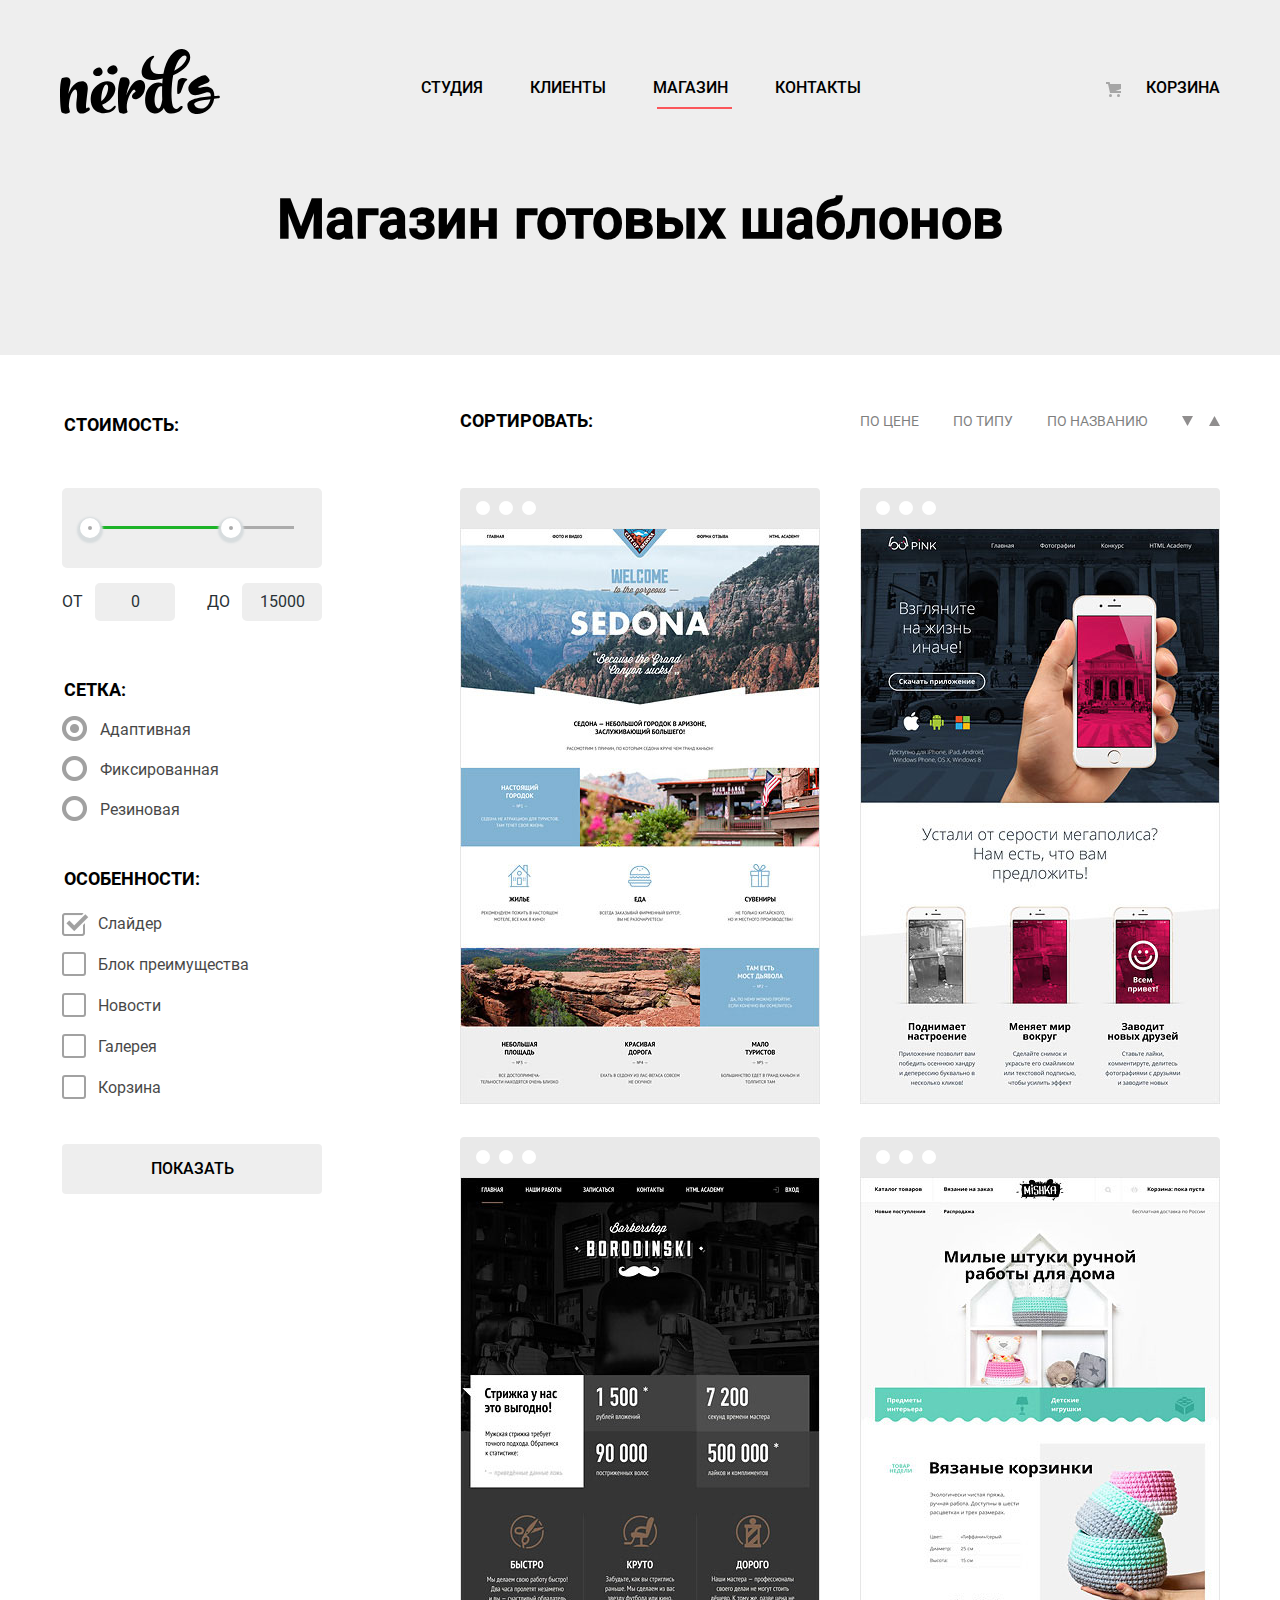
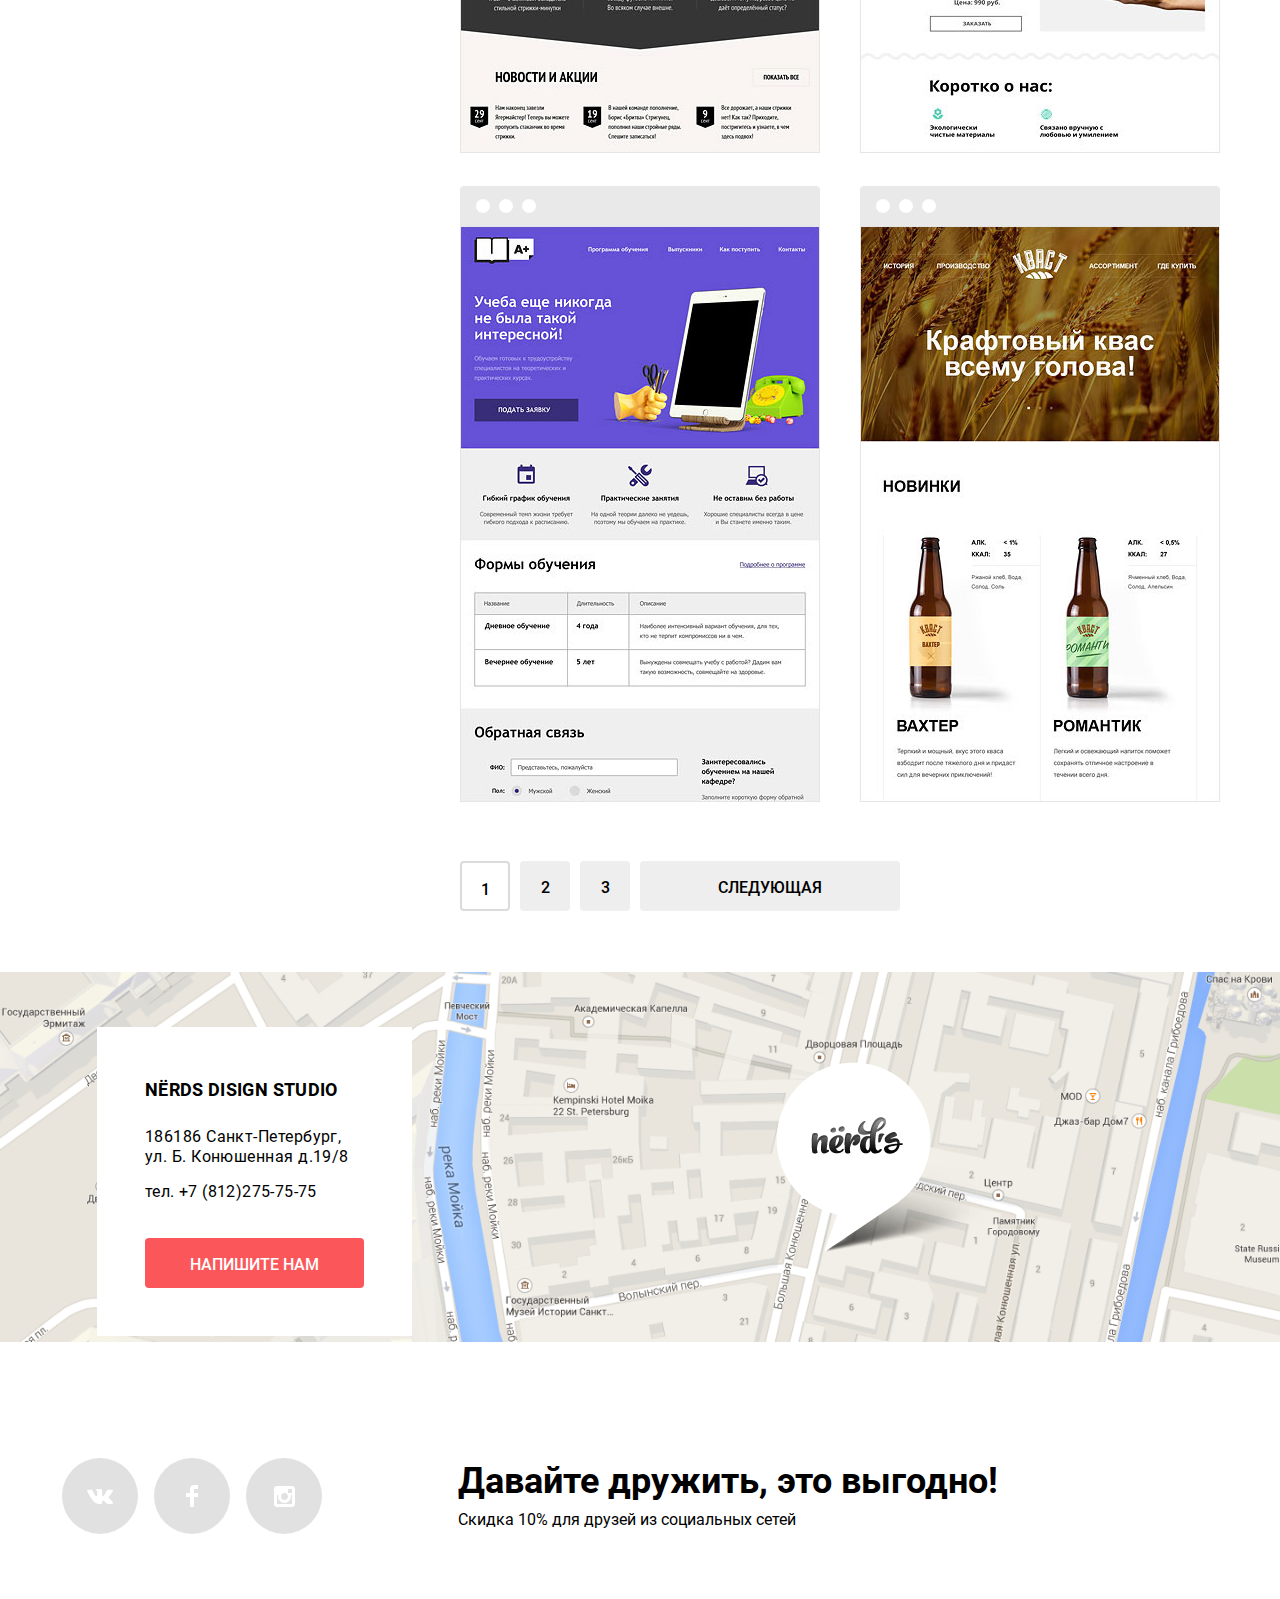
==== catalog.html @ 2cb6f75d "Update catalog.html" ====
<!DOCTYPE html>
  <html lang="ru">
  <head>
   <meta charset="UTF-8">
   <title>Каталог товара</title>
   <link href="https://fonts.googleapis.com/css?family=Roboto:400,500,700&display=swap" rel="stylesheet">
   <link rel="stylesheet" href="css/style.css">
   <link rel="stylesheet" href="css/style.css">
 </head>
 <body>
   <header >
     <nav class="nav upper type-medium">
     <a href="index.html" title="На главную страницу" > <img class="logo" src="img/nerds-logo.svg" width='160' height="65" alt="Логотип студии Нёрдс">
      </a>
      <div class="header-nav">
        <ul >     
          <li ><a href="#" >Студия</a></li>
          <li ><a href="#">Клиенты</a></li>
          <li class="active" ><a   href="#" >Магазин</a></li>
          <li ><a href="#"  >Контакты</a></li>
        </ul>
      </div>
      <div >
        <ul class="nav-cart">
          <li ><a  href="#"  >Корзина</a></li>
        </ul>
      </div>
    </nav>
  </header> 
  <main>
   <h1 class="catalog-h1 type-medium">Магазин готовых шаблонов</h1>
   <div class="box-catalog">
     <div class="main-conteiner"> 
       <section >
        <h2 class="visibility-hidden">Образцы сайтов</h2>
        <form class="form">
          <fieldset >
            <legend class="type-bold upper">Стоимость:</legend>
            <div class="range-style">
             
              <input type="button" name="range" id="range1" label="">
              <hr>

              <input type="button" name="range" id="range2" label="">
             </div>
            <div class="range-value">
              <p>от</p><input type="text" value='0' id='di1'>
              <p> до </p><input type="text" value="15000" id='di2'>
            </div>
          </fieldset>
          <fieldset class="radio">
            <legend class="type-bold upper">Сетка:</legend>
            <input type="radio" name='setka' id='setka1' checked/>
            <label for="setka1">Адаптивная</label>
            <input type="radio" name='setka' id='setka2' />
            <label for="setka2">Фиксированная</label>
            <input type="radio" name='setka' id='setka3' />
            <label for="setka3">Резиновая</label>
          </fieldset>
          <fieldset class="check" >
            <legend class="type-bold upper">Особенности:</legend>
            <input type="checkbox" name='che' id='che1' checked>
            <label for="che1">Слайдер</label>
            <input type="checkbox" name='che' id='che2' >
            <label for="che2">Блок преимущества</label>
            <input type="checkbox" name='che' id='che3' >
            <label for="che3">Новости</label>
            <input type="checkbox" name='che' id='che4' >
            <label for="che4">Галерея</label>
            <input type="checkbox" name='che' id='che5' >
            <label for="che5">Корзина</label>
            <input class='btn  ' type="submit" name='che' id='che6' value='Показать'>
          </fieldset>
        </form>
      </section>
      <div class="content">
        <section >
          <h2 class="visibility-hidden">Сортировать</h2>
          <div class="sort-common">
            <div class="sort-p">
             <p  class="upper type-bold" >Сортировать:</p>
           </div>
           <form>
             <input  type="radio" name='sort' id='sort1' checked>
             <input  type="radio" name='sort' id='sort2' checked>
             <input  type="radio" name='sort' id='sort3' checked>
             <input  type="radio" name='sort' id='sort4' checked>
             <input  type="radio" name='sort' id='sort5' checked>
             <div class="sort">
               <label for="sort1">По цене</label>
               <label for="sort2">По типу</label>
               <label for="sort3">По названию</label>
               <div class="up-down">
                 <label for="sort4"></label>
                 <label for="sort5"></label>
               </div>
             </div>
           </form>
         </div>
         <ul class="wrapp"> 
          <li > 
            <img class="img-wrapp" src="img/img-sedona.jpg" width="360" height="576" alt="Сайт Седона">
            <div class="activ">
              <a  href="#">  sedona  </a>
              <p>  Информационный сайт</p>
              <p>для туристов</p>
              <a class='btn ' href="#">  9 900 руб.  </a>
            </div>
          </li>
          <li>
            <img class="img-wrapp" src="img/img-pink.jpg" width="360" height="576" alt="Сайт Pink">
            <div class="activ">
              <a href=""> pink app  </a>
              <p>  Продуктовый лендинг</p>
              <p>приложения IOS и Аndroid</p>
              <a class='btn ' href="#">  9 900 руб.  </a>
            </div>
          </li>
          <li>
            <img  class="img-wrapp" src="img/img-barbershop.jpg" width="360" height="576" alt="Сайт BARBERSHOP">  
            <div class="activ">
              <a href="#">barbershop</a>
              <p>Сайт салона красоты.</p>
              <p>Для мужчин, да.</p>
              <a  class='btn ' href="#">  9 900 руб.  </a>
            </div>
          </li>
          <li>
            <img class="img-wrapp" src="img/img-mishka.jpg" width="360" height="576" alt="Сайт MISHKA">    
            <div class="activ">
              <a href="#">mishka</a> 
              <p>Интернет-магазин</p>
              <p> вязаных игрушек</p>
              <a class='btn ' href="#">  9 900 руб.  </a>
            </div>
          </li>
          <li>
            <img class="img-wrapp" src="img/img-aplus.jpg" width="360" height="576"  alt="Сайт PLUS">
            <div class="activ">
              <a href="#">a plus</a>
              <p>Лендинг курсов повышения</p>
              <p>квалификации</p>
              <a class='btn ' href="#">  9 900 РУБ.  </a>
            </div>
          </li>
          <li>
           <img class="img-wrapp" src="img/img-kvast.jpg" width="360" height="576" alt="Сайт КВАСТ">    
           <div class="activ">
            <a href="#">кваст</a>
            <p>Промо-сайт производителя</p>
            <p> крафтового пива</p>
            <a class='btn ' href="#">  9 900 РУБ.  </a>
          </div>
        </li>
      </ul>
    </section>
    <section >
      <h2 class="visibility-hidden">переход по страницам</h2>
      <ul class="page">
        <li><a class=' btn-activ btn '>1</a></li>
        <li><a class='btn' href="#">2</a></li>
        <li><a class='btn ' href="#">3</a></li>
        <li><a class='btn ' href="#">Следующая</a>
        </li>
      </ul>
    </section>
  </div>
</div>
</div> 
</main>
<footer>
  <section class="map-catalog">
    <div class="map-container">
     <iframe src="https://yandex.ru/map-widget/v1/?um=constructor%3A1e9a7cc974f137b6182f8d0ef8271dee35650666cb2e6c9179b720fbcc3f106a&amp;source=constructor" width="1440" height="416" ></iframe>
      <img  class="map-contact" src="img/map.png"  alt="Офис компании по адресу ул. Большая Конюшенная 19/8, Санкт-Петербург" width="1440" height="416">  
      <div class="contact">
        <h2 class="visibility-hidden">Контакты студии</h2>
        <p class='type-bold upper'>nёrds disign studio</p>
        <p>186186 Санкт-Петербург,<br>
          ул. Б. Конюшенная д.19/8</p>
          <a href="tel:+78122757575" class="phone" title="Позвоните нам" >тел. +7 (812)275-75-75</a>
          <a  class="btn write-link" href="#letter">напишите нам</a>
        </div>
        <img class="marker" src="img/map-marker.png"  alt="" width="231" height="190">
      </div>
    </section>  
    <section class="section-social" >
      <div class="social">
        <h2 class="visibility-hidden">Социальные контакты</h2>
        <ul class="social-icon">
          <li class="social-li" ><a href="#" title="В Контакте"></a></li>
          <li class="social-li" ><a  href="#" title="В Фейсбуке"></a></li>
          <li class="social-li"><a  href="#" title="В Инстаграмм"></a></li>
        </ul>
        <div class="discount">
          <p class='type-bold' >Давайте дружить, это выгодно!</p>
          <p>Скидка 10% для друзей из социальных сетей</p>
        </div>
      </div>
    </section>
  </footer>
  <section  class="letter">
    <h2 class="visibility-hidden">Форма письма</h2>
    <p class="type-medium">Напишите нам</p>
    <a href="#close" title="Закрыть" class="close">
    </a>
    <form action="https://echo.htmlacademy.ru" method="post">
      <div class="letter-form">
        <div class="letter-div1">
          <label class="type-bold" for="user">Ваше имя:
            <input type="text" name="user" placeholder="Имя Фамилия" id="user" required>
          </label>
        </div>
        <div class="letter-div2">
          <label class="type-bold" for="mail">Ваш e-mail 
            <input type="email" name="mail" placeholder="email@example.com" id="mail" required>
          </label>
        </div>
      </div>
      <div class="letter-div3">
        <label class="type-bold text" >Текст письма:</label>
        <textarea placeholder="В свободной форме" ></textarea>
        <button class='btn upper' type="submit"  value="Отправить">Отправить</button>
      </div>
    </form>
  </section>
  <script src="./js/script.js" ></script>
</body>
</html>
---- css/style.css ----
@font-face{
  font-family: "Roboto-Regular";
  src: url(../fonts/Roboto-Regular.ttf) format('ttf'), 
  url(../fonts/web/roboto.woff) format("woff"),
  url(../fonts/web/roboto.woff2) format("woff2");
  font-weight: 400;
}
@font-face{
  font-family: "Roboto-Medium";
  src: url(../fonts/Roboto-Medium.ttf),
  url(../fonts/web/robotomedium.woff) format("woff"),
  url(../fonts/web/robotomedium.woff2) format("woff2");
  font-weight: 500;
}
@font-face{
  font-family: "Roboto-Bold";
  src: url(../fonts/Roboto-Bold.ttf),
  url(../fonts/web/robotobold.woff) format("woff"),
  url(../fonts/web/robotobold.woff2) format("woff2");
  font-weight: 700;
}
.visibility-hidden{
  visibility:hidden;
  padding: 0;
  margin: 0;
  font-size: 0;
  line-height: 0;
}
body{
  margin: 0 auto;
  padding:0;
  background-color: #ffffff; 
  font-family: "Roboto-Regular","Arial",sans-serif; 
  font-size: 16px;
  line-height: 24px;
  color: #000000;
}
header{
  background-color: #eeeeee;
}
img{
  display: block;
  max-width: 100%;
  height: auto;
}
a{
  text-decoration: none;
}
﻿html, body, * {
  -webkit-box-sizing: border-box;
          box-sizing: border-box;
}

.section-project ul,
.nav ul,
.slider ul,
.info ul,
.indicator ul,
.page ul{
  list-style: none; 
}
.chief-slider{
  width: 1160px;
  margin: 0 auto;
}
.upper{
  text-transform: uppercase;
}
.btn{
  padding: 0;
  display: inline-block;
  text-align: center;
  height: 50px;
  text-transform: uppercase;
  border-radius: 4px;
  border-width: 0;
  cursor: pointer;
  font-size: 16px;
  font-family: "Roboto-Medium","Arial",sans-serif; 

}
.active {
  position: relative;
}
.active a::after{
  position: absolute;
  content: "";
  width: 75px;
  height: 2px;
  bottom: -9px;
  left: 4px;
  background-color: #fb565a;
}
.nav a{
  font-size: inherit;
}
.nav a:link{
  color: #000000; 
}
.nav a:visited{
  color: #000000; 
}
.nav a:hover{
  color: #fb565a;
}
.nav a:active{
  color: #a6a6a6;
}
a.btn{
 padding-top: 15px;
}
.slides .btn{
  color: #ffffff;
  background: #fb565a;
  width: 240px;
  margin-top: 39px;
  
}
.info p{
  margin: 0;
}
.info .btn{
  width:160px;
  color: #ffffff;
  margin-top: 32px;
  margin-bottom: 80px;
}
.info li:nth-child(1) .btn{
  background-color: #fb565a;
}
.info li:nth-child(1) .btn:hover,
.slides .btn:hover,
.contact .btn:hover{
  color: #ffffff;
  background: #e74246;
}
.info li:nth-child(1) .btn:active,
.slides .btn:active,
.contact .btn:active{
  background: #d7373b;
  color: #e37376;
  -webkit-box-shadow: 0 -2px 0 2px #c13135;
          box-shadow: 0 -2px 0 2px #c13135;
}
.info li:nth-child(2) .btn{
  background-color: #00ca74;
}
.info li:nth-child(3) .btn{
  background-color:  #efc84a;
}
.info li:nth-child(2) .btn:hover{
  color: #ffffff;
  background: #00bc6c;
}
.info li:nth-child(2) .btn:active{
  background: #00aa62;
  color: #38bd84; 
  -webkit-box-shadow: 0 -2px 0 2px #009958; 
          box-shadow: 0 -2px 0 2px #009958;
}
.info li:nth-child(3) .btn:hover{
  color: #ffffff;background: #eab534;
}
.info li:nth-child(3) .btn:active{
  background: #e5a722;
  color: #edc265; 
  -webkit-box-shadow: 0 -2px 0 2px #ce961f; 
          box-shadow: 0 -2px 0 2px #ce961f;
}
.contact .btn{
  color: #ffffff;
  background: #fb565a;
  width: 219px;
}
.form .btn,
.page .btn{
  background: #eeeeee; 
  color:#000000;
}
.form .btn{
  width: 260px;
}
.page .btn{
  width: 50px;
}
.page li:last-child .btn{
  width: 260px;
} 
.page .btn:hover,
.form .btn:hover{
  color: #000000;background: #dfdfdf;
}
.page .btn:active,
.form .btn:active{
  background: #d5d5d5;
  color: #b7b7b7; 
  -webkit-box-shadow: 0 -2px 0 2px #bfbfbf; 
          box-shadow: 0 -2px 0 2px #bfbfbf;
}
.page .btn-activ {
  border: 2px solid #dbdbdb;
  background-color: #ffffff ;
}
.hiddenwindow .btn-size{
  width: 260px;
}
.letter-div3 .btn-size {
  width: 260px; 
  margin-top: 40px;
}
.info h3{
  text-transform: uppercase;
  font-family: "Roboto-Bold","Arial",sans-serif;
  font-size: 24px; 
  line-height: 22px;
}
.type-bold{
  font-family: "Roboto-Bold","Arial",sans-serif;
}
.type-medium{
  font-family: "Roboto-Medium","Arial",sans-serif;
  line-height: 30px;
  border:none;
}
.type-size45{
  font-size:45px;
}
.type-size55{
  font-size:55px;
}
.slider .type-medium{
  font-size: 55px;
  line-height: 55px;
}
.nav{
  display: -webkit-box;
  display: -ms-flexbox;
  display: flex;
  width: 1160px;
  margin: 0 auto;
  min-height: 114px;
  -webkit-box-pack: justify;
      -ms-flex-pack: justify;
          justify-content: space-between; 
  -webkit-box-align: end; 
      -ms-flex-align: end; 
          align-items: flex-end;
}
.logo{ 
  display: block;
  opacity: 1;
}
.logo:hover{
 opacity: 0.81;
}
.logo:active{
 opacity: 0.35;
}
.header-nav ul{
  display: -webkit-box;
  display: -ms-flexbox;
  display: flex;
  -ms-flex-wrap: wrap;
      flex-wrap: wrap; 
  -webkit-box-pack: justify; 
      -ms-flex-pack: justify; 
          justify-content: space-between;
  min-width: 480px;
  margin: 0;
  margin-right: 84px;
  line-height: 24px;
  padding-bottom: 14px;
}
.info{
 margin: 0 auto;
}
.info ul{
  width:1160px;
  margin: 0 auto;
  display: -webkit-box;
  display: -ms-flexbox;
  display: flex;
  -ms-flex-wrap: wrap;
      flex-wrap: wrap;
  -webkit-box-pack: start;
      -ms-flex-pack: start;
          justify-content: flex-start;
  -webkit-box-orient: horizontal;
  -webkit-box-direction: normal;
      -ms-flex-direction: row;
          flex-direction: row; 
  padding: 0;
  margin-top: 80px;
}
.info li{
  display: block;
  margin: 0;
  padding: 0;
  margin-right: 100px;
}
.info li:last-child{
  margin-right: 0;
}
.info h3{
 margin: 29px 0 20px;
}
.section-company{
  background-color: #ffffff;
}
.company{
  width: 1160px;
  margin: 0 auto;
  display: -webkit-box;
  display: -ms-flexbox;
  display: flex;
  -webkit-box-pack: justify;
      -ms-flex-pack: justify;
          justify-content: space-between;
  -webkit-box-orient: horizontal;
  -webkit-box-direction: normal;
      -ms-flex-direction: row;
          flex-direction: row; 
  padding: 0; 
  -ms-flex-line-pack: center; 
      align-content: center;
  margin-bottom: 72px;
}
.quality{
  padding-top: 75px;
  width: 800px;
  border-top: 2px solid #eeeeee;
}
.quality p{
  margin: 0;
}
.quality p:nth-child(1),
.quality p:nth-child(2){
  font-size: 45px;
  line-height: 45px;
  font-family: "Roboto-Medium","Arial", sans-serif;
}
.quality p:nth-child(3){
  padding-top: 31px;
}
.quality p:nth-child(5){
  padding-top: 40px;
}
.quality span{
  letter-spacing: -0.45px;
}
.indicator{display: -webkit-box;display: -ms-flexbox;display: flex;
  -webkit-box-orient: vertical;
  -webkit-box-direction: normal;
      -ms-flex-direction: column;
          flex-direction: column;
  margin: 0 auto;
  padding-top: 40px;
  width: 360px;
  border-top: 2px solid #eeeeee;
  place-content: space-between;
}
.indicator p{
  margin: 0;
}
.reclama p:nth-child(1){
  font-size: 45px;
  font-family: "Roboto-Bold","Arial",sans-serif;
  padding-top: 2px;
  letter-spacing: 0.9px;
}
.reclama p:nth-child(2){
  font-size: inherit;
  padding-top: 24px;
}  
.spisok{
  margin: 0;
  padding: 0;
  padding-left: 36px;
  position: relative;
  list-style: none;
  margin-top: 0px;
}
.spisok li{display: block;
  padding: 0;
  padding-top: 24px;
}
.spisok li:before,
.spisok li:after{
  position: absolute;
  left: 0px;
  margin-top: 11px;
  content: ' ';
  width: 25px;
  height: 2px;
  background-color: red;
}
.section-project{
  background-color: #ffffff;
}
.indicator ul{
  width: 345px;
  display: -webkit-box;
  display: -ms-flexbox;
  display: flex;
  -webkit-box-orient: horizontal;
  -webkit-box-direction: normal;
      -ms-flex-direction: row;
          flex-direction: row;
  height: 95px;
  -webkit-box-pack: justify;
      -ms-flex-pack: justify;
          justify-content: space-between;
  -webkit-padding-start: 0px;
          padding-inline-start: 0px;
  margin: 0;
}
.indicator div:nth-child(2){
  margin-bottom: 14px;
  padding-left: 17px;
  letter-spacing: 0.2px;
}
.indicator img{
  display: block;
  margin: 0;
}
.project{
  display: -webkit-box;
  display: -ms-flexbox;
  display: flex;
  width: 1160px;
  margin: 0 auto;
  -webkit-box-pack:justify;
      -ms-flex-pack:justify;
          justify-content:space-between;
  border-bottom: 2px solid #eeeeee;
  border-top: 2px solid #eeeeee;
  -webkit-box-align: center;
      -ms-flex-align: center;
          align-items: center;
  -webkit-padding-start: 0px;
          padding-inline-start: 0px;
}
.project li{
  display: -webkit-box;
  display: -ms-flexbox;
  display: flex;
  width: 260px;
  height: 181px;
  margin: 0 auto;
 
  margin-right: 40px;
  position: relative;
  text-align: center;
}
.project a{
  position: absolute;
  top: 54%;
  left: 50%;
  margin-right: -50%;
  -webkit-transform: translate(-50%, -50%);
      -ms-transform: translate(-50%, -50%);
          transform: translate(-50%, -50%);
   opacity: 0.5;
}
.project li:after{
  content:"";
  width: 2px;
  height: 50px;
  background-color: #000000;
  position: absolute;
  top: 64px;
  right: -23px;
   opacity: 0.5;
}
.project li:last-child{
  margin-right: 0px;
}
.project a:hover {
  opacity: 1;
}
.project li:active,
.section-project a:active {
  opacity: 0.35;
} 
.main-slider{
  background-color: #eeeeee;
}
.nav-cart{
  margin: 0;
  -webkit-box-align: end;
      -ms-flex-align: end;
          align-items: flex-end;
}
.nav-cart li{
  position: relative;
  line-height: 24px;
  margin: 0;
  padding-bottom: 14px;
}
.nav-cart a::before{
  position: absolute;
  content:url(../img/cart-icon.svg); 
  left: -40px;
  top: 4px;
}
.chief-slider{ 
  height: 431px;
  margin: 0 auto 0;
  position: relative;
  width: 1160px;
}
.slider {
  padding: 0;
  margin: 0;
  height: inherit;
  overflow: hidden;
  position: relative;
  width: inherit;
}
.slider p:first-child{
  font-family: "Roboto-Medium","Arial",sans-serif;
  font-size: 55px;
  line-height: 55px;
  margin: 0;
  padding-top: 76px;
  letter-spacing: 0.3px;
}
.slider p:nth-child(2){
  margin: 0;
  padding-top: 26px;
  letter-spacing: 0.3px;
}
.chief-slider > input{
  display: none;
}
.slides {list-style: none;
  height: inherit;
  position: absolute;
  width: inherit;
}
.slide1 {
  background-image: url(../img/slide1.png);
  background-repeat: no-repeat;
  background-position: right 31px bottom 0px;
  background-color: #eeeeee;
}
.slide2 {
  background-image: url(../img/slide2.png);
  background-repeat: no-repeat;
  background-position: right;
   background-color: #eeeeee;
}
.slide3 {
  background-image: url(../img/slide3.png);
  background-repeat: no-repeat;
  background-position: right;
   background-color: #eeeeee;
}
.label-control{
  display: -webkit-box;
  display: -ms-flexbox;
  display: flex;
  -webkit-box-pack: justify;
      -ms-flex-pack: justify;
          justify-content: space-between; 
  position: absolute;
  margin: 0;
  left: 534px;
  bottom:  89px;
  width: 90px;
  height: 25px;
  padding: 0;
}
.label-control label{
  height: 17px;
  width: 17px;
  border-radius: 50%;
  background-color: #ffffff;
  z-index: 1;
}
#slide1:checked ~ .label-control label:nth-child(1){
  background-image: url(../img/active-button.png); 
  background-repeat: no-repeat;
  background-position: center;
  background-color: #ffffff;
  z-index: 1;
}
#slide2:checked ~ .label-control label:nth-child(2){
  background-image: url(../img/active-button.png); 
  background-repeat: no-repeat;
  background-position: center;
   background-color: #ffffff;
  z-index: 1;
}
#slide3:checked ~ .label-control label:nth-child(3){
  background-image: url(../img/active-button.png); 
  background-repeat: no-repeat;
  background-position: center;
   background-color: #ffffff;
  z-index: 1;
}
.label-control label:hover{
  background-color: #8d8d8d;
}
.slides {
  height: inherit;
  opacity: 0;
  position: absolute;
  width: inherit;
  z-index: 0;
}
#slide1:checked ~ .slider > .slide1,
#slide2:checked ~ .slider > .slide2,
#slide3:checked ~ .slider > .slide3{
  opacity: 1;
  z-index: 1;
}
.map-container{
  display: -webkit-box;
  display: -ms-flexbox;
  display: flex;
  position: relative;
  max-width:  1440px;
  margin: 0 auto;
}

.map-container iframe{
   margin-top: 80px;
  position:relative;
  z-index: 2;
  border: none;
  
  left: 0;
}

.map-catalog >.map-container iframe{
  margin-top: 61px;
}

.map-contact{
  -o-object-fit: cover;
     object-fit: cover;
  display: block;
  margin: 0 auto;
  overflow: hidden;
  position: absolute;
  top: 80px;
  left: 0;
  z-index: 1;
}
.map-catalog .map-contact{
  top: 61px;
}
.contact{
  position: absolute; 
  background-color:#ffffff; 
  top: 134px; 
  text-align: left; 
  padding: 48px;
  left:  97px; 
  /*width: 223px; 
  height: 212px;*/
  z-index: 999;
}
.contact a{
  margin-top: 34px;
}
.contact a:first-of-type{
  display: block;
  color: #000000;
  letter-spacing: 0.4px;
  cursor: pointer;
  margin:0;
}

.contact a:first-of-type:hover{
  color: #fb565a;
}


.contact>.type-bold{
  font-size: 18px;
  line-height: 30px;
  padding-bottom: 22px;
  letter-spacing: 0.35px;
}
.contact p{
  margin: 0;
  letter-spacing: 0.45px;
  line-height: 20px;
  padding-bottom: 13px;
}
.contact p:nth-child(4){
  line-height: 11px;
}
.marker{
  position: absolute;
  top: 168px;
  left: 776px;
  z-index: 1;
}
.section-social{
  display: -webkit-box;
  display: -ms-flexbox;
  display: flex;
  -ms-flex-wrap: wrap;
      flex-wrap: wrap;
  -webkit-box-align: center;
      -ms-flex-align: center;
          align-items: center;
  -webkit-box-pack: center;
      -ms-flex-pack: center;
          justify-content: center;
  padding-bottom: 65px;
  background-color: #ffffff;
  padding-top: 70px;
}
.social{
  display: -webkit-box;
  display: -ms-flexbox;
  display: flex;
  width: 1160px;
}
.social-icon{
  padding: 0;
  margin: 0 auto;
  display: -webkit-box;
  display: -ms-flexbox;
  display: flex ;
  display: flex;
  -ms-flex-wrap: wrap;
      flex-wrap: wrap;
  min-width: 290px;
  padding-left: 2px;
}
.social-icon li{
  list-style: none;
}

.social p{
  margin: 0;
}
.social a{
  display: block;
  width: 76px; 
  height: 76px;
  background: #e1e1e1;
  background-repeat: no-repeat;
  background-position:50% 50%;
  border-radius: 50%;
  margin-right: 16px;
}

.social-icon a:hover{
  background: #e74246;
  background-repeat: no-repeat;
  background-position:50% 50%;
  
  
}
.social-icon a:active{
  background: rgba(227,55,59,0.7);
  background-repeat: no-repeat;
  background-position:50% 50%;
  
  -webkit-box-shadow: 0 0 0 40px rgb(227,115,118,0.55) inset;
          box-shadow: 0 0 0 40px rgb(227,115,118,0.55) inset;
}


.social-li:nth-child(1) a{
background-image: url(../img/vk-icon.svg);
}  

.social-li:nth-child(2) a{
background-image: url(../img/fb-icon.svg);
}  
.social-li:nth-child(3) a{
background-image: url(../img/insta-icon.svg);
}  

.discount p:first-child{
  font-size: 36px;
  padding-bottom: 15px;
  letter-spacing: 0.05px;
}
.discount{
  display: block;
  width: 900px;
  margin: 0;
  padding-top: 11px;
  padding-left: 108px;
}
.form{
  width: 260px;
  margin-top: 55px;
}
.form legend{
  font-size: 18px;
  line-height: 30px;
  font-family: "Roboto-Bold","Arial",sans-serif;
}
.form fieldset {
  display: block;
  border-width: 0px;
  padding-left: 0px;
  
}
.catalog-h1{
  display: block;
  min-width: 722px;
  font-size: 55px; 
  margin: 0;
  text-align: center; 
  padding-top:  90px; 
  background-color: #eeeeee; 
  padding-bottom: 121px;
}
.sort-p{
  width: 360px;
  margin-right: 40px;
  font-size: 18px;
  font-family: "Roboto-Bold","Arial",sans-serif;
}
.sort-p p{
  margin: 0;
}
.sort{
  display: -webkit-box;
  display: -ms-flexbox;
  display: flex;
  -webkit-box-pack: justify;
      -ms-flex-pack: justify;
          justify-content: space-between;
  width: 360px;
}
.sort-common input{
  display: none;
} 
.up-down{
  display: -webkit-box;
  display: -ms-flexbox;
  display: flex;
  -webkit-box-pack: justify;
      -ms-flex-pack: justify;
          justify-content: space-between;
  width: 38px;
}
.up-down label:nth-of-type(1){
  color:transparent;
  width: 11px;
  background-image: url(../img/icon-down-dir.svg);
  background-repeat: no-repeat; 
  background-position:right center;
}
.up-down label:nth-of-type(2){
  color:transparent;
  width: 11px;
  background-image: url(../img/icon-down-dir.svg);
  background-repeat: no-repeat; 
  background-position:right center;
  -webkit-transform: rotate(180deg);
      -ms-transform: rotate(180deg);
          transform: rotate(180deg);
}
.sort label{
  font-size: 14px;
  font-family: inherit;
  text-transform: uppercase;
  opacity: 0.5;
}
.sort label:hover{
  opacity: 0.7;
}
.sort label:active{
  opacity: 1;
}
.box-catalog{
  margin: 0 auto;
  padding: 0;
  background-color: #ffffff;
}
.main-conteiner{
  display: -webkit-box;
  display: -ms-flexbox;
  display: flex; 
  -webkit-box-pack: justify; 
      -ms-flex-pack: justify; 
          justify-content: space-between;
  background-color: #ffffff;
  width: 1160px;
  margin: 0 auto;
  padding: 0;
}
.wrapp{
  width: 760px;
  display: -webkit-box;
  display: -ms-flexbox;
  display: flex; 
  -ms-flex-wrap: wrap; 
      flex-wrap: wrap;
  list-style: none;
  -webkit-box-pack: justify;
      -ms-flex-pack: justify;
          justify-content: space-between; 
  margin: auto;
  padding: 0;
  padding-top: 43px; 
}
.content{
  display: -webkit-box;
  display: -ms-flexbox;
  display: flex;
  -webkit-box-orient: vertical;
  -webkit-box-direction: normal;
      -ms-flex-direction: column;
          flex-direction: column; 
  width: 760px; 
  -webkit-box-align: start; 
      -ms-flex-align: start; 
          align-items: flex-start; 
  -ms-flex-wrap: wrap; 
      flex-wrap: wrap;
}
.wrapp li{
  position: relative;
}
.activ{
  margin: auto;
  text-align: center; 
  width: 360px;
  height: 230px;
  position: absolute;
  bottom: 0px;
  background: #eeeeee;
  line-height: 18px;
  display: none;
}
.wrapp li::before{
  height: 40px;
  content:url('../img/browser-gray.png');
  position: absolute; top: -40px;
  background-color: #e1e1e1;
}
.wrapp li:hover::before{
  height: 40px; 
  content:url('../img/browser.png');
  position: absolute; 
  top: -40px;
}
.wrapp li{
  display: block;
  margin: 0;
  margin-bottom: 73px;
}
.wrapp li:hover .activ{
  display: block;
}
.activ .btn{
  width: 200px;
  background: #fb565a;
  color: #ffffff;
  margin-top: 27px;
}
.activ a:first-of-type{
  display: block;
  text-transform: uppercase;
  font-size: 18px;
  font-family: "Roboto-Bold","Arial",sans-serif;
  color: #000000;
  padding-top: 32px;
  padding-bottom: 22px;
}
.activ a:first-of-type:hover{

  color:#fb565a;
}
.activ p{
  margin: 0;
  padding: 0;
  padding-bottom: 2px;
}
.sort-common{
  display: -webkit-box;
  display: -ms-flexbox;
  display: flex;
  width: 760px;
  padding-top: 54px;
  padding-bottom: 52px;
  
}
.page{
  display: -webkit-box;
  display: -ms-flexbox;
  display: flex;
  list-style: none; 
  width: 440px; 
  -webkit-box-pack: justify; 
      -ms-flex-pack: justify; 
          justify-content: space-between;
  margin: -14px 14px 0 0;
  padding: 0;
  
}
.page:nth-child{
  -webkit-box-flex: 5;
      -ms-flex-positive: 5;
          flex-grow: 5;
}
.letter{
  display: none;
  width: 960px; height: 
  590px;
  position: fixed;
  -webkit-box-shadow: 0 14px 28px rgba(0,0,0,0.25),
  0 10px 10px rgba(0,0,0,0.22);
          box-shadow: 0 14px 28px rgba(0,0,0,0.25),
  0 10px 10px rgba(0,0,0,0.22);
  bottom: 50px;
  background-color: #ffffff;
  z-index: 9999;
  top: 50%;
  left: 50%;
  -webkit-transform: translate(-50%, -50%);
      -ms-transform: translate(-50%, -50%);
          transform: translate(-50%, -50%)
}
.letter-form{
  display: -webkit-box;
  display: -ms-flexbox;
  display: flex; 
  -webkit-box-pack: justify; 
      -ms-flex-pack: justify; 
          justify-content: space-between; 
  -webkit-box-align: center; 
      -ms-flex-align: center; 
          align-items: center; 
  margin: 0;
  padding-right: 100px; 
  padding-left: 100px; 
}
.letter-div1,
.letter-div2{
  width: 360px; 
  margin-top: 41px; 
  padding: 0;
}
.letter-div1 input,
.letter-div2 input{
  font-family: "Roboto-Regular","Arial",sans-serif; 
  font-size: 16px;
  width: 360px; 
  margin: 0; 
  height: 50px; 
  margin-top: 6px;
  -webkit-box-align: center;
      -ms-flex-align: center;
          align-items: center; 
  padding-left: 14px;
  border: 1px solid #d7dcde; 
  border-radius: 5px;
  color: #b0a7a7;
}
.letter textarea{
  min-width: 760px;
  height: 120px;  
  padding: 0;
  padding-top: 12px;
  padding-left: 14px; 
  border: 1px solid #d7dcde; 
  border-radius: 5px;
  font-family: "Roboto-Regular","Arial",sans-serif; 
  font-size: 16px;
  color: #b0a7a7;
}
.letter p{
  margin: 0; 
  padding-left: 100px; 
  padding-top: 73px;
  font-size: 45px;
}
.letter .btn{
  width: 260px;
  background-color: #fb565a;
  color: #ffffff;
  margin-top: 47px;
}
.letter-div3 {
  padding-left: 100px;
  padding-top: 29px; 
}
.letter-div3 label{
  display: block;
  font-size: inherit;
}
.letter a{
  position: absolute; 
  top: 73px; 
  right: 86px;
}
.close {
  position: absolute;
  right: 32px;
  top: 32px;
  width: 32px;
  height: 32px;
  opacity: 0.4;
}
.close:hover {
  opacity: 1;
}
.close:active {
  opacity:0.2;
}
.close:before,
.close:after {
  position: absolute;
  left: 15px;
  content: ' ';
  height: 29px;
  width: 4px;
  background-color:red;
}
.close:before {
  -webkit-transform: rotate(45deg);
      -ms-transform: rotate(45deg);
          transform: rotate(45deg);
}
.close:after {
  -webkit-transform: rotate(-45deg);
      -ms-transform: rotate(-45deg);
          transform: rotate(-45deg);
}
.range-style{
  display: -webkit-box;
  display: -ms-flexbox;
  display: flex;
  width: 260px;
  background-color: #eeeeee;
  height: 80px;
  -webkit-box-align: center;
      -ms-flex-align: center;
          align-items: center;
  margin-top: 42px; 
  border-radius: 5px; 
  position: relative;
}

.range-value input{
  width: 80px;
  height: 38px;
  background-color: #eeeeee;
  border: none; 
  border-radius: 5px;
  text-align: center;
  font-size: 16px;
  color: #283136;
  font-family: "Roboto-Regular","Arial",sans-serif; 
  margin-left:  -20px;
}
.range-value{
  margin-top: 6px;
  display: -webkit-box;
  display: -ms-flexbox;
  display: flex;
  width: 260px;
  -webkit-box-pack: justify;
      -ms-flex-pack: justify;
          justify-content: space-between;
  text-transform: uppercase;
  -webkit-box-align: center;
      -ms-flex-align: center;
          align-items: center;
  color: #283136;
}

#range1,#range2 {
  display: block;
  position: absolute;
  width: 14px;
  height: 14px;
  padding: 2px 2px;
  background-color: #ababab;
  border-radius: 50%;
  border: 8px solid #ffffff;
  -webkit-box-shadow: 0px 2px 2px 3px #d7dcde;
   
          box-shadow: 0px 2px 2px 3px #d7dcde;
   
  cursor: pointer;
}
#range1{
  top: 30px;
  left: 18px;
}
#range2{
  top: 30px;
  left: 159px;
}
.range-style hr{
 margin-left: 17px;
 border: none;
 background:linear-gradient(to right, #1cb327 70% ,#ababab 30%);
 width: 215px;
 height: 3px;
}

.radio{
  width: 260px;
  margin-top: 35px;
}
.radio label{
  display: block;
  width: 260px;
  position: relative;
  cursor: pointer;
  padding-left: 38px;
  padding-bottom: 4px;
  padding-top: 4px;
  line-height: 32px;
  opacity: .72;
}
.radio input[type=radio] {
  display: none;
}
.radio label:before{
  position: absolute;
  content:url(../img/radio-off.png);
  cursor: pointer;
  opacity: 0.72;
  left:  0;
  bottom: -2px;
}
.radio input[type=radio]:checked + label:before {
  content: url(../img/radio-on.png);
}
.check{
  width: 260px;
  margin-top: 24px;
  line-height: 40px;
}
.check label{
  display: block;
  width: 260px;
  position: relative;
  cursor: pointer;
  padding-left: 36px;
  opacity: 0.72;
  padding-top: 7px;
  line-height: 34px;
}
.check input[type=checkbox] {
  display: none;
}
.check label:before{
  position: absolute;
  content:"";
  width: 20px;
  height: 20px;
  border: 2px solid #4d4d4d;
  border-radius: 3px;
  opacity: 0.72;
  left:  0;
  bottom: 6px;
}
.check input[type=checkbox]:checked + label:before {
 
  content: url(../img/checkbox-on.png);
  border: 0;
  bottom: 8px;
}
.radio label:hover{
  opacity: 1.0;
}
.radio label:active{
  opacity: 0.2;
}
.check label:hover{
  opacity: 1.0;
}
.check label:active{
  opacity: 0.2;
}
.check .btn{
  margin-top: 39px;
}


.map-catalog .contact{
  top: 116px;
}
.map-catalog .marker{
  top: 151px;
}
.modal-show {
  display: block;
}
---- css/style.css ----
@font-face{
  font-family: "Roboto-Regular";
  src: url(../fonts/Roboto-Regular.ttf) format('ttf'), 
  url(../fonts/web/roboto.woff) format("woff"),
  url(../fonts/web/roboto.woff2) format("woff2");
  font-weight: 400;
}
@font-face{
  font-family: "Roboto-Medium";
  src: url(../fonts/Roboto-Medium.ttf),
  url(../fonts/web/robotomedium.woff) format("woff"),
  url(../fonts/web/robotomedium.woff2) format("woff2");
  font-weight: 500;
}
@font-face{
  font-family: "Roboto-Bold";
  src: url(../fonts/Roboto-Bold.ttf),
  url(../fonts/web/robotobold.woff) format("woff"),
  url(../fonts/web/robotobold.woff2) format("woff2");
  font-weight: 700;
}
.visibility-hidden{
  visibility:hidden;
  padding: 0;
  margin: 0;
  font-size: 0;
  line-height: 0;
}
body{
  margin: 0 auto;
  padding:0;
  background-color: #ffffff; 
  font-family: "Roboto-Regular","Arial",sans-serif; 
  font-size: 16px;
  line-height: 24px;
  color: #000000;
}
header{
  background-color: #eeeeee;
}
img{
  display: block;
  max-width: 100%;
  height: auto;
}
a{
  text-decoration: none;
}
﻿html, body, * {
  -webkit-box-sizing: border-box;
          box-sizing: border-box;
}

.section-project ul,
.nav ul,
.slider ul,
.info ul,
.indicator ul,
.page ul{
  list-style: none; 
}
.chief-slider{
  width: 1160px;
  margin: 0 auto;
}
.upper{
  text-transform: uppercase;
}
.btn{
  padding: 0;
  display: inline-block;
  text-align: center;
  height: 50px;
  text-transform: uppercase;
  border-radius: 4px;
  border-width: 0;
  cursor: pointer;
  font-size: 16px;
  font-family: "Roboto-Medium","Arial",sans-serif; 

}
.active {
  position: relative;
}
.active a::after{
  position: absolute;
  content: "";
  width: 75px;
  height: 2px;
  bottom: -9px;
  left: 4px;
  background-color: #fb565a;
}
.nav a{
  font-size: inherit;
}
.nav a:link{
  color: #000000; 
}
.nav a:visited{
  color: #000000; 
}
.nav a:hover{
  color: #fb565a;
}
.nav a:active{
  color: #a6a6a6;
}
a.btn{
 padding-top: 15px;
}
.slides .btn{
  color: #ffffff;
  background: #fb565a;
  width: 240px;
  margin-top: 39px;
  
}
.info p{
  margin: 0;
}
.info .btn{
  width:160px;
  color: #ffffff;
  margin-top: 32px;
  margin-bottom: 80px;
}
.info li:nth-child(1) .btn{
  background-color: #fb565a;
}
.info li:nth-child(1) .btn:hover,
.slides .btn:hover,
.contact .btn:hover{
  color: #ffffff;
  background: #e74246;
}
.info li:nth-child(1) .btn:active,
.slides .btn:active,
.contact .btn:active{
  background: #d7373b;
  color: #e37376;
  -webkit-box-shadow: 0 -2px 0 2px #c13135;
          box-shadow: 0 -2px 0 2px #c13135;
}
.info li:nth-child(2) .btn{
  background-color: #00ca74;
}
.info li:nth-child(3) .btn{
  background-color:  #efc84a;
}
.info li:nth-child(2) .btn:hover{
  color: #ffffff;
  background: #00bc6c;
}
.info li:nth-child(2) .btn:active{
  background: #00aa62;
  color: #38bd84; 
  -webkit-box-shadow: 0 -2px 0 2px #009958; 
          box-shadow: 0 -2px 0 2px #009958;
}
.info li:nth-child(3) .btn:hover{
  color: #ffffff;background: #eab534;
}
.info li:nth-child(3) .btn:active{
  background: #e5a722;
  color: #edc265; 
  -webkit-box-shadow: 0 -2px 0 2px #ce961f; 
          box-shadow: 0 -2px 0 2px #ce961f;
}
.contact .btn{
  color: #ffffff;
  background: #fb565a;
  width: 219px;
}
.form .btn,
.page .btn{
  background: #eeeeee; 
  color:#000000;
}
.form .btn{
  width: 260px;
}
.page .btn{
  width: 50px;
}
.page li:last-child .btn{
  width: 260px;
} 
.page .btn:hover,
.form .btn:hover{
  color: #000000;background: #dfdfdf;
}
.page .btn:active,
.form .btn:active{
  background: #d5d5d5;
  color: #b7b7b7; 
  -webkit-box-shadow: 0 -2px 0 2px #bfbfbf; 
          box-shadow: 0 -2px 0 2px #bfbfbf;
}
.page .btn-activ {
  border: 2px solid #dbdbdb;
  background-color: #ffffff ;
}
.hiddenwindow .btn-size{
  width: 260px;
}
.letter-div3 .btn-size {
  width: 260px; 
  margin-top: 40px;
}
.info h3{
  text-transform: uppercase;
  font-family: "Roboto-Bold","Arial",sans-serif;
  font-size: 24px; 
  line-height: 22px;
}
.type-bold{
  font-family: "Roboto-Bold","Arial",sans-serif;
}
.type-medium{
  font-family: "Roboto-Medium","Arial",sans-serif;
  line-height: 30px;
  border:none;
}
.type-size45{
  font-size:45px;
}
.type-size55{
  font-size:55px;
}
.slider .type-medium{
  font-size: 55px;
  line-height: 55px;
}
.nav{
  display: -webkit-box;
  display: -ms-flexbox;
  display: flex;
  width: 1160px;
  margin: 0 auto;
  min-height: 114px;
  -webkit-box-pack: justify;
      -ms-flex-pack: justify;
          justify-content: space-between; 
  -webkit-box-align: end; 
      -ms-flex-align: end; 
          align-items: flex-end;
}
.logo{ 
  display: block;
  opacity: 1;
}
.logo:hover{
 opacity: 0.81;
}
.logo:active{
 opacity: 0.35;
}
.header-nav ul{
  display: -webkit-box;
  display: -ms-flexbox;
  display: flex;
  -ms-flex-wrap: wrap;
      flex-wrap: wrap; 
  -webkit-box-pack: justify; 
      -ms-flex-pack: justify; 
          justify-content: space-between;
  min-width: 480px;
  margin: 0;
  margin-right: 84px;
  line-height: 24px;
  padding-bottom: 14px;
}
.info{
 margin: 0 auto;
}
.info ul{
  width:1160px;
  margin: 0 auto;
  display: -webkit-box;
  display: -ms-flexbox;
  display: flex;
  -ms-flex-wrap: wrap;
      flex-wrap: wrap;
  -webkit-box-pack: start;
      -ms-flex-pack: start;
          justify-content: flex-start;
  -webkit-box-orient: horizontal;
  -webkit-box-direction: normal;
      -ms-flex-direction: row;
          flex-direction: row; 
  padding: 0;
  margin-top: 80px;
}
.info li{
  display: block;
  margin: 0;
  padding: 0;
  margin-right: 100px;
}
.info li:last-child{
  margin-right: 0;
}
.info h3{
 margin: 29px 0 20px;
}
.section-company{
  background-color: #ffffff;
}
.company{
  width: 1160px;
  margin: 0 auto;
  display: -webkit-box;
  display: -ms-flexbox;
  display: flex;
  -webkit-box-pack: justify;
      -ms-flex-pack: justify;
          justify-content: space-between;
  -webkit-box-orient: horizontal;
  -webkit-box-direction: normal;
      -ms-flex-direction: row;
          flex-direction: row; 
  padding: 0; 
  -ms-flex-line-pack: center; 
      align-content: center;
  margin-bottom: 72px;
}
.quality{
  padding-top: 75px;
  width: 800px;
  border-top: 2px solid #eeeeee;
}
.quality p{
  margin: 0;
}
.quality p:nth-child(1),
.quality p:nth-child(2){
  font-size: 45px;
  line-height: 45px;
  font-family: "Roboto-Medium","Arial", sans-serif;
}
.quality p:nth-child(3){
  padding-top: 31px;
}
.quality p:nth-child(5){
  padding-top: 40px;
}
.quality span{
  letter-spacing: -0.45px;
}
.indicator{display: -webkit-box;display: -ms-flexbox;display: flex;
  -webkit-box-orient: vertical;
  -webkit-box-direction: normal;
      -ms-flex-direction: column;
          flex-direction: column;
  margin: 0 auto;
  padding-top: 40px;
  width: 360px;
  border-top: 2px solid #eeeeee;
  place-content: space-between;
}
.indicator p{
  margin: 0;
}
.reclama p:nth-child(1){
  font-size: 45px;
  font-family: "Roboto-Bold","Arial",sans-serif;
  padding-top: 2px;
  letter-spacing: 0.9px;
}
.reclama p:nth-child(2){
  font-size: inherit;
  padding-top: 24px;
}  
.spisok{
  margin: 0;
  padding: 0;
  padding-left: 36px;
  position: relative;
  list-style: none;
  margin-top: 0px;
}
.spisok li{display: block;
  padding: 0;
  padding-top: 24px;
}
.spisok li:before,
.spisok li:after{
  position: absolute;
  left: 0px;
  margin-top: 11px;
  content: ' ';
  width: 25px;
  height: 2px;
  background-color: red;
}
.section-project{
  background-color: #ffffff;
}
.indicator ul{
  width: 345px;
  display: -webkit-box;
  display: -ms-flexbox;
  display: flex;
  -webkit-box-orient: horizontal;
  -webkit-box-direction: normal;
      -ms-flex-direction: row;
          flex-direction: row;
  height: 95px;
  -webkit-box-pack: justify;
      -ms-flex-pack: justify;
          justify-content: space-between;
  -webkit-padding-start: 0px;
          padding-inline-start: 0px;
  margin: 0;
}
.indicator div:nth-child(2){
  margin-bottom: 14px;
  padding-left: 17px;
  letter-spacing: 0.2px;
}
.indicator img{
  display: block;
  margin: 0;
}
.project{
  display: -webkit-box;
  display: -ms-flexbox;
  display: flex;
  width: 1160px;
  margin: 0 auto;
  -webkit-box-pack:justify;
      -ms-flex-pack:justify;
          justify-content:space-between;
  border-bottom: 2px solid #eeeeee;
  border-top: 2px solid #eeeeee;
  -webkit-box-align: center;
      -ms-flex-align: center;
          align-items: center;
  -webkit-padding-start: 0px;
          padding-inline-start: 0px;
}
.project li{
  display: -webkit-box;
  display: -ms-flexbox;
  display: flex;
  width: 260px;
  height: 181px;
  margin: 0 auto;
 
  margin-right: 40px;
  position: relative;
  text-align: center;
}
.project a{
  position: absolute;
  top: 54%;
  left: 50%;
  margin-right: -50%;
  -webkit-transform: translate(-50%, -50%);
      -ms-transform: translate(-50%, -50%);
          transform: translate(-50%, -50%);
   opacity: 0.5;
}
.project li:after{
  content:"";
  width: 2px;
  height: 50px;
  background-color: #000000;
  position: absolute;
  top: 64px;
  right: -23px;
   opacity: 0.5;
}
.project li:last-child{
  margin-right: 0px;
}
.project a:hover {
  opacity: 1;
}
.project li:active,
.section-project a:active {
  opacity: 0.35;
} 
.main-slider{
  background-color: #eeeeee;
}
.nav-cart{
  margin: 0;
  -webkit-box-align: end;
      -ms-flex-align: end;
          align-items: flex-end;
}
.nav-cart li{
  position: relative;
  line-height: 24px;
  margin: 0;
  padding-bottom: 14px;
}
.nav-cart a::before{
  position: absolute;
  content:url(../img/cart-icon.svg); 
  left: -40px;
  top: 4px;
}
.chief-slider{ 
  height: 431px;
  margin: 0 auto 0;
  position: relative;
  width: 1160px;
}
.slider {
  padding: 0;
  margin: 0;
  height: inherit;
  overflow: hidden;
  position: relative;
  width: inherit;
}
.slider p:first-child{
  font-family: "Roboto-Medium","Arial",sans-serif;
  font-size: 55px;
  line-height: 55px;
  margin: 0;
  padding-top: 76px;
  letter-spacing: 0.3px;
}
.slider p:nth-child(2){
  margin: 0;
  padding-top: 26px;
  letter-spacing: 0.3px;
}
.chief-slider > input{
  display: none;
}
.slides {list-style: none;
  height: inherit;
  position: absolute;
  width: inherit;
}
.slide1 {
  background-image: url(../img/slide1.png);
  background-repeat: no-repeat;
  background-position: right 31px bottom 0px;
  background-color: #eeeeee;
}
.slide2 {
  background-image: url(../img/slide2.png);
  background-repeat: no-repeat;
  background-position: right;
   background-color: #eeeeee;
}
.slide3 {
  background-image: url(../img/slide3.png);
  background-repeat: no-repeat;
  background-position: right;
   background-color: #eeeeee;
}
.label-control{
  display: -webkit-box;
  display: -ms-flexbox;
  display: flex;
  -webkit-box-pack: justify;
      -ms-flex-pack: justify;
          justify-content: space-between; 
  position: absolute;
  margin: 0;
  left: 534px;
  bottom:  89px;
  width: 90px;
  height: 25px;
  padding: 0;
}
.label-control label{
  height: 17px;
  width: 17px;
  border-radius: 50%;
  background-color: #ffffff;
  z-index: 1;
}
#slide1:checked ~ .label-control label:nth-child(1){
  background-image: url(../img/active-button.png); 
  background-repeat: no-repeat;
  background-position: center;
  background-color: #ffffff;
  z-index: 1;
}
#slide2:checked ~ .label-control label:nth-child(2){
  background-image: url(../img/active-button.png); 
  background-repeat: no-repeat;
  background-position: center;
   background-color: #ffffff;
  z-index: 1;
}
#slide3:checked ~ .label-control label:nth-child(3){
  background-image: url(../img/active-button.png); 
  background-repeat: no-repeat;
  background-position: center;
   background-color: #ffffff;
  z-index: 1;
}
.label-control label:hover{
  background-color: #8d8d8d;
}
.slides {
  height: inherit;
  opacity: 0;
  position: absolute;
  width: inherit;
  z-index: 0;
}
#slide1:checked ~ .slider > .slide1,
#slide2:checked ~ .slider > .slide2,
#slide3:checked ~ .slider > .slide3{
  opacity: 1;
  z-index: 1;
}
.map-container{
  display: -webkit-box;
  display: -ms-flexbox;
  display: flex;
  position: relative;
  max-width:  1440px;
  margin: 0 auto;
}

.map-container iframe{
   margin-top: 80px;
  position:relative;
  z-index: 2;
  border: none;
  
  left: 0;
}

.map-catalog >.map-container iframe{
  margin-top: 61px;
}

.map-contact{
  -o-object-fit: cover;
     object-fit: cover;
  display: block;
  margin: 0 auto;
  overflow: hidden;
  position: absolute;
  top: 80px;
  left: 0;
  z-index: 1;
}
.map-catalog .map-contact{
  top: 61px;
}
.contact{
  position: absolute; 
  background-color:#ffffff; 
  top: 134px; 
  text-align: left; 
  padding: 48px;
  left:  97px; 
  /*width: 223px; 
  height: 212px;*/
  z-index: 999;
}
.contact a{
  margin-top: 34px;
}
.contact a:first-of-type{
  display: block;
  color: #000000;
  letter-spacing: 0.4px;
  cursor: pointer;
  margin:0;
}

.contact a:first-of-type:hover{
  color: #fb565a;
}


.contact>.type-bold{
  font-size: 18px;
  line-height: 30px;
  padding-bottom: 22px;
  letter-spacing: 0.35px;
}
.contact p{
  margin: 0;
  letter-spacing: 0.45px;
  line-height: 20px;
  padding-bottom: 13px;
}
.contact p:nth-child(4){
  line-height: 11px;
}
.marker{
  position: absolute;
  top: 168px;
  left: 776px;
  z-index: 1;
}
.section-social{
  display: -webkit-box;
  display: -ms-flexbox;
  display: flex;
  -ms-flex-wrap: wrap;
      flex-wrap: wrap;
  -webkit-box-align: center;
      -ms-flex-align: center;
          align-items: center;
  -webkit-box-pack: center;
      -ms-flex-pack: center;
          justify-content: center;
  padding-bottom: 65px;
  background-color: #ffffff;
  padding-top: 70px;
}
.social{
  display: -webkit-box;
  display: -ms-flexbox;
  display: flex;
  width: 1160px;
}
.social-icon{
  padding: 0;
  margin: 0 auto;
  display: -webkit-box;
  display: -ms-flexbox;
  display: flex ;
  display: flex;
  -ms-flex-wrap: wrap;
      flex-wrap: wrap;
  min-width: 290px;
  padding-left: 2px;
}
.social-icon li{
  list-style: none;
}

.social p{
  margin: 0;
}
.social a{
  display: block;
  width: 76px; 
  height: 76px;
  background: #e1e1e1;
  background-repeat: no-repeat;
  background-position:50% 50%;
  border-radius: 50%;
  margin-right: 16px;
}

.social-icon a:hover{
  background: #e74246;
  background-repeat: no-repeat;
  background-position:50% 50%;
  
  
}
.social-icon a:active{
  background: rgba(227,55,59,0.7);
  background-repeat: no-repeat;
  background-position:50% 50%;
  
  -webkit-box-shadow: 0 0 0 40px rgb(227,115,118,0.55) inset;
          box-shadow: 0 0 0 40px rgb(227,115,118,0.55) inset;
}


.social-li:nth-child(1) a{
background-image: url(../img/vk-icon.svg);
}  

.social-li:nth-child(2) a{
background-image: url(../img/fb-icon.svg);
}  
.social-li:nth-child(3) a{
background-image: url(../img/insta-icon.svg);
}  

.discount p:first-child{
  font-size: 36px;
  padding-bottom: 15px;
  letter-spacing: 0.05px;
}
.discount{
  display: block;
  width: 900px;
  margin: 0;
  padding-top: 11px;
  padding-left: 108px;
}
.form{
  width: 260px;
  margin-top: 55px;
}
.form legend{
  font-size: 18px;
  line-height: 30px;
  font-family: "Roboto-Bold","Arial",sans-serif;
}
.form fieldset {
  display: block;
  border-width: 0px;
  padding-left: 0px;
  
}
.catalog-h1{
  display: block;
  min-width: 722px;
  font-size: 55px; 
  margin: 0;
  text-align: center; 
  padding-top:  90px; 
  background-color: #eeeeee; 
  padding-bottom: 121px;
}
.sort-p{
  width: 360px;
  margin-right: 40px;
  font-size: 18px;
  font-family: "Roboto-Bold","Arial",sans-serif;
}
.sort-p p{
  margin: 0;
}
.sort{
  display: -webkit-box;
  display: -ms-flexbox;
  display: flex;
  -webkit-box-pack: justify;
      -ms-flex-pack: justify;
          justify-content: space-between;
  width: 360px;
}
.sort-common input{
  display: none;
} 
.up-down{
  display: -webkit-box;
  display: -ms-flexbox;
  display: flex;
  -webkit-box-pack: justify;
      -ms-flex-pack: justify;
          justify-content: space-between;
  width: 38px;
}
.up-down label:nth-of-type(1){
  color:transparent;
  width: 11px;
  background-image: url(../img/icon-down-dir.svg);
  background-repeat: no-repeat; 
  background-position:right center;
}
.up-down label:nth-of-type(2){
  color:transparent;
  width: 11px;
  background-image: url(../img/icon-down-dir.svg);
  background-repeat: no-repeat; 
  background-position:right center;
  -webkit-transform: rotate(180deg);
      -ms-transform: rotate(180deg);
          transform: rotate(180deg);
}
.sort label{
  font-size: 14px;
  font-family: inherit;
  text-transform: uppercase;
  opacity: 0.5;
}
.sort label:hover{
  opacity: 0.7;
}
.sort label:active{
  opacity: 1;
}
.box-catalog{
  margin: 0 auto;
  padding: 0;
  background-color: #ffffff;
}
.main-conteiner{
  display: -webkit-box;
  display: -ms-flexbox;
  display: flex; 
  -webkit-box-pack: justify; 
      -ms-flex-pack: justify; 
          justify-content: space-between;
  background-color: #ffffff;
  width: 1160px;
  margin: 0 auto;
  padding: 0;
}
.wrapp{
  width: 760px;
  display: -webkit-box;
  display: -ms-flexbox;
  display: flex; 
  -ms-flex-wrap: wrap; 
      flex-wrap: wrap;
  list-style: none;
  -webkit-box-pack: justify;
      -ms-flex-pack: justify;
          justify-content: space-between; 
  margin: auto;
  padding: 0;
  padding-top: 43px; 
}
.content{
  display: -webkit-box;
  display: -ms-flexbox;
  display: flex;
  -webkit-box-orient: vertical;
  -webkit-box-direction: normal;
      -ms-flex-direction: column;
          flex-direction: column; 
  width: 760px; 
  -webkit-box-align: start; 
      -ms-flex-align: start; 
          align-items: flex-start; 
  -ms-flex-wrap: wrap; 
      flex-wrap: wrap;
}
.wrapp li{
  position: relative;
}
.activ{
  margin: auto;
  text-align: center; 
  width: 360px;
  height: 230px;
  position: absolute;
  bottom: 0px;
  background: #eeeeee;
  line-height: 18px;
  display: none;
}
.wrapp li::before{
  height: 40px;
  content:url('../img/browser-gray.png');
  position: absolute; top: -40px;
  background-color: #e1e1e1;
}
.wrapp li:hover::before{
  height: 40px; 
  content:url('../img/browser.png');
  position: absolute; 
  top: -40px;
}
.wrapp li{
  display: block;
  margin: 0;
  margin-bottom: 73px;
}
.wrapp li:hover .activ{
  display: block;
}
.activ .btn{
  width: 200px;
  background: #fb565a;
  color: #ffffff;
  margin-top: 27px;
}
.activ a:first-of-type{
  display: block;
  text-transform: uppercase;
  font-size: 18px;
  font-family: "Roboto-Bold","Arial",sans-serif;
  color: #000000;
  padding-top: 32px;
  padding-bottom: 22px;
}
.activ a:first-of-type:hover{

  color:#fb565a;
}
.activ p{
  margin: 0;
  padding: 0;
  padding-bottom: 2px;
}
.sort-common{
  display: -webkit-box;
  display: -ms-flexbox;
  display: flex;
  width: 760px;
  padding-top: 54px;
  padding-bottom: 52px;
  
}
.page{
  display: -webkit-box;
  display: -ms-flexbox;
  display: flex;
  list-style: none; 
  width: 440px; 
  -webkit-box-pack: justify; 
      -ms-flex-pack: justify; 
          justify-content: space-between;
  margin: -14px 14px 0 0;
  padding: 0;
  
}
.page:nth-child{
  -webkit-box-flex: 5;
      -ms-flex-positive: 5;
          flex-grow: 5;
}
.letter{
  display: none;
  width: 960px; height: 
  590px;
  position: fixed;
  -webkit-box-shadow: 0 14px 28px rgba(0,0,0,0.25),
  0 10px 10px rgba(0,0,0,0.22);
          box-shadow: 0 14px 28px rgba(0,0,0,0.25),
  0 10px 10px rgba(0,0,0,0.22);
  bottom: 50px;
  background-color: #ffffff;
  z-index: 9999;
  top: 50%;
  left: 50%;
  -webkit-transform: translate(-50%, -50%);
      -ms-transform: translate(-50%, -50%);
          transform: translate(-50%, -50%)
}
.letter-form{
  display: -webkit-box;
  display: -ms-flexbox;
  display: flex; 
  -webkit-box-pack: justify; 
      -ms-flex-pack: justify; 
          justify-content: space-between; 
  -webkit-box-align: center; 
      -ms-flex-align: center; 
          align-items: center; 
  margin: 0;
  padding-right: 100px; 
  padding-left: 100px; 
}
.letter-div1,
.letter-div2{
  width: 360px; 
  margin-top: 41px; 
  padding: 0;
}
.letter-div1 input,
.letter-div2 input{
  font-family: "Roboto-Regular","Arial",sans-serif; 
  font-size: 16px;
  width: 360px; 
  margin: 0; 
  height: 50px; 
  margin-top: 6px;
  -webkit-box-align: center;
      -ms-flex-align: center;
          align-items: center; 
  padding-left: 14px;
  border: 1px solid #d7dcde; 
  border-radius: 5px;
  color: #b0a7a7;
}
.letter textarea{
  min-width: 760px;
  height: 120px;  
  padding: 0;
  padding-top: 12px;
  padding-left: 14px; 
  border: 1px solid #d7dcde; 
  border-radius: 5px;
  font-family: "Roboto-Regular","Arial",sans-serif; 
  font-size: 16px;
  color: #b0a7a7;
}
.letter p{
  margin: 0; 
  padding-left: 100px; 
  padding-top: 73px;
  font-size: 45px;
}
.letter .btn{
  width: 260px;
  background-color: #fb565a;
  color: #ffffff;
  margin-top: 47px;
}
.letter-div3 {
  padding-left: 100px;
  padding-top: 29px; 
}
.letter-div3 label{
  display: block;
  font-size: inherit;
}
.letter a{
  position: absolute; 
  top: 73px; 
  right: 86px;
}
.close {
  position: absolute;
  right: 32px;
  top: 32px;
  width: 32px;
  height: 32px;
  opacity: 0.4;
}
.close:hover {
  opacity: 1;
}
.close:active {
  opacity:0.2;
}
.close:before,
.close:after {
  position: absolute;
  left: 15px;
  content: ' ';
  height: 29px;
  width: 4px;
  background-color:red;
}
.close:before {
  -webkit-transform: rotate(45deg);
      -ms-transform: rotate(45deg);
          transform: rotate(45deg);
}
.close:after {
  -webkit-transform: rotate(-45deg);
      -ms-transform: rotate(-45deg);
          transform: rotate(-45deg);
}
.range-style{
  display: -webkit-box;
  display: -ms-flexbox;
  display: flex;
  width: 260px;
  background-color: #eeeeee;
  height: 80px;
  -webkit-box-align: center;
      -ms-flex-align: center;
          align-items: center;
  margin-top: 42px; 
  border-radius: 5px; 
  position: relative;
}

.range-value input{
  width: 80px;
  height: 38px;
  background-color: #eeeeee;
  border: none; 
  border-radius: 5px;
  text-align: center;
  font-size: 16px;
  color: #283136;
  font-family: "Roboto-Regular","Arial",sans-serif; 
  margin-left:  -20px;
}
.range-value{
  margin-top: 6px;
  display: -webkit-box;
  display: -ms-flexbox;
  display: flex;
  width: 260px;
  -webkit-box-pack: justify;
      -ms-flex-pack: justify;
          justify-content: space-between;
  text-transform: uppercase;
  -webkit-box-align: center;
      -ms-flex-align: center;
          align-items: center;
  color: #283136;
}

#range1,#range2 {
  display: block;
  position: absolute;
  width: 14px;
  height: 14px;
  padding: 2px 2px;
  background-color: #ababab;
  border-radius: 50%;
  border: 8px solid #ffffff;
  -webkit-box-shadow: 0px 2px 2px 3px #d7dcde;
   
          box-shadow: 0px 2px 2px 3px #d7dcde;
   
  cursor: pointer;
}
#range1{
  top: 30px;
  left: 18px;
}
#range2{
  top: 30px;
  left: 159px;
}
.range-style hr{
 margin-left: 17px;
 border: none;
 background:linear-gradient(to right, #1cb327 70% ,#ababab 30%);
 width: 215px;
 height: 3px;
}

.radio{
  width: 260px;
  margin-top: 35px;
}
.radio label{
  display: block;
  width: 260px;
  position: relative;
  cursor: pointer;
  padding-left: 38px;
  padding-bottom: 4px;
  padding-top: 4px;
  line-height: 32px;
  opacity: .72;
}
.radio input[type=radio] {
  display: none;
}
.radio label:before{
  position: absolute;
  content:url(../img/radio-off.png);
  cursor: pointer;
  opacity: 0.72;
  left:  0;
  bottom: -2px;
}
.radio input[type=radio]:checked + label:before {
  content: url(../img/radio-on.png);
}
.check{
  width: 260px;
  margin-top: 24px;
  line-height: 40px;
}
.check label{
  display: block;
  width: 260px;
  position: relative;
  cursor: pointer;
  padding-left: 36px;
  opacity: 0.72;
  padding-top: 7px;
  line-height: 34px;
}
.check input[type=checkbox] {
  display: none;
}
.check label:before{
  position: absolute;
  content:"";
  width: 20px;
  height: 20px;
  border: 2px solid #4d4d4d;
  border-radius: 3px;
  opacity: 0.72;
  left:  0;
  bottom: 6px;
}
.check input[type=checkbox]:checked + label:before {
 
  content: url(../img/checkbox-on.png);
  border: 0;
  bottom: 8px;
}
.radio label:hover{
  opacity: 1.0;
}
.radio label:active{
  opacity: 0.2;
}
.check label:hover{
  opacity: 1.0;
}
.check label:active{
  opacity: 0.2;
}
.check .btn{
  margin-top: 39px;
}


.map-catalog .contact{
  top: 116px;
}
.map-catalog .marker{
  top: 151px;
}
.modal-show {
  display: block;
}
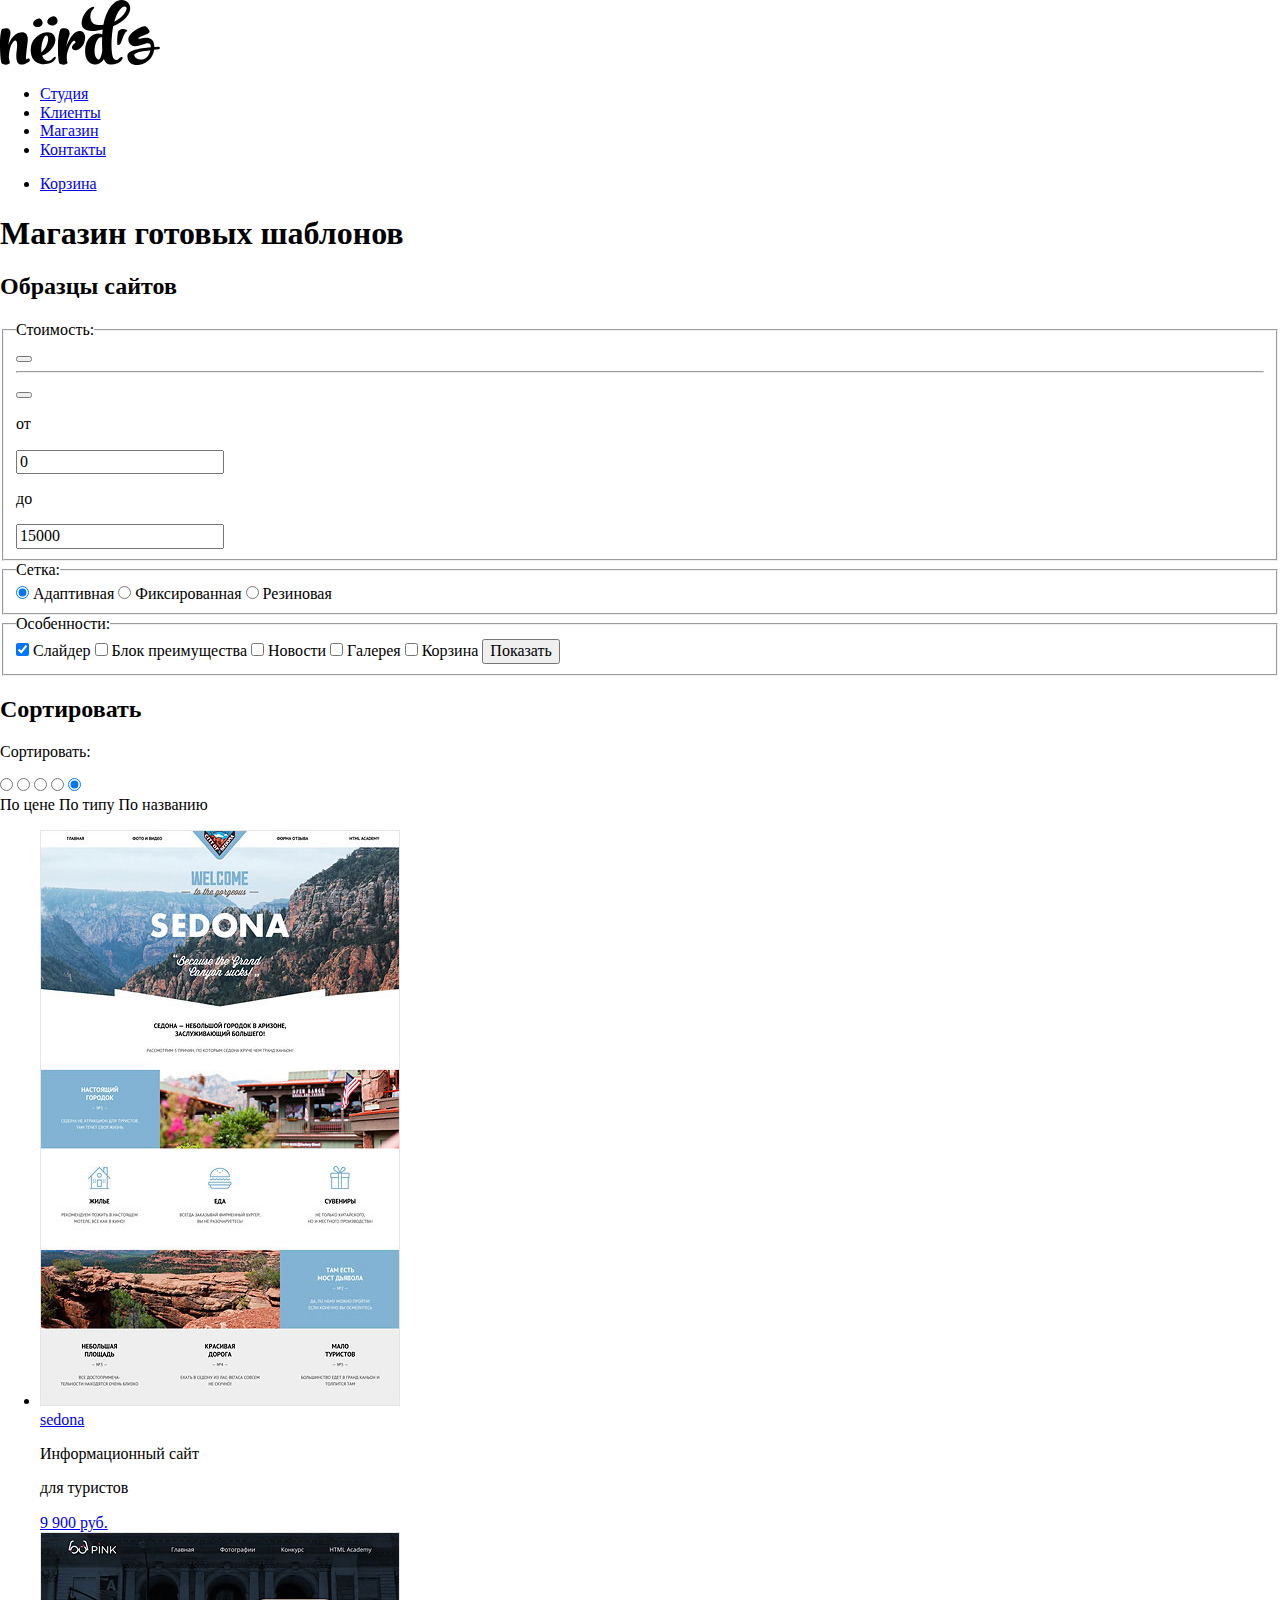
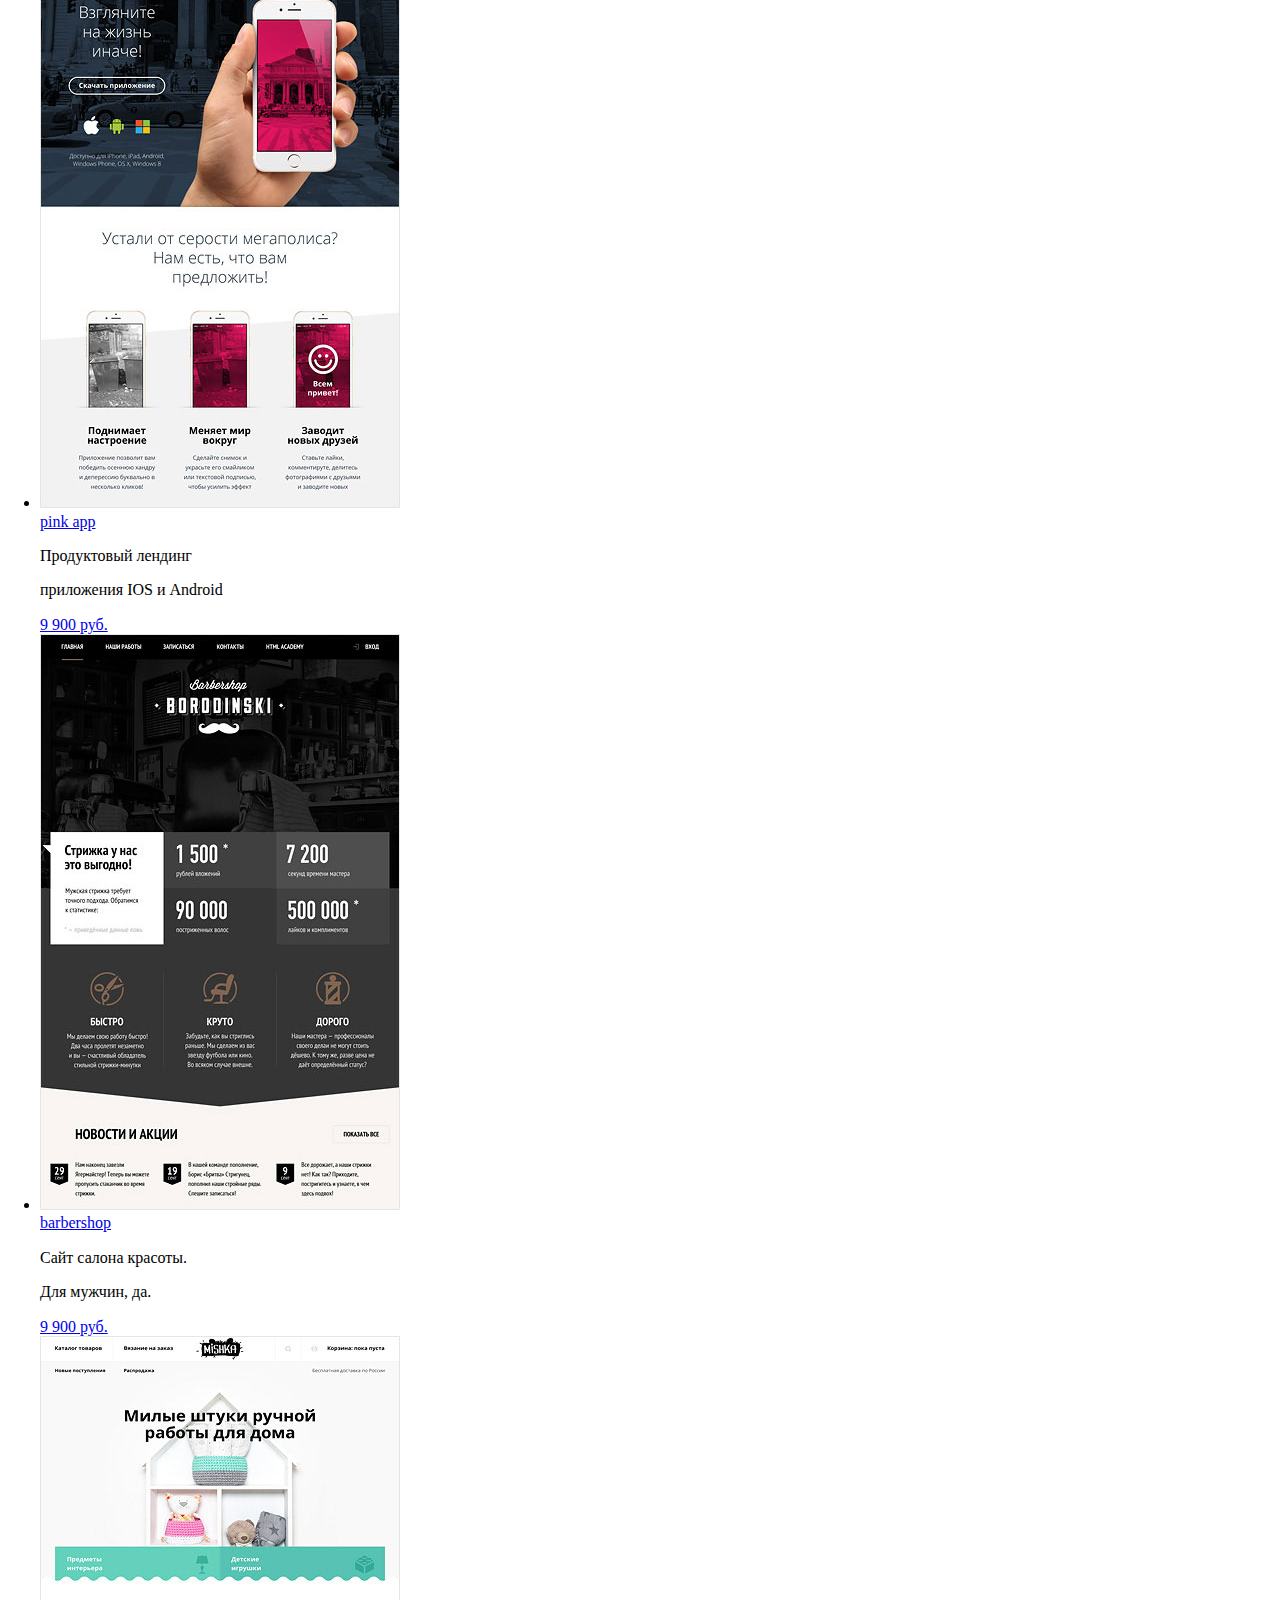
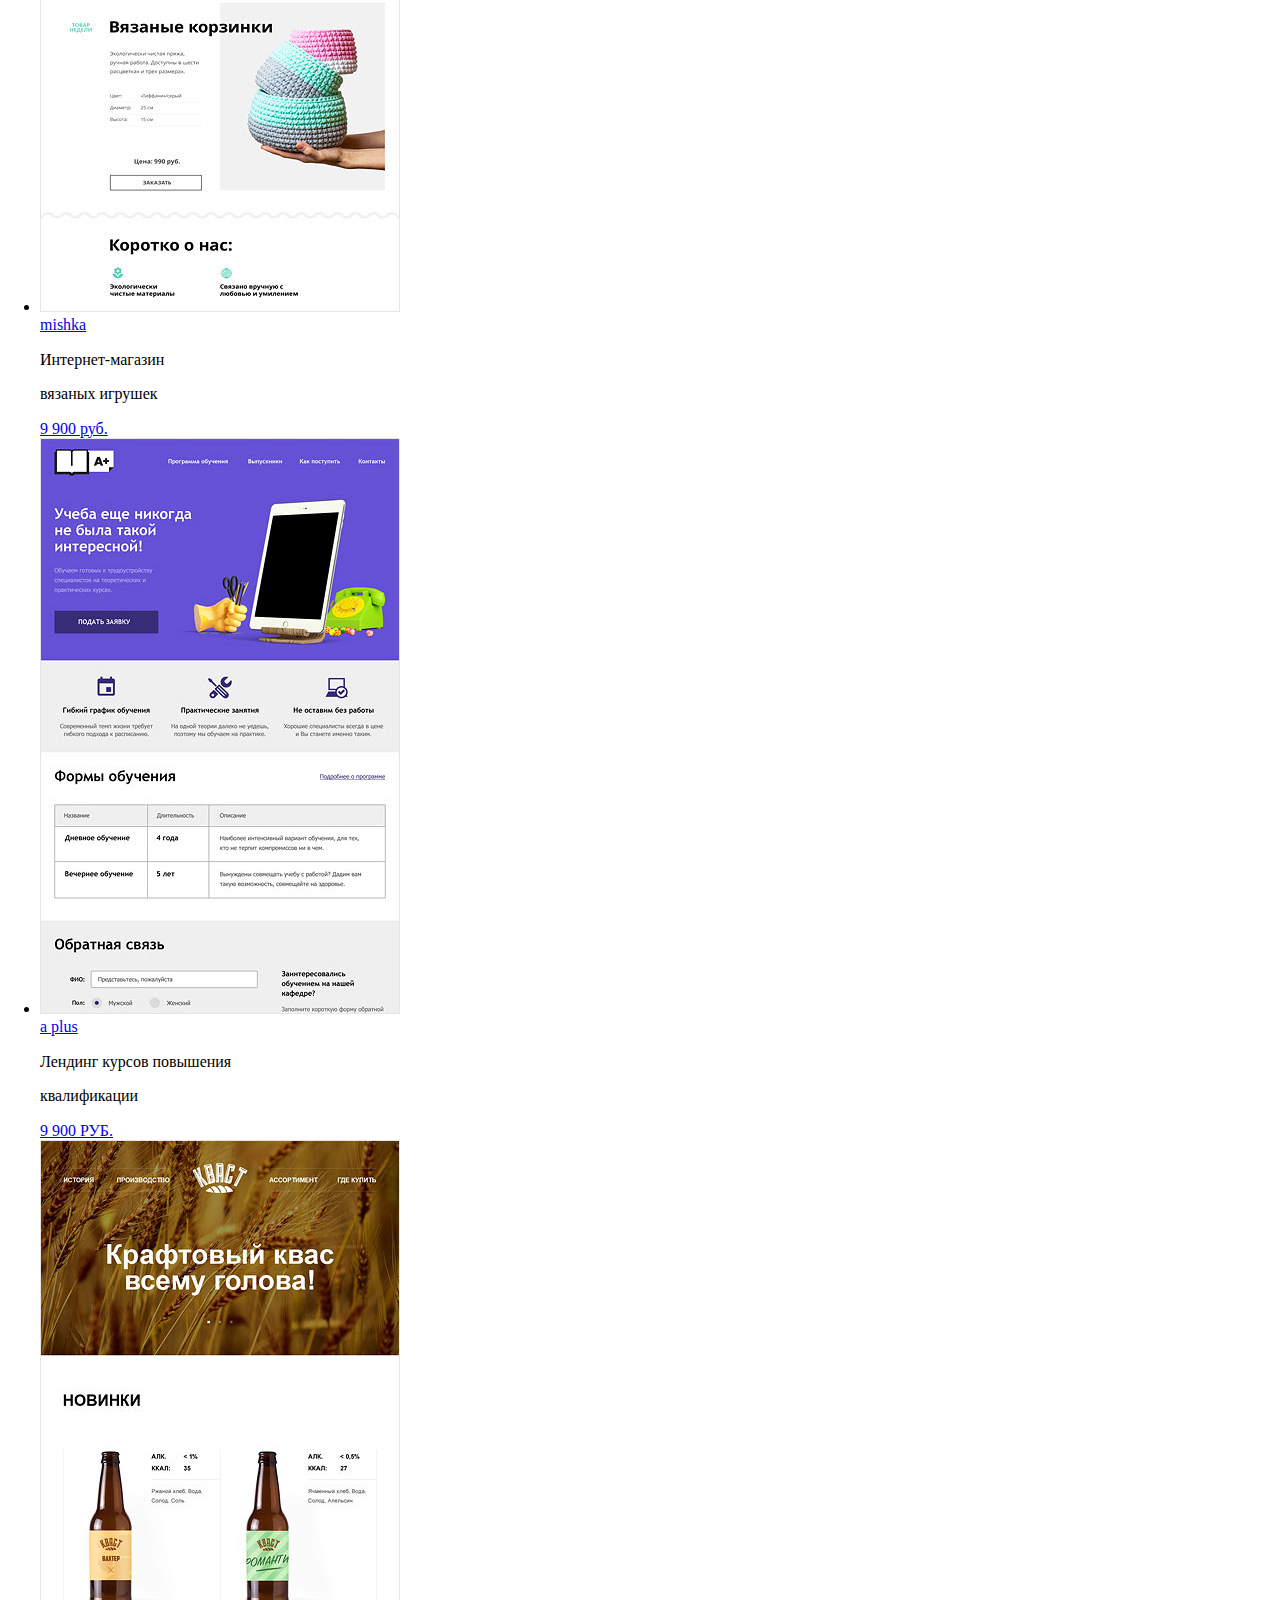
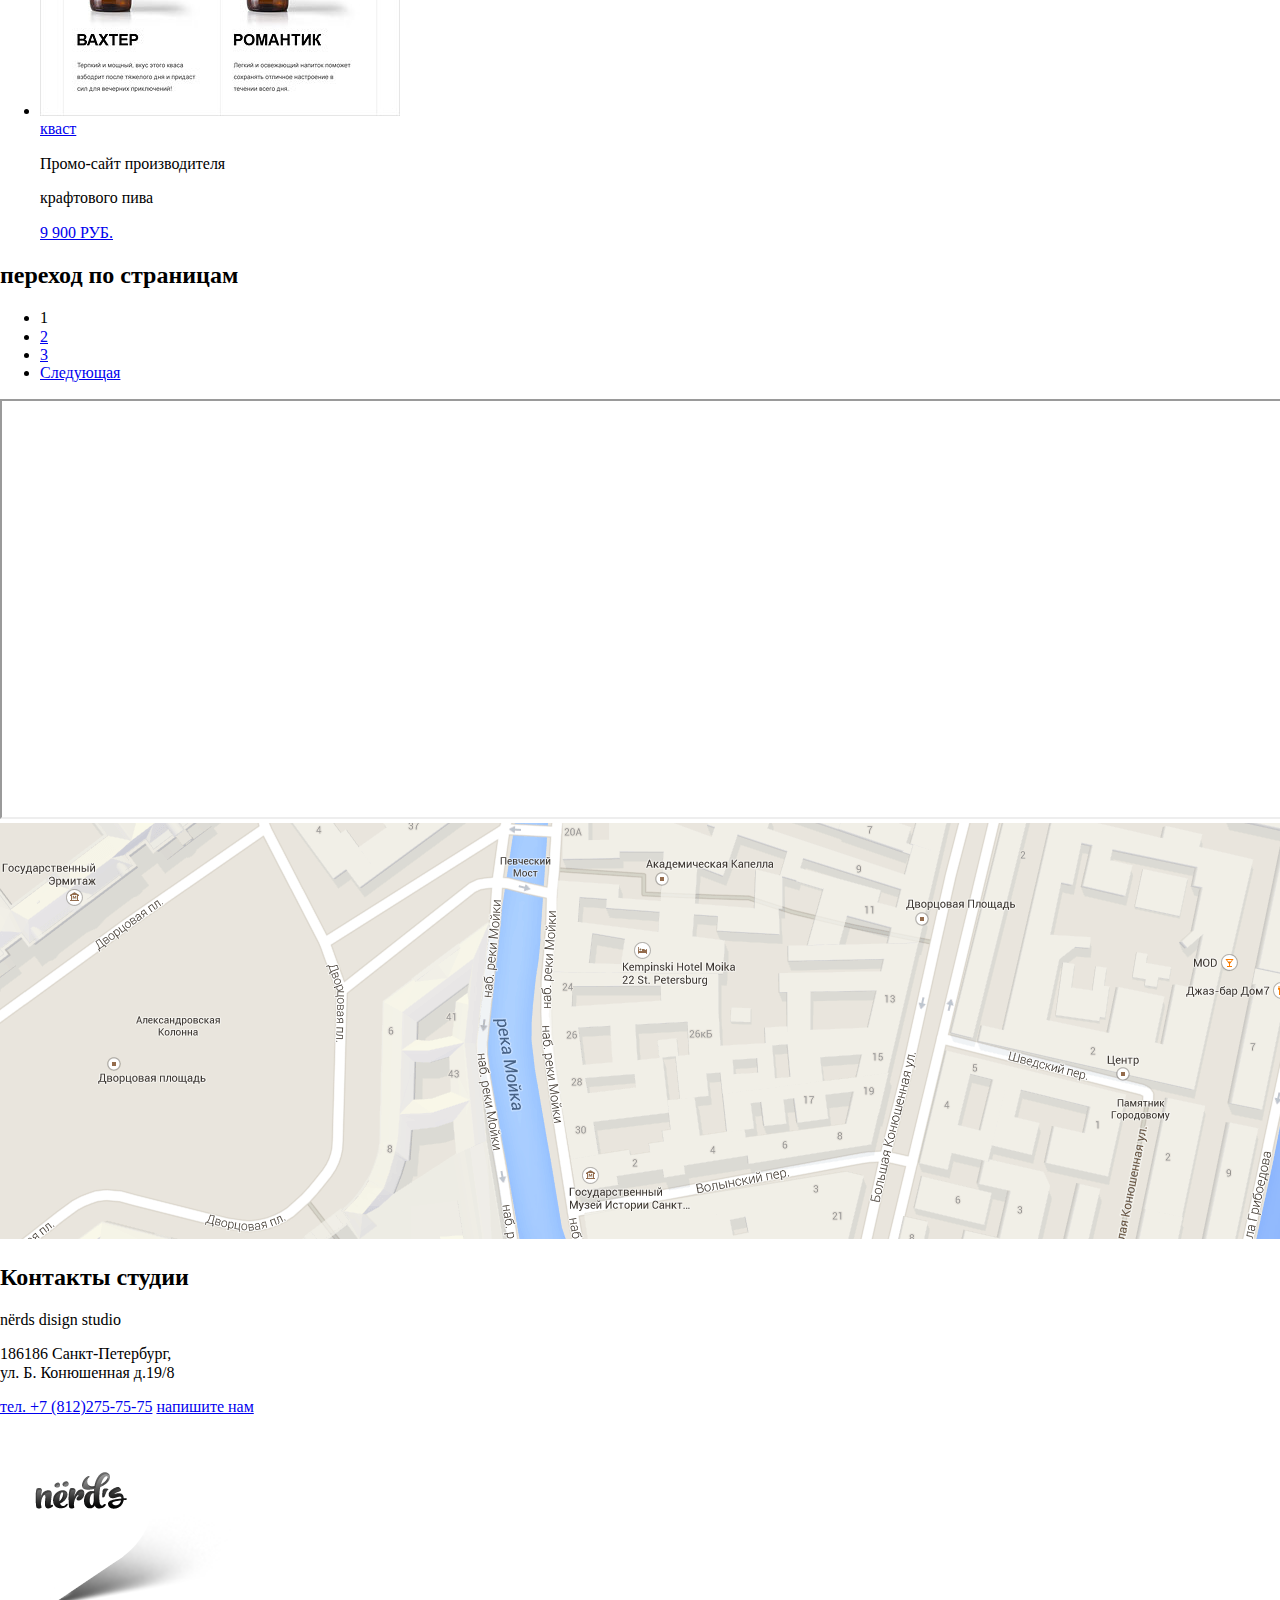
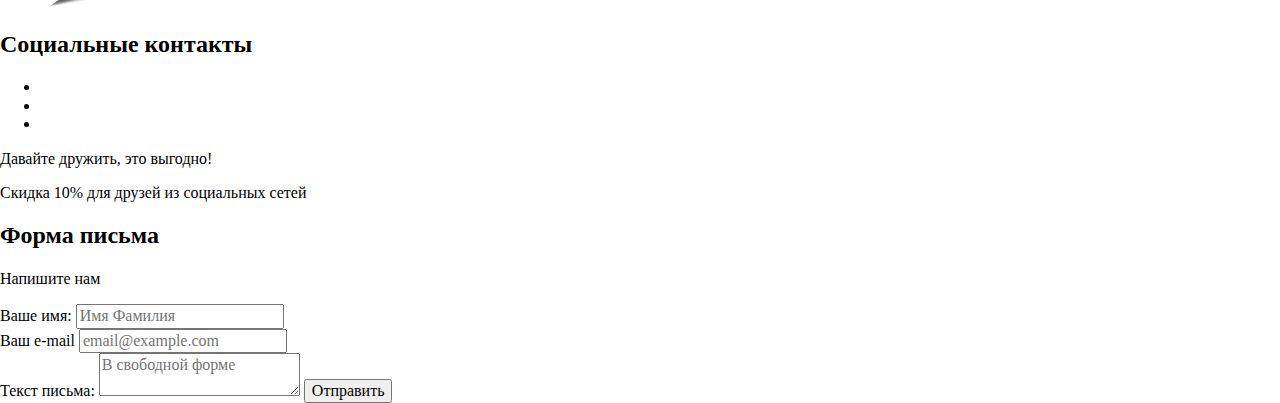
==== commit 665e805a: "Update catalog.html" ====
--- a/catalog.html
+++ b/catalog.html
@@ -4,25 +4,26 @@
    <meta charset="UTF-8">
    <title>Каталог товара</title>
    <link href="https://fonts.googleapis.com/css?family=Roboto:400,500,700&display=swap" rel="stylesheet">
-   <link rel="stylesheet" href="css/style.css">
-   <link rel="stylesheet" href="css/style.css">
+  <link rel="stylesheet" href="css/normalize.css">
+  <!--  <link rel="stylesheet" href="css/style.css"> -->
+  <link rel="stylesheet" href="css/minimize.css">
  </head>
  <body>
    <header >
      <nav class="nav upper type-medium">
-     <a href="index.html" title="На главную страницу" > <img class="logo" src="img/nerds-logo.svg" width='160' height="65" alt="Логотип студии Нёрдс">
-      </a>
-      <div class="header-nav">
+       <a href="index.html" title="На главную страницу" > <img class="logo" src="img/nerds-logo.svg" width='160' height="65" alt="Логотип студии Нёрдс">
+       </a>
+       <div class="header-nav">
         <ul >     
-          <li ><a href="#" >Студия</a></li>
-          <li ><a href="#">Клиенты</a></li>
-          <li class="active" ><a   href="#" >Магазин</a></li>
-          <li ><a href="#"  >Контакты</a></li>
+          <li ><a href="#" aria-label="На страницу студия" >Студия</a></li>
+          <li ><a href="#" aria-label="На страницу клиенты">Клиенты</a></li>
+          <li class="active" ><a  href="#" aria-label="Текущая страница">Магазин</a></li>
+          <li ><a href="#" aria-label="На страницу контакты" >Контакты</a></li>
         </ul>
       </div>
       <div >
         <ul class="nav-cart">
-          <li ><a  href="#"  >Корзина</a></li>
+          <li ><a  href="#" aria-label="На страницу покупок" >Корзина</a></li>
         </ul>
       </div>
     </nav>
@@ -33,138 +34,136 @@
      <div class="main-conteiner"> 
        <section >
         <h2 class="visibility-hidden">Образцы сайтов</h2>
-        <form class="form">
+        <form class="form" method="get" action="https://echo.htmlacademy.ru">
           <fieldset >
             <legend class="type-bold upper">Стоимость:</legend>
             <div class="range-style">
-             
-              <input type="button" name="range" id="range1" label="">
-              <hr>
-
-              <input type="button" name="range" id="range2" label="">
+             <button></button>
+             <hr>
+             <button></button>
+           </div>
+           <div class="range-value">
+            <p>от</p><input type="text" value='0' id='di1'>
+            <p> до </p><input type="text" value="15000" id='di2'>
+          </div>
+        </fieldset>
+        <fieldset class="radio">
+          <legend class="type-bold upper">Сетка:</legend>
+          <input type="radio" name='setka' id='setka1' checked/>
+          <label for="setka1">Адаптивная</label>
+          <input type="radio" name='setka' id='setka2' />
+          <label for="setka2">Фиксированная</label>
+          <input type="radio" name='setka' id='setka3' />
+          <label for="setka3">Резиновая</label>
+        </fieldset>
+        <fieldset class="check" >
+          <legend class="type-bold upper">Особенности:</legend>
+          <input type="checkbox" name='che' id='che1' checked>
+          <label for="che1">Слайдер</label>
+          <input type="checkbox" name='che' id='che2' >
+          <label for="che2">Блок преимущества</label>
+          <input type="checkbox" name='che' id='che3' >
+          <label for="che3">Новости</label>
+          <input type="checkbox" name='che' id='che4' >
+          <label for="che4">Галерея</label>
+          <input type="checkbox" name='che' id='che5' >
+          <label for="che5">Корзина</label>
+          <input class='btn  ' type="submit" name='che' id='che6' value='Показать'>
+        </fieldset>
+      </form>
+    </section>
+    <div class="content">
+      <section >
+        <h2 class="visibility-hidden">Сортировать</h2>
+        <div class="sort-common">
+          <div class="sort-p">
+           <p  class="upper type-bold" >Сортировать:</p>
+         </div>
+         <form>
+           <input  type="radio" name='sort' id='sort1' checked>
+           <input  type="radio" name='sort' id='sort2' checked>
+           <input  type="radio" name='sort' id='sort3' checked>
+           <input  type="radio" name='sort' id='sort4' checked aria-label="Сортировать по убыванию">
+           <input  type="radio" name='sort' id='sort5' checked aria-label="Сортировать по возрастанию">
+           <div class="sort">
+             <label for="sort1">По цене</label>
+             <label for="sort2">По типу</label>
+             <label for="sort3">По названию</label>
+             <div class="up-down">
+               <label for="sort4"></label>
+               <label for="sort5"></label>
              </div>
-            <div class="range-value">
-              <p>от</p><input type="text" value='0' id='di1'>
-              <p> до </p><input type="text" value="15000" id='di2'>
-            </div>
-          </fieldset>
-          <fieldset class="radio">
-            <legend class="type-bold upper">Сетка:</legend>
-            <input type="radio" name='setka' id='setka1' checked/>
-            <label for="setka1">Адаптивная</label>
-            <input type="radio" name='setka' id='setka2' />
-            <label for="setka2">Фиксированная</label>
-            <input type="radio" name='setka' id='setka3' />
-            <label for="setka3">Резиновая</label>
-          </fieldset>
-          <fieldset class="check" >
-            <legend class="type-bold upper">Особенности:</legend>
-            <input type="checkbox" name='che' id='che1' checked>
-            <label for="che1">Слайдер</label>
-            <input type="checkbox" name='che' id='che2' >
-            <label for="che2">Блок преимущества</label>
-            <input type="checkbox" name='che' id='che3' >
-            <label for="che3">Новости</label>
-            <input type="checkbox" name='che' id='che4' >
-            <label for="che4">Галерея</label>
-            <input type="checkbox" name='che' id='che5' >
-            <label for="che5">Корзина</label>
-            <input class='btn  ' type="submit" name='che' id='che6' value='Показать'>
-          </fieldset>
-        </form>
-      </section>
-      <div class="content">
-        <section >
-          <h2 class="visibility-hidden">Сортировать</h2>
-          <div class="sort-common">
-            <div class="sort-p">
-             <p  class="upper type-bold" >Сортировать:</p>
            </div>
-           <form>
-             <input  type="radio" name='sort' id='sort1' checked>
-             <input  type="radio" name='sort' id='sort2' checked>
-             <input  type="radio" name='sort' id='sort3' checked>
-             <input  type="radio" name='sort' id='sort4' checked>
-             <input  type="radio" name='sort' id='sort5' checked>
-             <div class="sort">
-               <label for="sort1">По цене</label>
-               <label for="sort2">По типу</label>
-               <label for="sort3">По названию</label>
-               <div class="up-down">
-                 <label for="sort4"></label>
-                 <label for="sort5"></label>
-               </div>
-             </div>
-           </form>
-         </div>
-         <ul class="wrapp"> 
-          <li > 
-            <img class="img-wrapp" src="img/img-sedona.jpg" width="360" height="576" alt="Сайт Седона">
-            <div class="activ">
-              <a  href="#">  sedona  </a>
-              <p>  Информационный сайт</p>
-              <p>для туристов</p>
-              <a class='btn ' href="#">  9 900 руб.  </a>
-            </div>
-          </li>
-          <li>
-            <img class="img-wrapp" src="img/img-pink.jpg" width="360" height="576" alt="Сайт Pink">
-            <div class="activ">
-              <a href=""> pink app  </a>
-              <p>  Продуктовый лендинг</p>
-              <p>приложения IOS и Аndroid</p>
-              <a class='btn ' href="#">  9 900 руб.  </a>
-            </div>
-          </li>
-          <li>
-            <img  class="img-wrapp" src="img/img-barbershop.jpg" width="360" height="576" alt="Сайт BARBERSHOP">  
-            <div class="activ">
-              <a href="#">barbershop</a>
-              <p>Сайт салона красоты.</p>
-              <p>Для мужчин, да.</p>
-              <a  class='btn ' href="#">  9 900 руб.  </a>
-            </div>
-          </li>
-          <li>
-            <img class="img-wrapp" src="img/img-mishka.jpg" width="360" height="576" alt="Сайт MISHKA">    
-            <div class="activ">
-              <a href="#">mishka</a> 
-              <p>Интернет-магазин</p>
-              <p> вязаных игрушек</p>
-              <a class='btn ' href="#">  9 900 руб.  </a>
-            </div>
-          </li>
-          <li>
-            <img class="img-wrapp" src="img/img-aplus.jpg" width="360" height="576"  alt="Сайт PLUS">
-            <div class="activ">
-              <a href="#">a plus</a>
-              <p>Лендинг курсов повышения</p>
-              <p>квалификации</p>
-              <a class='btn ' href="#">  9 900 РУБ.  </a>
-            </div>
-          </li>
-          <li>
-           <img class="img-wrapp" src="img/img-kvast.jpg" width="360" height="576" alt="Сайт КВАСТ">    
-           <div class="activ">
-            <a href="#">кваст</a>
-            <p>Промо-сайт производителя</p>
-            <p> крафтового пива</p>
-            <a class='btn ' href="#">  9 900 РУБ.  </a>
-          </div>
-        </li>
-      </ul>
-    </section>
-    <section >
-      <h2 class="visibility-hidden">переход по страницам</h2>
-      <ul class="page">
-        <li><a class=' btn-activ btn '>1</a></li>
-        <li><a class='btn' href="#">2</a></li>
-        <li><a class='btn ' href="#">3</a></li>
-        <li><a class='btn ' href="#">Следующая</a>
-        </li>
-      </ul>
-    </section>
-  </div>
+         </form>
+       </div>
+       <ul class="wrapp"> 
+        <li > 
+          <img class="img-wrapp" src="img/img-sedona.jpg" width="360" height="576" alt="Готовый шаблон сайта Sedona">
+          <div class="activ">
+            <a  href="cart-item.html">  sedona  </a>
+            <p>  Информационный сайт</p>
+            <p>для туристов</p>
+            <a class='btn ' href="#" aria-label="Положить в корзину шаблон Sedona за ">  9 900 руб.  </a>
+          </div>
+        </li>
+        <li>
+          <img class="img-wrapp" src="img/img-pink.jpg" width="360" height="576" alt="Готовый шаблон сайта Pink">
+          <div class="activ">
+            <a href="cart-item.html"> pink app  </a>
+            <p>  Продуктовый лендинг</p>
+            <p>приложения IOS и Аndroid</p>
+            <a class='btn ' href="#" aria-label="Положить в корзину шаблон Pink за ">  9 900 руб.  </a>
+          </div>
+        </li>
+        <li>
+          <img  class="img-wrapp" src="img/img-barbershop.jpg" width="360" height="576" alt="Готовый шаблон сайта BARBERSHOP">  
+          <div class="activ">
+            <a href="cart-item.html">barbershop</a>
+            <p>Сайт салона красоты.</p>
+            <p>Для мужчин, да.</p>
+            <a  class='btn ' href="#" aria-label="Положить в корзину шаблон BARBERSHOP за ">  9 900 руб.  </a>
+          </div>
+        </li>
+        <li>
+          <img class="img-wrapp" src="img/img-mishka.jpg" width="360" height="576" alt="Готовый шаблон сайта MISHKA">    
+          <div class="activ">
+            <a href="cart-item.html">mishka</a> 
+            <p>Интернет-магазин</p>
+            <p> вязаных игрушек</p>
+            <a class='btn ' href="#" aria-label="Положить в корзину шаблон MISHKA за ">  9 900 руб.  </a>
+          </div>
+        </li>
+        <li>
+          <img class="img-wrapp" src="img/img-aplus.jpg" width="360" height="576"  alt="Готовый шаблон сайта PLUS">
+          <div class="activ">
+            <a href="cart-item.html">a plus</a>
+            <p>Лендинг курсов повышения</p>
+            <p>квалификации</p>
+            <a class='btn ' href="#" aria-label="Положить в корзину шаблон PLUS за ">  9 900 РУБ.  </a>
+          </div>
+        </li>
+        <li>
+         <img class="img-wrapp" src="img/img-kvast.jpg" width="360" height="576" alt="Готовый шаблон сайта КВАСТ">    
+         <div class="activ">
+          <a href="cart-item.html">кваст</a>
+          <p>Промо-сайт производителя</p>
+          <p> крафтового пива</p>
+          <a class='btn ' href="#" aria-label="Положить в корзину шаблон КВАСТ за ">  9 900 РУБ.  </a>
+        </div>
+      </li>
+    </ul>
+  </section>
+  <section >
+    <h2 class="visibility-hidden">переход по страницам</h2>
+    <ul class="page">
+      <li><a class=' btn-activ btn '>1</a></li>
+      <li><a class='btn' href="#">2</a></li>
+      <li><a class='btn ' href="#">3</a></li>
+      <li><a class='btn ' href="#">Следующая</a>
+      </li>
+    </ul>
+  </section>
+</div>
 </div>
 </div> 
 </main>
@@ -172,58 +171,58 @@
   <section class="map-catalog">
     <div class="map-container">
      <iframe src="https://yandex.ru/map-widget/v1/?um=constructor%3A1e9a7cc974f137b6182f8d0ef8271dee35650666cb2e6c9179b720fbcc3f106a&amp;source=constructor" width="1440" height="416" ></iframe>
-      <img  class="map-contact" src="img/map.png"  alt="Офис компании по адресу ул. Большая Конюшенная 19/8, Санкт-Петербург" width="1440" height="416">  
-      <div class="contact">
-        <h2 class="visibility-hidden">Контакты студии</h2>
-        <p class='type-bold upper'>nёrds disign studio</p>
-        <p>186186 Санкт-Петербург,<br>
-          ул. Б. Конюшенная д.19/8</p>
-          <a href="tel:+78122757575" class="phone" title="Позвоните нам" >тел. +7 (812)275-75-75</a>
-          <a  class="btn write-link" href="#letter">напишите нам</a>
-        </div>
-        <img class="marker" src="img/map-marker.png"  alt="" width="231" height="190">
-      </div>
-    </section>  
-    <section class="section-social" >
-      <div class="social">
-        <h2 class="visibility-hidden">Социальные контакты</h2>
-        <ul class="social-icon">
-          <li class="social-li" ><a href="#" title="В Контакте"></a></li>
-          <li class="social-li" ><a  href="#" title="В Фейсбуке"></a></li>
-          <li class="social-li"><a  href="#" title="В Инстаграмм"></a></li>
-        </ul>
-        <div class="discount">
-          <p class='type-bold' >Давайте дружить, это выгодно!</p>
-          <p>Скидка 10% для друзей из социальных сетей</p>
-        </div>
-      </div>
-    </section>
-  </footer>
-  <section  class="letter">
-    <h2 class="visibility-hidden">Форма письма</h2>
-    <p class="type-medium">Напишите нам</p>
-    <a href="#close" title="Закрыть" class="close">
-    </a>
-    <form action="https://echo.htmlacademy.ru" method="post">
-      <div class="letter-form">
-        <div class="letter-div1">
-          <label class="type-bold" for="user">Ваше имя:
-            <input type="text" name="user" placeholder="Имя Фамилия" id="user" required>
-          </label>
-        </div>
-        <div class="letter-div2">
-          <label class="type-bold" for="mail">Ваш e-mail 
-            <input type="email" name="mail" placeholder="email@example.com" id="mail" required>
-          </label>
-        </div>
-      </div>
-      <div class="letter-div3">
-        <label class="type-bold text" >Текст письма:</label>
-        <textarea placeholder="В свободной форме" ></textarea>
-        <button class='btn upper' type="submit"  value="Отправить">Отправить</button>
-      </div>
-    </form>
+     <img  class="map-contact" src="img/map.png"  alt="Офис компании по адресу ул. Большая Конюшенная 19/8, Санкт-Петербург" width="1440" height="416">  
+     <div class="contact">
+      <h2 class="visibility-hidden">Контакты студии</h2>
+      <p class='type-bold upper'>nёrds disign studio</p>
+      <p>186186 Санкт-Петербург,<br>
+        ул. Б. Конюшенная д.19/8</p>
+        <a href="tel:+78122757575" class="phone" title="Позвоните нам" >тел. +7 (812)275-75-75</a>
+        <a  class="btn write-link" href="#letter">напишите нам</a>
+      </div>
+      <img class="marker" src="img/map-marker.png"  alt="" width="231" height="190">
+    </div>
+  </section>  
+  <section class="section-social" >
+    <div class="social">
+      <h2 class="visibility-hidden">Социальные контакты</h2>
+      <ul class="social-icon">
+        <li class="social-li" ><a href="#" title="В Контакте"></a></li>
+        <li class="social-li" ><a  href="#" title="В Фейсбуке"></a></li>
+        <li class="social-li"><a  href="#" title="В Инстаграмм"></a></li>
+      </ul>
+      <div class="discount">
+        <p class='type-bold' >Давайте дружить, это выгодно!</p>
+        <p>Скидка 10% для друзей из социальных сетей</p>
+      </div>
+    </div>
   </section>
-  <script src="./js/script.js" ></script>
+</footer>
+<section  class="letter">
+  <h2 class="visibility-hidden">Форма письма</h2>
+  <p class="type-medium">Напишите нам</p>
+  <a href="#close" title="Закрыть" class="close">
+  </a>
+  <form action="https://echo.htmlacademy.ru" method="post">
+    <div class="letter-form">
+      <div class="letter-div1">
+        <label class="type-bold" for="user">Ваше имя:
+          <input type="text" name="user" placeholder="Имя Фамилия" id="user" required>
+        </label>
+      </div>
+      <div class="letter-div2">
+        <label class="type-bold" for="mail">Ваш e-mail 
+          <input type="email" name="mail" placeholder="email@example.com" id="mail" required>
+        </label>
+      </div>
+    </div>
+    <div class="letter-div3">
+      <label class="type-bold text" >Текст письма:</label>
+      <textarea placeholder="В свободной форме" ></textarea>
+      <button class='btn upper' type="submit"  value="Отправить">Отправить</button>
+    </div>
+  </form>
+</section>
+<script src="./js/script.js" ></script>
 </body>
 </html>
--- a/css/style.css
+++ b/css/style.css
@@ -1175,7 +1175,7 @@
   color: #283136;
 }
 
-#range1,#range2 {
+.range-style button{
   display: block;
   position: absolute;
   width: 14px;
@@ -1190,11 +1190,11 @@
    
   cursor: pointer;
 }
-#range1{
+.range-style button:nth-of-type(1){
   top: 30px;
   left: 18px;
 }
-#range2{
+.range-style button:nth-of-type(2){
   top: 30px;
   left: 159px;
 }
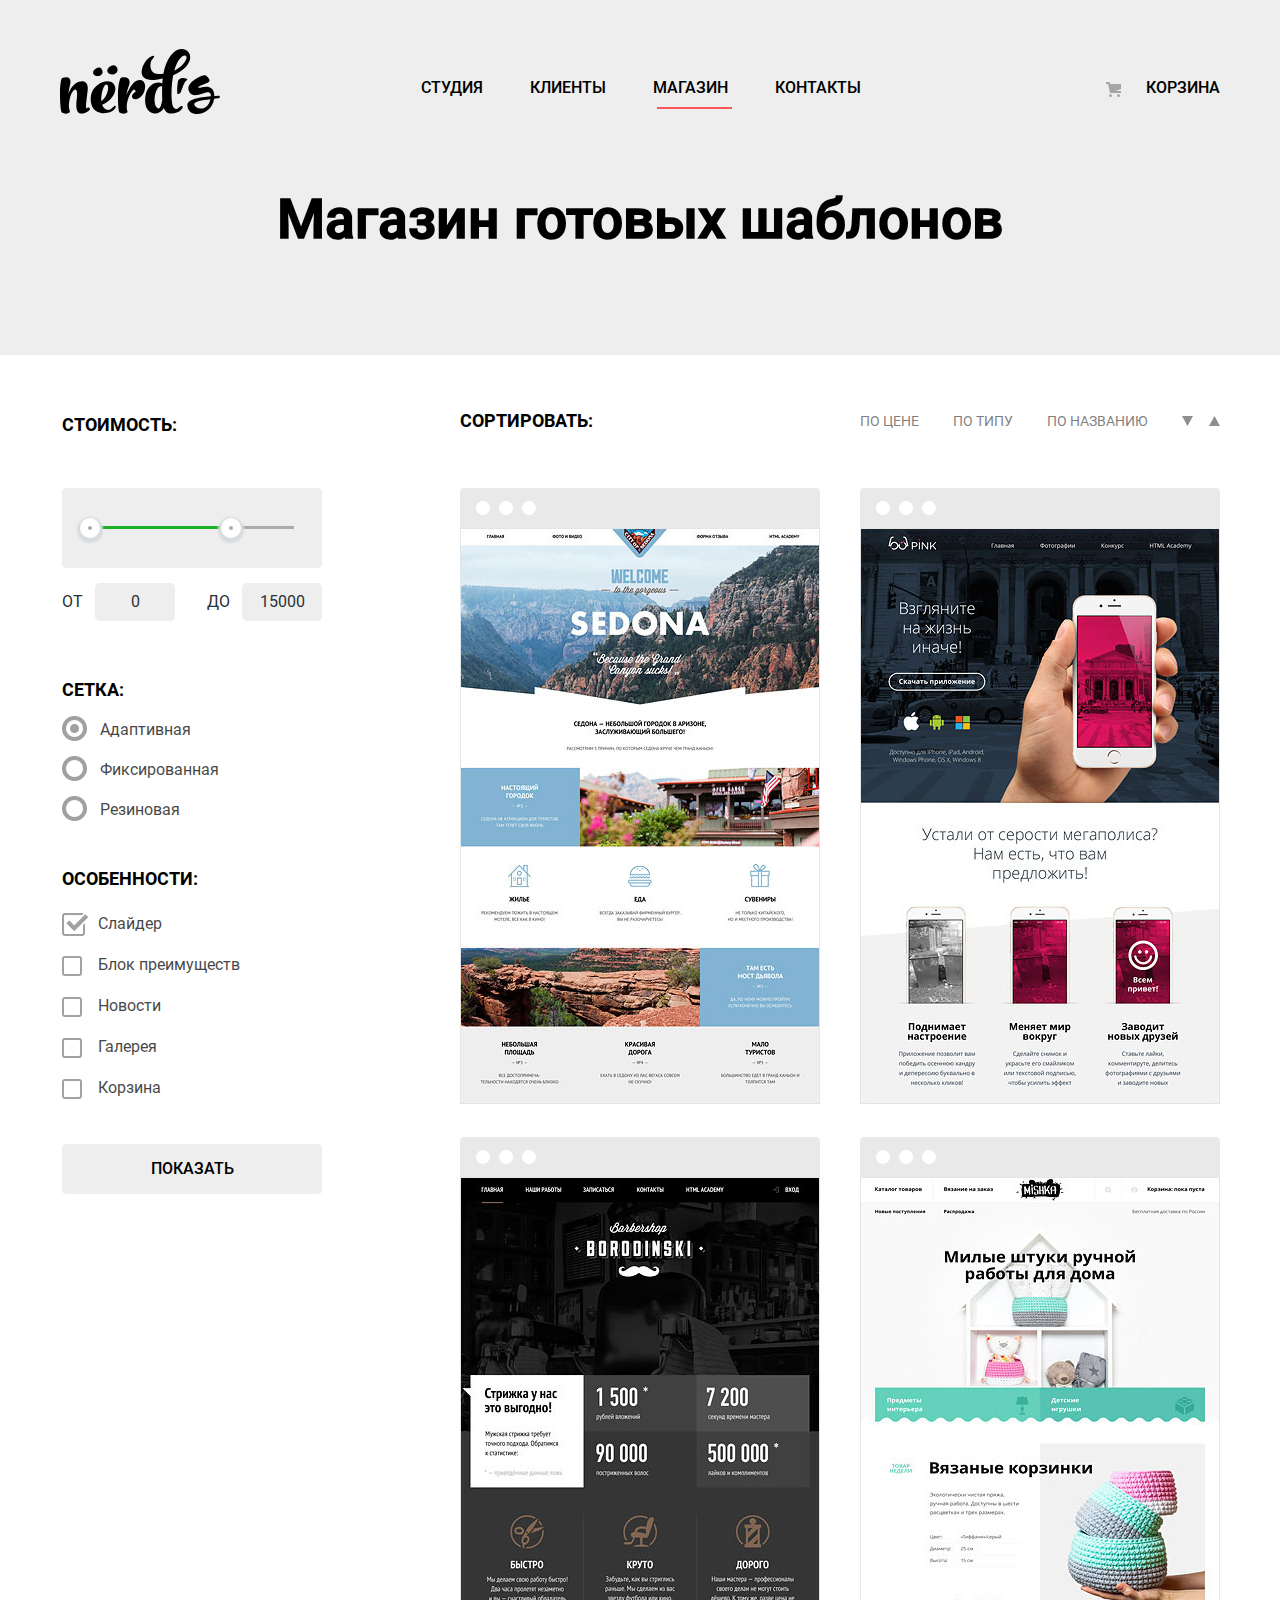
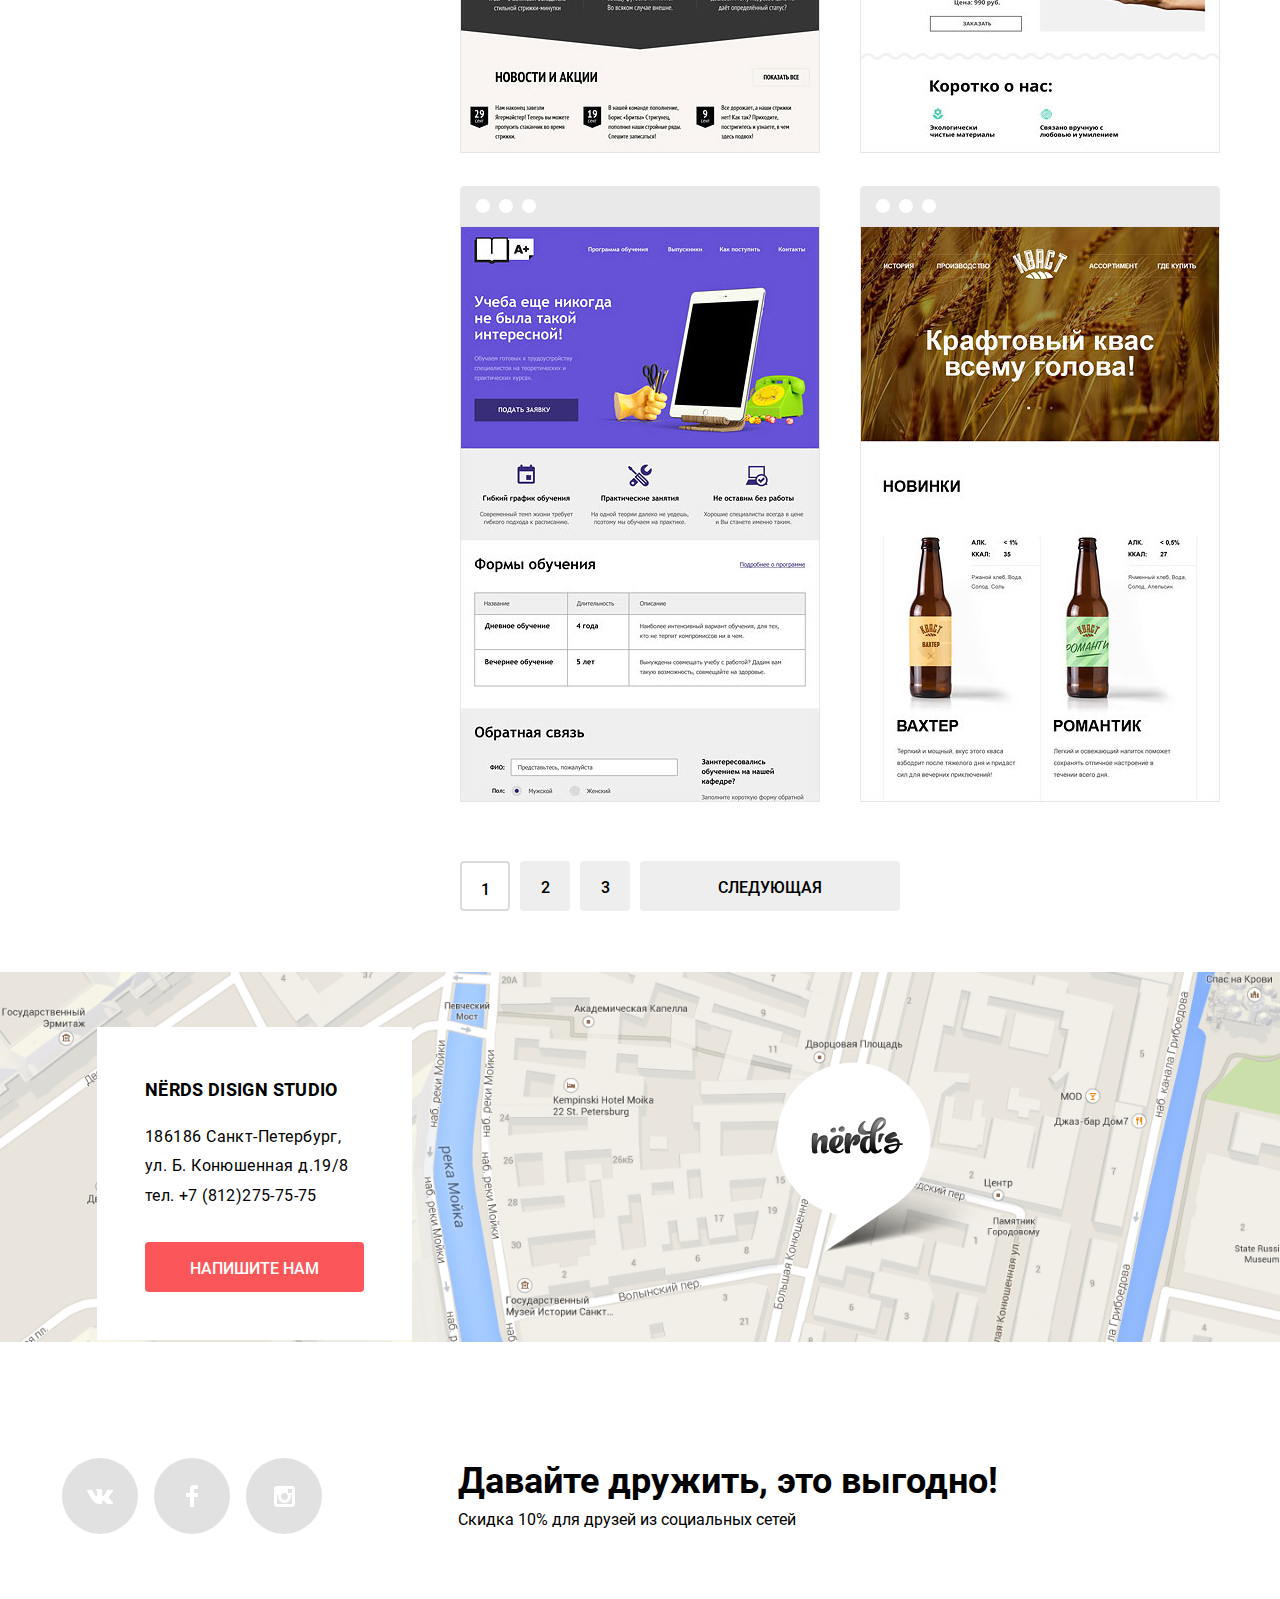
==== commit 3184341e: "Update catalog.html" ====
--- a/catalog.html
+++ b/catalog.html
@@ -4,29 +4,30 @@
    <meta charset="UTF-8">
    <title>Каталог товара</title>
    <link href="https://fonts.googleapis.com/css?family=Roboto:400,500,700&display=swap" rel="stylesheet">
-  <link rel="stylesheet" href="css/normalize.css">
-  <!--  <link rel="stylesheet" href="css/style.css"> -->
+   <link rel="stylesheet" href="css/normalize.css">
   <link rel="stylesheet" href="css/minimize.css">
  </head>
  <body>
    <header >
-     <nav class="nav upper type-medium">
-       <a href="index.html" title="На главную страницу" > <img class="logo" src="img/nerds-logo.svg" width='160' height="65" alt="Логотип студии Нёрдс">
-       </a>
-       <div class="header-nav">
-        <ul >     
-          <li ><a href="#" aria-label="На страницу студия" >Студия</a></li>
-          <li ><a href="#" aria-label="На страницу клиенты">Клиенты</a></li>
-          <li class="active" ><a  href="#" aria-label="Текущая страница">Магазин</a></li>
-          <li ><a href="#" aria-label="На страницу контакты" >Контакты</a></li>
-        </ul>
-      </div>
-      <div >
-        <ul class="nav-cart">
-          <li ><a  href="#" aria-label="На страницу покупок" >Корзина</a></li>
-        </ul>
-      </div>
-    </nav>
+     <div class="for-ie">
+       <nav class="nav upper type-medium">
+         <a href="index.html" title="На главную страницу" > <img class="logo" src="img/nerds-logo.svg" width='160' height="65" alt="Логотип студии Нёрдс">
+         </a>
+         <div class="header-nav">
+          <ul >     
+            <li ><a href="#" aria-label="На страницу студия" >Студия</a></li>
+            <li ><a href="#" aria-label="На страницу клиенты">Клиенты</a></li>
+            <li class="active" ><a  href="#" aria-label="Текущая страница">Магазин</a></li>
+            <li ><a href="#" aria-label="На страницу контакты" >Контакты</a></li>
+          </ul>
+        </div>
+        <div >
+          <ul class="nav-cart">
+            <li ><a  href="#" aria-label="На страницу покупок" >Корзина</a></li>
+          </ul>
+        </div>
+      </nav>
+    </div>
   </header> 
   <main>
    <h1 class="catalog-h1 type-medium">Магазин готовых шаблонов</h1>
@@ -61,7 +62,7 @@
           <input type="checkbox" name='che' id='che1' checked>
           <label for="che1">Слайдер</label>
           <input type="checkbox" name='che' id='che2' >
-          <label for="che2">Блок преимущества</label>
+          <label for="che2">Блок преимуществ</label>
           <input type="checkbox" name='che' id='che3' >
           <label for="che3">Новости</label>
           <input type="checkbox" name='che' id='che4' >
@@ -170,17 +171,21 @@
 <footer>
   <section class="map-catalog">
     <div class="map-container">
-     <iframe src="https://yandex.ru/map-widget/v1/?um=constructor%3A1e9a7cc974f137b6182f8d0ef8271dee35650666cb2e6c9179b720fbcc3f106a&amp;source=constructor" width="1440" height="416" ></iframe>
-     <img  class="map-contact" src="img/map.png"  alt="Офис компании по адресу ул. Большая Конюшенная 19/8, Санкт-Петербург" width="1440" height="416">  
-     <div class="contact">
-      <h2 class="visibility-hidden">Контакты студии</h2>
-      <p class='type-bold upper'>nёrds disign studio</p>
-      <p>186186 Санкт-Петербург,<br>
-        ул. Б. Конюшенная д.19/8</p>
-        <a href="tel:+78122757575" class="phone" title="Позвоните нам" >тел. +7 (812)275-75-75</a>
-        <a  class="btn write-link" href="#letter">напишите нам</a>
-      </div>
-      <img class="marker" src="img/map-marker.png"  alt="" width="231" height="190">
+      <iframe src="https://yandex.ru/map-widget/v1/?um=constructor%3Ad2f64389659a41b95980fa34efb19a8e506bba5bb5ca2a148c8ebd4a00c5c0c0&amp;source=constructor" width="100%" height="416" frameborder="0"></iframe>
+
+      <div class="position">
+        <img  class="map-contact" src="img/map.png"  alt="Офис компании по адресу ул. Большая Конюшенная 19/8, Санкт-Петербург" width="1440" height="416">  
+
+        <div class="contact">
+          <h2 class="visibility-hidden">Контакты студии</h2>
+          <p class='type-bold upper'>nёrds disign studio</p>
+          <p>186186 Санкт-Петербург,</p>
+          <p> ул. Б. Конюшенная д.19/8</p>
+          <a href="tel:+78122757575" class="phone">тел. +7 (812)275-75-75</a>
+          <a  class="btn write-link" href="#letter">напишите нам</a>
+        </div>
+        <img class="marker" src="img/map-marker.png" width="231" height="190" alt="">
+      </div>
     </div>
   </section>  
   <section class="section-social" >
@@ -223,6 +228,6 @@
     </div>
   </form>
 </section>
-<script src="./js/script.js" ></script>
+<script src="./js/min-script.js" ></script>
 </body>
 </html>
--- a/css/minimize.css
+++ b/css/minimize.css
@@ -0,0 +1 @@
+@font-face{font-family:"Roboto-Regular";src:url(../fonts/Roboto-Regular.ttf) format("ttf"),url(../fonts/web/roboto.woff) format("woff"),url(../fonts/web/roboto.woff2) format("woff2");font-weight:400}@font-face{font-family:"Roboto-Medium";src:url(../fonts/Roboto-Medium.ttf),url(../fonts/web/robotomedium.woff) format("woff"),url(../fonts/web/robotomedium.woff2) format("woff2");font-weight:500}@font-face{font-family:"Roboto-Bold";src:url(../fonts/Roboto-Bold.ttf),url(../fonts/web/robotobold.woff) format("woff"),url(../fonts/web/robotobold.woff2) format("woff2");font-weight:700}.visibility-hidden{visibility:hidden;padding:0;margin:0;font-size:0;line-height:0}body{margin:0 auto;padding:0;background-color:#fff;font-family:"Roboto-Regular","Arial",sans-serif;font-size:16px;line-height:24px;color:#000}header{background-color:#eee}img{display:block;max-width:100%;height:auto}a{text-decoration:none}﻿html,body{-webkit-box-sizing:border-box;box-sizing:border-box}*,::before,::after{-webkit-box-sizing:inherit;box-sizing:inherit}.section-project ul,.nav ul,.slider ul,.info ul,.indicator ul,.page ul{list-style:none}.chief-slider{width:1160px;margin:0 auto}.upper{text-transform:uppercase}.btn{padding:0;display:inline-block;text-align:center;height:50px;text-transform:uppercase;border-radius:4px;border-width:0;cursor:pointer;font-size:16px;font-family:"Roboto-Medium","Arial",sans-serif}.active{position:relative}.active a::after{position:absolute;content:"";width:75px;height:2px;bottom:-9px;left:4px;background-color:#fb565a}.nav a{font-size:inherit}.nav a:link{color:#000}.nav a:visited{color:#000}.nav a:hover{color:#fb565a}.nav a:active{color:#a6a6a6}a.btn{padding-top:15px}.slides .btn{color:#fff;background:#fb565a;width:240px;margin-top:39px}.info p{margin:0}.info .btn{width:160px;color:#fff;margin-top:32px;margin-bottom:80px}.info-li:nth-child(1) .btn{background-color:#fb565a}.info-li:nth-child(1) .btn:hover,.slides .btn:hover,.contact .btn:hover{color:#fff;background:#e74246}.info-li:nth-child(1) .btn:active,.slides .btn:active,.contact .btn:active{background:#d7373b;color:#e37376;-webkit-box-shadow:0 -2px 0 2px #c13135;box-shadow:0 -2px 0 2px #c13135}.info-li:nth-child(2) .btn{background-color:#00ca74}.info-li:nth-child(3) .btn{background-color:#efc84a}.info-li:nth-child(2) .btn:hover{color:#fff;background:#00bc6c}.info-li:nth-child(2) .btn:active{background:#00aa62;color:#38bd84;-webkit-box-shadow:0 -2px 0 2px #009958;box-shadow:0 -2px 0 2px #009958}.info-li:nth-child(3) .btn:hover{color:#fff;background:#eab534}.info-li:nth-child(3) .btn:active{background:#e5a722;color:#edc265;-webkit-box-shadow:0 -2px 0 2px #ce961f;box-shadow:0 -2px 0 2px #ce961f}.contact .btn{color:#fff;background:#fb565a;width:219px}.form .btn,.page .btn{background:#eee;color:#000}.form .btn{width:260px}.page .btn{width:50px}.page li:last-child .btn{width:260px}.page .btn:hover,.form .btn:hover{color:#000;background:#dfdfdf}.page .btn:active,.form .btn:active{background:#d5d5d5;color:#b7b7b7;-webkit-box-shadow:0 -2px 0 2px #bfbfbf;box-shadow:0 -2px 0 2px #bfbfbf}.page .btn-activ{border:2px solid #dbdbdb;background-color:#fff}.hiddenwindow .btn-size{width:260px}.letter-div3 .btn-size{width:260px;margin-top:40px}.info h3{text-transform:uppercase;font-family:"Roboto-Bold","Arial",sans-serif;font-size:24px;line-height:22px}.type-bold{font-family:"Roboto-Bold","Arial",sans-serif}.type-medium{font-family:"Roboto-Medium","Arial",sans-serif;line-height:30px;border:none}.type-size45{font-size:45px}.type-size55{font-size:55px}.slider .type-medium{font-size:55px;line-height:55px}.nav{display:-webkit-box;display:-ms-flexbox;display:flex;width:1160px;margin:0 auto;min-height:114px;-webkit-box-pack:justify;-ms-flex-pack:justify;justify-content:space-between;-webkit-box-align:end;-ms-flex-align:end;align-items:flex-end}.logo{display:block;opacity:1}.logo:hover{opacity:.81}.logo:active{opacity:.35}.header-nav ul{display:-webkit-box;display:-ms-flexbox;display:flex;-ms-flex-wrap:wrap;flex-wrap:wrap;-webkit-box-pack:justify;-ms-flex-pack:justify;justify-content:space-between;min-width:480px;margin:0;margin-right:84px;line-height:24px;padding-bottom:14px}.info{margin:0 auto}.info ul{width:1160px;margin:0 auto;display:-webkit-box;display:-ms-flexbox;display:flex;-ms-flex-wrap:wrap;flex-wrap:wrap;-webkit-box-pack:start;-ms-flex-pack:start;justify-content:flex-start;-webkit-box-orient:horizontal;-webkit-box-direction:normal;-ms-flex-direction:row;flex-direction:row;padding:0;margin-top:80px}.info li{display:block;margin:0;padding:0;margin-right:100px}.info li:last-child{margin-right:0}.info h3{margin:29px 0 20px}.section-company{background-color:#fff}.company{width:1160px;margin:0 auto;display:-webkit-box;display:-ms-flexbox;display:flex;-webkit-box-pack:justify;-ms-flex-pack:justify;justify-content:space-between;-webkit-box-orient:horizontal;-webkit-box-direction:normal;-ms-flex-direction:row;flex-direction:row;padding:0;-ms-flex-line-pack:center;align-content:center;margin-bottom:72px}.quality{padding-top:75px;width:800px;border-top:2px solid #eee}.quality p{margin:0}.quality p:nth-child(1),.quality p:nth-child(2){font-size:45px;line-height:45px;font-family:"Roboto-Medium","Arial",sans-serif}.quality p:nth-child(3){padding-top:31px}.quality p:nth-child(5){padding-top:40px}.quality span{letter-spacing:-.45px}.indicator{display:-webkit-box;display:-ms-flexbox;display:flex;-webkit-box-orient:vertical;-webkit-box-direction:normal;-ms-flex-direction:column;flex-direction:column;margin:0 auto;padding-top:40px;width:360px;border-top:2px solid #eee;place-content:space-between}.indicator p{margin:0}.reclama p:nth-child(1){font-size:45px;font-family:"Roboto-Bold","Arial",sans-serif;padding-top:2px;letter-spacing:.9px}.reclama p:nth-child(2){font-size:inherit;padding-top:24px}.spisok{margin:0;padding:0;padding-left:36px;position:relative;list-style:none;margin-top:0}.spisok li{display:block;padding:0;padding-top:24px}.spisok li:before,.spisok li:after{position:absolute;left:0;margin-top:11px;content:' ';width:25px;height:2px;background-color:red}.section-project{background-color:#fff}.indicator ul{width:345px;display:-webkit-box;display:-ms-flexbox;display:flex;-webkit-box-orient:horizontal;-webkit-box-direction:normal;-ms-flex-direction:row;flex-direction:row;height:95px;-webkit-box-pack:justify;-ms-flex-pack:justify;justify-content:space-between;-webkit-padding-start:0;padding-inline-start:0;margin:0}.indicator div:nth-child(2){margin-bottom:14px;padding-left:17px;letter-spacing:.2px}.indicator img{display:block;margin:0}.project{display:-webkit-box;display:-ms-flexbox;display:flex;width:1160px;margin:0 auto;-webkit-box-pack:justify;-ms-flex-pack:justify;justify-content:space-between;border-bottom:2px solid #eee;border-top:2px solid #eee;-webkit-box-align:center;-ms-flex-align:center;align-items:center;-webkit-padding-start:0;padding-inline-start:0}.project li{display:-webkit-box;display:-ms-flexbox;display:flex;width:260px;height:181px;margin:0 auto;margin-right:40px;position:relative;text-align:center}.project a{position:absolute;top:54%;left:50%;margin-right:-50%;-webkit-transform:translate(-50%,-50%);-ms-transform:translate(-50%,-50%);transform:translate(-50%,-50%);opacity:.5}.project li:after{content:"";width:2px;height:50px;background-color:#000;position:absolute;top:64px;right:-23px;opacity:.5}.project li:last-child{margin-right:0}.project a:hover{opacity:1}.project a:after{content:"";position:absolute;top:0;right:0;bottom:0;left:0}.project a:active{opacity:.35}.main-slider{background-color:#eee}.nav-cart{margin:0;-webkit-box-align:end;-ms-flex-align:end;align-items:flex-end}.nav-cart li{position:relative;line-height:24px;margin:0;padding-bottom:14px}.nav-cart a::before{position:absolute;content:url(../img/cart-icon.svg);left:-40px;top:4px}.chief-slider{height:431px;margin:0 auto;position:relative;width:1160px}.slider{padding:0;margin:0;height:inherit;overflow:hidden;position:relative;width:inherit}.slider p:first-child{font-family:"Roboto-Medium","Arial",sans-serif;font-size:55px;line-height:55px;margin:0;padding-top:76px;letter-spacing:.3px}.slider p:nth-child(2){margin:0;padding-top:26px;letter-spacing:.3px}.chief-slider > input{display:none}.slides{list-style:none;height:inherit;position:absolute;width:inherit}.slide1{background-image:url(../img/slide1.png);background-repeat:no-repeat;background-position:right 31px bottom 0;background-color:#eee}.slide2{background-image:url(../img/slide2.png);background-repeat:no-repeat;background-position:right;background-color:#eee}.slide3{background-image:url(../img/slide3.png);background-repeat:no-repeat;background-position:right;background-color:#eee}.label-control{display:-webkit-box;display:-ms-flexbox;display:flex;-webkit-box-pack:justify;-ms-flex-pack:justify;justify-content:space-between;position:absolute;margin:0;left:534px;bottom:89px;width:90px;height:25px;padding:0}.label-control label{height:17px;width:17px;border-radius:50%;background-color:#fff;z-index:1}#slide1:checked ~ .label-control label:nth-child(1){background-image:url(../img/active-button.png);background-repeat:no-repeat;background-position:center;background-color:#fff;z-index:1}#slide2:checked ~ .label-control label:nth-child(2){background-image:url(../img/active-button.png);background-repeat:no-repeat;background-position:center;background-color:#fff;z-index:1}#slide3:checked ~ .label-control label:nth-child(3){background-image:url(../img/active-button.png);background-repeat:no-repeat;background-position:center;background-color:#fff;z-index:1}.label-control label:hover{background-color:#8d8d8d}.slides{height:inherit;opacity:0;position:absolute;width:inherit;z-index:0}#slide1:checked ~ .slider > .slide1,#slide2:checked ~ .slider > .slide2,#slide3:checked ~ .slider > .slide3{opacity:1;z-index:1;transition:1.2s ease-in-out}.map-container{display:-webkit-box;display:-ms-flexbox;display:flex;position:relative;max-width:1440px;margin:0 auto}.map-container iframe{margin-top:80px;position:relative;z-index:2;border:none;left:0}.map-catalog >.map-container iframe{margin-top:61px}.map-contact{-o-object-fit:cover;object-fit:cover;display:block;margin:0 auto;overflow:hidden;position:absolute;top:80px;left:0;z-index:1}.map-catalog .map-contact{top:61px}.contact{position:absolute;background-color:#fff;top:134px;text-align:left;padding:48px;left:97px;z-index:999}.contact a{margin-top:34px}.contact a:first-of-type{display:block;color:#000;letter-spacing:.4px;cursor:pointer;margin:0}.contact a:first-of-type:hover{color:#fb565a}.contact>.type-bold{font-size:18px;line-height:30px;padding-bottom:22px;letter-spacing:.35px}.contact p{margin:0;letter-spacing:.45px;line-height:20px;padding-bottom:13px}.contact p:nth-child(4){line-height:11px}.marker{position:absolute;top:168px;left:776px;z-index:1}.section-social{display:-webkit-box;display:-ms-flexbox;display:flex;-ms-flex-wrap:wrap;flex-wrap:wrap;-webkit-box-align:center;-ms-flex-align:center;align-items:center;-webkit-box-pack:center;-ms-flex-pack:center;justify-content:center;padding-bottom:65px;background-color:#fff;padding-top:70px}.social{display:-webkit-box;display:-ms-flexbox;display:flex;width:1160px}.social-icon{padding:0;margin:0 auto;display:-webkit-box;display:-ms-flexbox;display:flex;display:flex;-ms-flex-wrap:wrap;flex-wrap:wrap;min-width:290px;padding-left:2px}.social-icon li{list-style:none}.social p{margin:0}.social a{display:block;width:76px;height:76px;background:#e1e1e1;background-repeat:no-repeat;background-position:50% 50%;border-radius:50%;margin-right:16px}.social-icon a:hover{background:#e74246;background-repeat:no-repeat;background-position:50% 50%}.social-icon a:active{background:rgba(227,55,59,0.7);background-repeat:no-repeat;background-position:50% 50%;-webkit-box-shadow:0 0 0 40px #e37376 inset;box-shadow:0 0 0 40px #e37376 inset}.social-li:nth-child(1) a{background-image:url(../img/vk-icon.svg)}.social-li:nth-child(2) a{background-image:url(../img/fb-icon.svg)}.social-li:nth-child(3) a{background-image:url(../img/insta-icon.svg)}.discount p:first-child{font-size:36px;padding-bottom:15px;letter-spacing:.05px}.discount{display:block;width:900px;margin:0;padding-top:11px;padding-left:108px}.form{width:260px;margin-top:55px}.form legend{font-size:18px;line-height:30px;font-family:"Roboto-Bold","Arial",sans-serif}.form fieldset{display:block;border-width:0;padding-left:0}.catalog-h1{display:block;min-width:722px;font-size:55px;margin:0;text-align:center;padding-top:90px;background-color:#eee;padding-bottom:121px}.sort-p{width:360px;margin-right:40px;font-size:18px;font-family:"Roboto-Bold","Arial",sans-serif}.sort-p p{margin:0}.sort{display:-webkit-box;display:-ms-flexbox;display:flex;-webkit-box-pack:justify;-ms-flex-pack:justify;justify-content:space-between;width:360px}.sort-common input{display:none}.up-down{display:-webkit-box;display:-ms-flexbox;display:flex;-webkit-box-pack:justify;-ms-flex-pack:justify;justify-content:space-between;width:38px}.up-down label:nth-of-type(1){color:transparent;width:11px;background-image:url(../img/icon-down-dir.svg);background-repeat:no-repeat;background-position:right center}.up-down label:nth-of-type(2){color:transparent;width:11px;background-image:url(../img/icon-down-dir.svg);background-repeat:no-repeat;background-position:right center;-webkit-transform:rotate(180deg);-ms-transform:rotate(180deg);transform:rotate(180deg)}.sort label{font-size:14px;font-family:inherit;text-transform:uppercase;opacity:.5}.sort label:hover{opacity:.7}.sort label:active{opacity:1}.box-catalog{margin:0 auto;padding:0;background-color:#fff}.main-conteiner{display:-webkit-box;display:-ms-flexbox;display:flex;-webkit-box-pack:justify;-ms-flex-pack:justify;justify-content:space-between;background-color:#fff;width:1160px;margin:0 auto;padding:0}.wrapp{width:760px;display:-webkit-box;display:-ms-flexbox;display:flex;-ms-flex-wrap:wrap;flex-wrap:wrap;list-style:none;-webkit-box-pack:justify;-ms-flex-pack:justify;justify-content:space-between;margin:auto;padding:0;padding-top:43px}.content{display:-webkit-box;display:-ms-flexbox;display:flex;-webkit-box-orient:vertical;-webkit-box-direction:normal;-ms-flex-direction:column;flex-direction:column;width:760px;-webkit-box-align:start;-ms-flex-align:start;align-items:flex-start;-ms-flex-wrap:wrap;flex-wrap:wrap}.wrapp li{position:relative}.activ{margin:auto;text-align:center;width:360px;height:230px;position:absolute;bottom:0;background:#eee;line-height:18px;display:none}.wrapp li::before{height:40px;content:url('../img/browser-gray.png');position:absolute;top:-40px;background-color:#e1e1e1}.wrapp li:hover::before{height:40px;content:url('../img/browser.png');position:absolute;top:-40px}.wrapp li{display:block;margin:0;margin-bottom:73px}.wrapp li:hover .activ{display:block}.activ .btn{width:200px;background:#fb565a;color:#fff;margin-top:27px}.activ a:first-of-type{display:block;text-transform:uppercase;font-size:18px;font-family:"Roboto-Bold","Arial",sans-serif;color:#000;padding-top:32px;padding-bottom:22px}.activ a:first-of-type:hover{color:#fb565a}.activ p{margin:0;padding:0;padding-bottom:2px}.sort-common{display:-webkit-box;display:-ms-flexbox;display:flex;width:760px;padding-top:54px;padding-bottom:52px}.page{display:-webkit-box;display:-ms-flexbox;display:flex;list-style:none;width:440px;-webkit-box-pack:justify;-ms-flex-pack:justify;justify-content:space-between;margin:-14px 14px 0 0;padding:0}.page:nth-child{-webkit-box-flex:5;-ms-flex-positive:5;flex-grow:5}.letter{display:none;width:960px;height:590px;position:fixed;-webkit-box-shadow:0 14px 28px rgba(0,0,0,0.25),0 10px 10px rgba(0,0,0,0.22);box-shadow:0 14px 28px rgba(0,0,0,0.25),0 10px 10px rgba(0,0,0,0.22);bottom:50px;background-color:#fff;z-index:9999;top:50%;left:50%;-webkit-transform:translate(-50%,-50%);-ms-transform:translate(-50%,-50%);transform:translate(-50%,-50%)}.letter-form{display:-webkit-box;display:-ms-flexbox;display:flex;-webkit-box-pack:justify;-ms-flex-pack:justify;justify-content:space-between;-webkit-box-align:center;-ms-flex-align:center;align-items:center;margin:0;padding-right:100px;padding-left:100px}.letter-div1,.letter-div2{width:360px;margin-top:41px;padding:0}.letter-div1 input,.letter-div2 input{font-family:"Roboto-Regular","Arial",sans-serif;font-size:16px;width:360px;margin:0;height:50px;margin-top:6px;-webkit-box-align:center;-ms-flex-align:center;align-items:center;padding-left:14px;border:1px solid #d7dcde;border-radius:5px;color:#b0a7a7}.letter textarea{min-width:760px;height:120px;padding:0;padding-top:12px;padding-left:14px;border:1px solid #d7dcde;border-radius:5px;font-family:"Roboto-Regular","Arial",sans-serif;font-size:16px;color:#b0a7a7}.letter p{margin:0;padding-left:100px;padding-top:73px;font-size:45px}.letter .btn{width:260px;background-color:#fb565a;color:#fff;margin-top:47px}.letter-div3{padding-left:100px;padding-top:29px}.letter-div3 label{display:block;font-size:inherit}.letter a{position:absolute;top:73px;right:86px}.close{position:absolute;right:32px;top:32px;width:32px;height:32px;opacity:.4}.close:hover{opacity:1}.close:active{opacity:.2}.close:before,.close:after{position:absolute;left:15px;content:' ';height:29px;width:4px;background-color:red}.close:before{-webkit-transform:rotate(45deg);-ms-transform:rotate(45deg);transform:rotate(45deg)}.close:after{-webkit-transform:rotate(-45deg);-ms-transform:rotate(-45deg);transform:rotate(-45deg)}.range-style{display:-webkit-box;display:-ms-flexbox;display:flex;width:260px;background-color:#eee;height:80px;-webkit-box-align:center;-ms-flex-align:center;align-items:center;margin-top:42px;border-radius:5px;position:relative}.range-value input{width:80px;height:38px;background-color:#eee;border:none;border-radius:5px;text-align:center;font-size:16px;color:#283136;font-family:"Roboto-Regular","Arial",sans-serif;margin-left:-20px}.range-value{margin-top:6px;display:-webkit-box;display:-ms-flexbox;display:flex;width:260px;-webkit-box-pack:justify;-ms-flex-pack:justify;justify-content:space-between;text-transform:uppercase;-webkit-box-align:center;-ms-flex-align:center;align-items:center;color:#283136}.range-style button{display:block;position:absolute;width:14px;height:14px;padding:2px;background-color:#ababab;border-radius:50%;border:8px solid #fff;-webkit-box-shadow:0 2px 2px 3px #d7dcde;box-shadow:0 2px 2px 3px #d7dcde;cursor:pointer}.range-style button:nth-of-type(1){top:30px;left:18px}.range-style button:nth-of-type(2){top:30px;left:159px}.range-style hr{margin-left:17px;border:none;background:-webkit-gradient(linear,left top,right top,color-stop(70%,#1cb327),color-stop(30%,#ababab));background:-o-linear-gradient(left,#1cb327 70%,#ababab 30%);background:linear-gradient(to right,#1cb327 70%,#ababab 30%);width:215px;height:3px}.radio{width:260px;margin-top:35px}.radio label{display:block;width:260px;position:relative;cursor:pointer;padding-left:38px;padding-bottom:4px;padding-top:4px;line-height:32px;opacity:.72}.radio input[type=radio]{display:none}.radio label:before{position:absolute;content:url(../img/radio-off.png);cursor:pointer;opacity:.72;left:0;bottom:-2px}.radio input[type=radio]:checked + label:before{content:url(../img/radio-on.png)}.check{width:260px;margin-top:24px;line-height:40px}.check label{display:block;width:260px;position:relative;cursor:pointer;padding-left:36px;opacity:.72;padding-top:7px;line-height:34px}.check input[type=checkbox]{display:none}.check label:before{position:absolute;content:"";width:20px;height:20px;border:2px solid #4d4d4d;border-radius:3px;opacity:.72;left:0;bottom:6px}.check input[type=checkbox]:checked + label:before{content:url(../img/checkbox-on.png);border:0;bottom:8px}.radio label:hover{opacity:1}.radio label:active{opacity:.2}.check label:hover{opacity:1}.check label:active{opacity:.2}.check .btn{margin-top:39px}.map-catalog .contact{top:116px}.map-catalog .marker{top:151px}.modal-show{display:block;animation:show 1.8s}@keyframes show{0%{transform:translateX(200x);transform:translateY(-500px)}70%{transform:translateY(30px)}90%{transform:translateY(-10px)}100%{transform:translateY(0)}}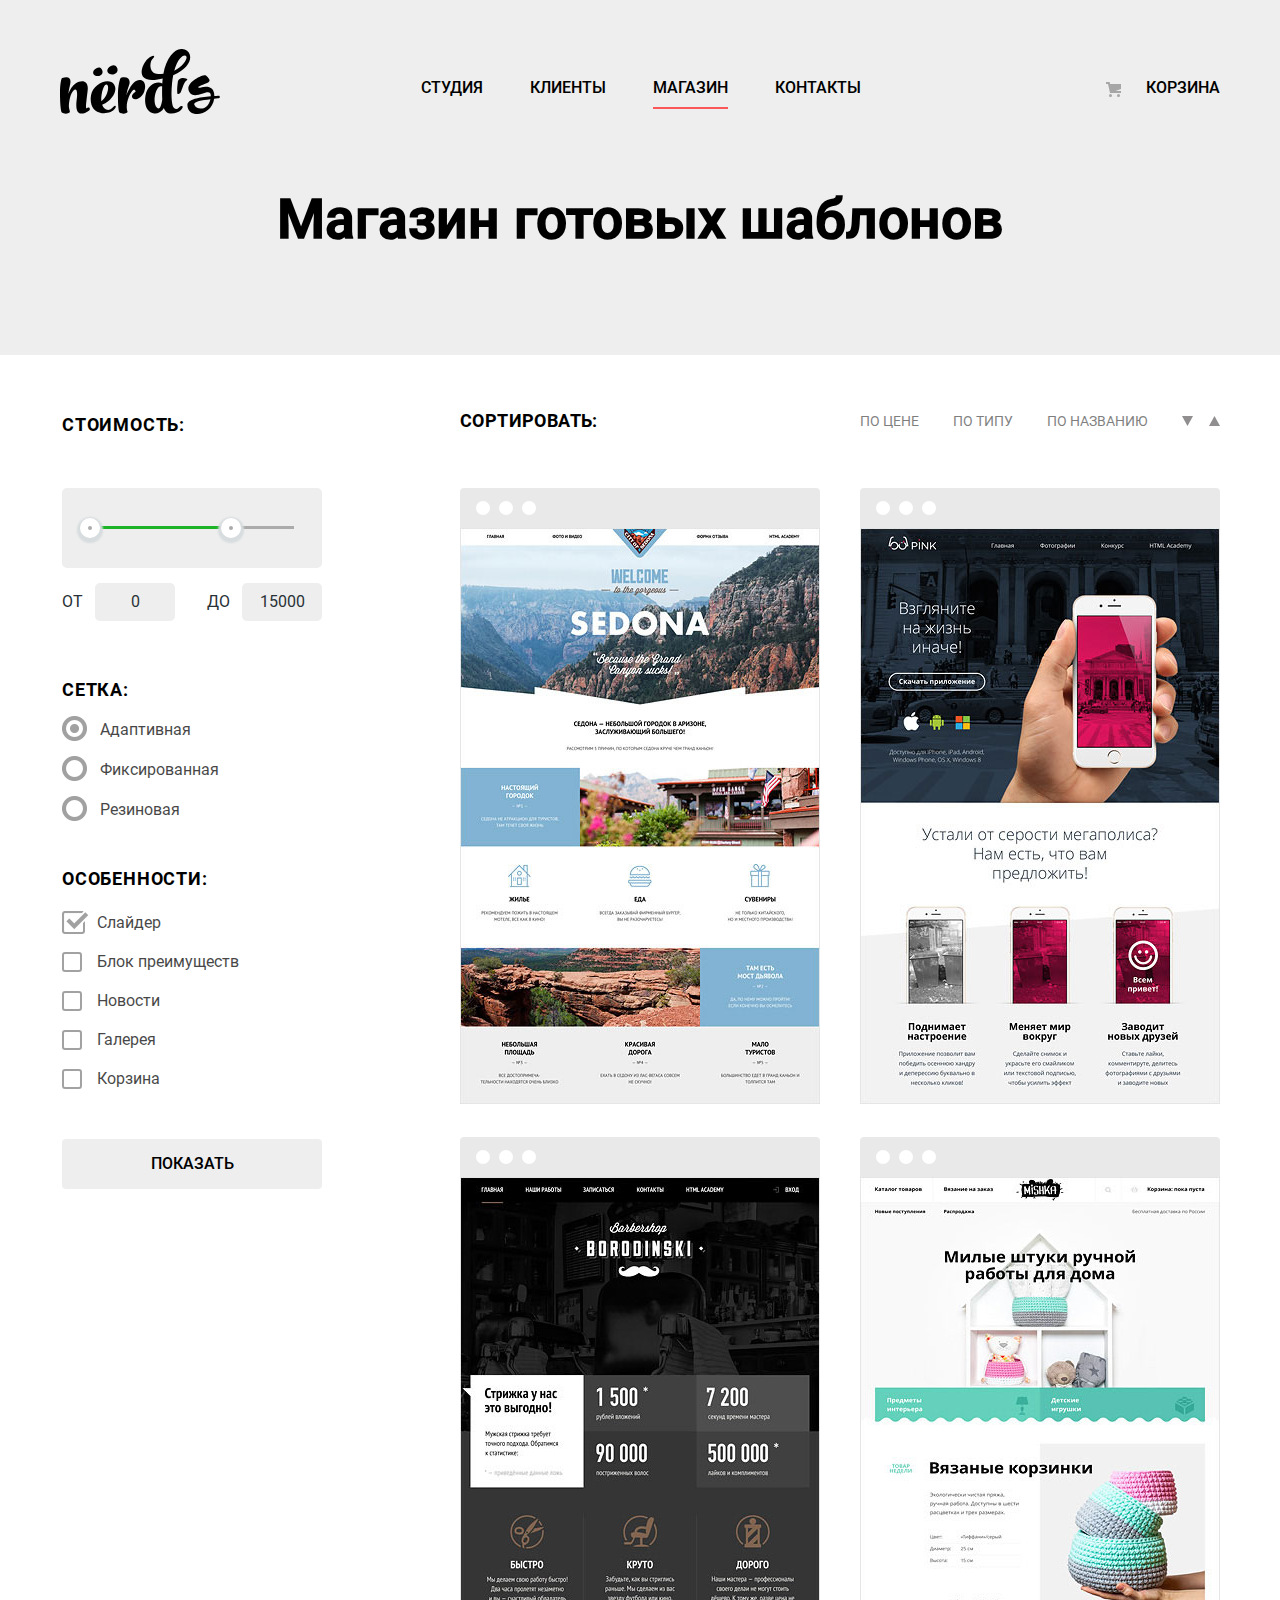
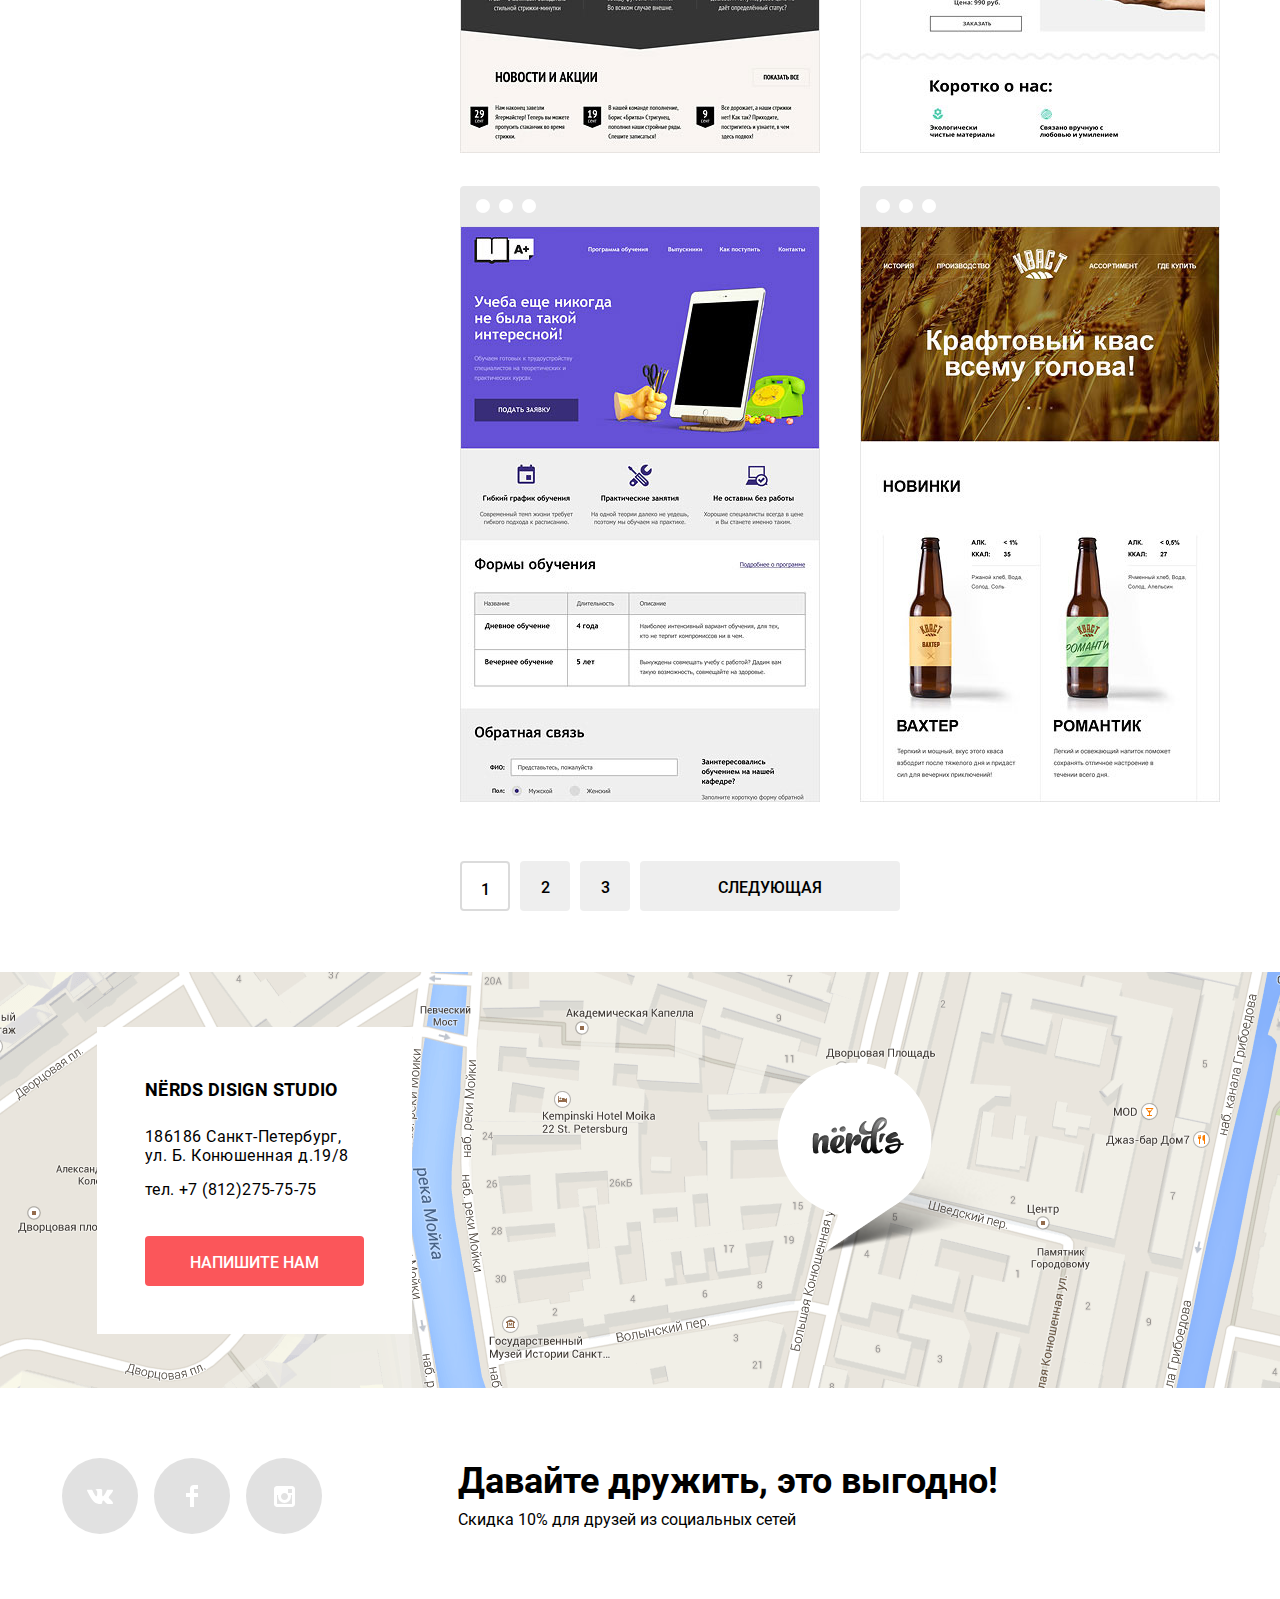
==== commit 5381714e: "Update catalog.html" ====
--- a/catalog.html
+++ b/catalog.html
@@ -171,7 +171,7 @@
 <footer>
   <section class="map-catalog">
     <div class="map-container">
-      <iframe src="https://yandex.ru/map-widget/v1/?um=constructor%3Ad2f64389659a41b95980fa34efb19a8e506bba5bb5ca2a148c8ebd4a00c5c0c0&amp;source=constructor" width="100%" height="416" frameborder="0"></iframe>
+      <iframe src="https://yandex.ru/map-widget/v1/?um=constructor%3Ad2f64389659a41b95980fa34efb19a8e506bba5bb5ca2a148c8ebd4a00c5c0c0&amp;source=constructor" ></iframe>
 
       <div class="position">
         <img  class="map-contact" src="img/map.png"  alt="Офис компании по адресу ул. Большая Конюшенная 19/8, Санкт-Петербург" width="1440" height="416">  
--- a/css/minimize.css
+++ b/css/minimize.css
@@ -1 +1 @@
-@font-face{font-family:"Roboto-Regular";src:url(../fonts/Roboto-Regular.ttf) format("ttf"),url(../fonts/web/roboto.woff) format("woff"),url(../fonts/web/roboto.woff2) format("woff2");font-weight:400}@font-face{font-family:"Roboto-Medium";src:url(../fonts/Roboto-Medium.ttf),url(../fonts/web/robotomedium.woff) format("woff"),url(../fonts/web/robotomedium.woff2) format("woff2");font-weight:500}@font-face{font-family:"Roboto-Bold";src:url(../fonts/Roboto-Bold.ttf),url(../fonts/web/robotobold.woff) format("woff"),url(../fonts/web/robotobold.woff2) format("woff2");font-weight:700}.visibility-hidden{visibility:hidden;padding:0;margin:0;font-size:0;line-height:0}body{margin:0 auto;padding:0;background-color:#fff;font-family:"Roboto-Regular","Arial",sans-serif;font-size:16px;line-height:24px;color:#000}header{background-color:#eee}img{display:block;max-width:100%;height:auto}a{text-decoration:none}﻿html,body{-webkit-box-sizing:border-box;box-sizing:border-box}*,::before,::after{-webkit-box-sizing:inherit;box-sizing:inherit}.section-project ul,.nav ul,.slider ul,.info ul,.indicator ul,.page ul{list-style:none}.chief-slider{width:1160px;margin:0 auto}.upper{text-transform:uppercase}.btn{padding:0;display:inline-block;text-align:center;height:50px;text-transform:uppercase;border-radius:4px;border-width:0;cursor:pointer;font-size:16px;font-family:"Roboto-Medium","Arial",sans-serif}.active{position:relative}.active a::after{position:absolute;content:"";width:75px;height:2px;bottom:-9px;left:4px;background-color:#fb565a}.nav a{font-size:inherit}.nav a:link{color:#000}.nav a:visited{color:#000}.nav a:hover{color:#fb565a}.nav a:active{color:#a6a6a6}a.btn{padding-top:15px}.slides .btn{color:#fff;background:#fb565a;width:240px;margin-top:39px}.info p{margin:0}.info .btn{width:160px;color:#fff;margin-top:32px;margin-bottom:80px}.info-li:nth-child(1) .btn{background-color:#fb565a}.info-li:nth-child(1) .btn:hover,.slides .btn:hover,.contact .btn:hover{color:#fff;background:#e74246}.info-li:nth-child(1) .btn:active,.slides .btn:active,.contact .btn:active{background:#d7373b;color:#e37376;-webkit-box-shadow:0 -2px 0 2px #c13135;box-shadow:0 -2px 0 2px #c13135}.info-li:nth-child(2) .btn{background-color:#00ca74}.info-li:nth-child(3) .btn{background-color:#efc84a}.info-li:nth-child(2) .btn:hover{color:#fff;background:#00bc6c}.info-li:nth-child(2) .btn:active{background:#00aa62;color:#38bd84;-webkit-box-shadow:0 -2px 0 2px #009958;box-shadow:0 -2px 0 2px #009958}.info-li:nth-child(3) .btn:hover{color:#fff;background:#eab534}.info-li:nth-child(3) .btn:active{background:#e5a722;color:#edc265;-webkit-box-shadow:0 -2px 0 2px #ce961f;box-shadow:0 -2px 0 2px #ce961f}.contact .btn{color:#fff;background:#fb565a;width:219px}.form .btn,.page .btn{background:#eee;color:#000}.form .btn{width:260px}.page .btn{width:50px}.page li:last-child .btn{width:260px}.page .btn:hover,.form .btn:hover{color:#000;background:#dfdfdf}.page .btn:active,.form .btn:active{background:#d5d5d5;color:#b7b7b7;-webkit-box-shadow:0 -2px 0 2px #bfbfbf;box-shadow:0 -2px 0 2px #bfbfbf}.page .btn-activ{border:2px solid #dbdbdb;background-color:#fff}.hiddenwindow .btn-size{width:260px}.letter-div3 .btn-size{width:260px;margin-top:40px}.info h3{text-transform:uppercase;font-family:"Roboto-Bold","Arial",sans-serif;font-size:24px;line-height:22px}.type-bold{font-family:"Roboto-Bold","Arial",sans-serif}.type-medium{font-family:"Roboto-Medium","Arial",sans-serif;line-height:30px;border:none}.type-size45{font-size:45px}.type-size55{font-size:55px}.slider .type-medium{font-size:55px;line-height:55px}.nav{display:-webkit-box;display:-ms-flexbox;display:flex;width:1160px;margin:0 auto;min-height:114px;-webkit-box-pack:justify;-ms-flex-pack:justify;justify-content:space-between;-webkit-box-align:end;-ms-flex-align:end;align-items:flex-end}.logo{display:block;opacity:1}.logo:hover{opacity:.81}.logo:active{opacity:.35}.header-nav ul{display:-webkit-box;display:-ms-flexbox;display:flex;-ms-flex-wrap:wrap;flex-wrap:wrap;-webkit-box-pack:justify;-ms-flex-pack:justify;justify-content:space-between;min-width:480px;margin:0;margin-right:84px;line-height:24px;padding-bottom:14px}.info{margin:0 auto}.info ul{width:1160px;margin:0 auto;display:-webkit-box;display:-ms-flexbox;display:flex;-ms-flex-wrap:wrap;flex-wrap:wrap;-webkit-box-pack:start;-ms-flex-pack:start;justify-content:flex-start;-webkit-box-orient:horizontal;-webkit-box-direction:normal;-ms-flex-direction:row;flex-direction:row;padding:0;margin-top:80px}.info li{display:block;margin:0;padding:0;margin-right:100px}.info li:last-child{margin-right:0}.info h3{margin:29px 0 20px}.section-company{background-color:#fff}.company{width:1160px;margin:0 auto;display:-webkit-box;display:-ms-flexbox;display:flex;-webkit-box-pack:justify;-ms-flex-pack:justify;justify-content:space-between;-webkit-box-orient:horizontal;-webkit-box-direction:normal;-ms-flex-direction:row;flex-direction:row;padding:0;-ms-flex-line-pack:center;align-content:center;margin-bottom:72px}.quality{padding-top:75px;width:800px;border-top:2px solid #eee}.quality p{margin:0}.quality p:nth-child(1),.quality p:nth-child(2){font-size:45px;line-height:45px;font-family:"Roboto-Medium","Arial",sans-serif}.quality p:nth-child(3){padding-top:31px}.quality p:nth-child(5){padding-top:40px}.quality span{letter-spacing:-.45px}.indicator{display:-webkit-box;display:-ms-flexbox;display:flex;-webkit-box-orient:vertical;-webkit-box-direction:normal;-ms-flex-direction:column;flex-direction:column;margin:0 auto;padding-top:40px;width:360px;border-top:2px solid #eee;place-content:space-between}.indicator p{margin:0}.reclama p:nth-child(1){font-size:45px;font-family:"Roboto-Bold","Arial",sans-serif;padding-top:2px;letter-spacing:.9px}.reclama p:nth-child(2){font-size:inherit;padding-top:24px}.spisok{margin:0;padding:0;padding-left:36px;position:relative;list-style:none;margin-top:0}.spisok li{display:block;padding:0;padding-top:24px}.spisok li:before,.spisok li:after{position:absolute;left:0;margin-top:11px;content:' ';width:25px;height:2px;background-color:red}.section-project{background-color:#fff}.indicator ul{width:345px;display:-webkit-box;display:-ms-flexbox;display:flex;-webkit-box-orient:horizontal;-webkit-box-direction:normal;-ms-flex-direction:row;flex-direction:row;height:95px;-webkit-box-pack:justify;-ms-flex-pack:justify;justify-content:space-between;-webkit-padding-start:0;padding-inline-start:0;margin:0}.indicator div:nth-child(2){margin-bottom:14px;padding-left:17px;letter-spacing:.2px}.indicator img{display:block;margin:0}.project{display:-webkit-box;display:-ms-flexbox;display:flex;width:1160px;margin:0 auto;-webkit-box-pack:justify;-ms-flex-pack:justify;justify-content:space-between;border-bottom:2px solid #eee;border-top:2px solid #eee;-webkit-box-align:center;-ms-flex-align:center;align-items:center;-webkit-padding-start:0;padding-inline-start:0}.project li{display:-webkit-box;display:-ms-flexbox;display:flex;width:260px;height:181px;margin:0 auto;margin-right:40px;position:relative;text-align:center}.project a{position:absolute;top:54%;left:50%;margin-right:-50%;-webkit-transform:translate(-50%,-50%);-ms-transform:translate(-50%,-50%);transform:translate(-50%,-50%);opacity:.5}.project li:after{content:"";width:2px;height:50px;background-color:#000;position:absolute;top:64px;right:-23px;opacity:.5}.project li:last-child{margin-right:0}.project a:hover{opacity:1}.project a:after{content:"";position:absolute;top:0;right:0;bottom:0;left:0}.project a:active{opacity:.35}.main-slider{background-color:#eee}.nav-cart{margin:0;-webkit-box-align:end;-ms-flex-align:end;align-items:flex-end}.nav-cart li{position:relative;line-height:24px;margin:0;padding-bottom:14px}.nav-cart a::before{position:absolute;content:url(../img/cart-icon.svg);left:-40px;top:4px}.chief-slider{height:431px;margin:0 auto;position:relative;width:1160px}.slider{padding:0;margin:0;height:inherit;overflow:hidden;position:relative;width:inherit}.slider p:first-child{font-family:"Roboto-Medium","Arial",sans-serif;font-size:55px;line-height:55px;margin:0;padding-top:76px;letter-spacing:.3px}.slider p:nth-child(2){margin:0;padding-top:26px;letter-spacing:.3px}.chief-slider > input{display:none}.slides{list-style:none;height:inherit;position:absolute;width:inherit}.slide1{background-image:url(../img/slide1.png);background-repeat:no-repeat;background-position:right 31px bottom 0;background-color:#eee}.slide2{background-image:url(../img/slide2.png);background-repeat:no-repeat;background-position:right;background-color:#eee}.slide3{background-image:url(../img/slide3.png);background-repeat:no-repeat;background-position:right;background-color:#eee}.label-control{display:-webkit-box;display:-ms-flexbox;display:flex;-webkit-box-pack:justify;-ms-flex-pack:justify;justify-content:space-between;position:absolute;margin:0;left:534px;bottom:89px;width:90px;height:25px;padding:0}.label-control label{height:17px;width:17px;border-radius:50%;background-color:#fff;z-index:1}#slide1:checked ~ .label-control label:nth-child(1){background-image:url(../img/active-button.png);background-repeat:no-repeat;background-position:center;background-color:#fff;z-index:1}#slide2:checked ~ .label-control label:nth-child(2){background-image:url(../img/active-button.png);background-repeat:no-repeat;background-position:center;background-color:#fff;z-index:1}#slide3:checked ~ .label-control label:nth-child(3){background-image:url(../img/active-button.png);background-repeat:no-repeat;background-position:center;background-color:#fff;z-index:1}.label-control label:hover{background-color:#8d8d8d}.slides{height:inherit;opacity:0;position:absolute;width:inherit;z-index:0}#slide1:checked ~ .slider > .slide1,#slide2:checked ~ .slider > .slide2,#slide3:checked ~ .slider > .slide3{opacity:1;z-index:1;transition:1.2s ease-in-out}.map-container{display:-webkit-box;display:-ms-flexbox;display:flex;position:relative;max-width:1440px;margin:0 auto}.map-container iframe{margin-top:80px;position:relative;z-index:2;border:none;left:0}.map-catalog >.map-container iframe{margin-top:61px}.map-contact{-o-object-fit:cover;object-fit:cover;display:block;margin:0 auto;overflow:hidden;position:absolute;top:80px;left:0;z-index:1}.map-catalog .map-contact{top:61px}.contact{position:absolute;background-color:#fff;top:134px;text-align:left;padding:48px;left:97px;z-index:999}.contact a{margin-top:34px}.contact a:first-of-type{display:block;color:#000;letter-spacing:.4px;cursor:pointer;margin:0}.contact a:first-of-type:hover{color:#fb565a}.contact>.type-bold{font-size:18px;line-height:30px;padding-bottom:22px;letter-spacing:.35px}.contact p{margin:0;letter-spacing:.45px;line-height:20px;padding-bottom:13px}.contact p:nth-child(4){line-height:11px}.marker{position:absolute;top:168px;left:776px;z-index:1}.section-social{display:-webkit-box;display:-ms-flexbox;display:flex;-ms-flex-wrap:wrap;flex-wrap:wrap;-webkit-box-align:center;-ms-flex-align:center;align-items:center;-webkit-box-pack:center;-ms-flex-pack:center;justify-content:center;padding-bottom:65px;background-color:#fff;padding-top:70px}.social{display:-webkit-box;display:-ms-flexbox;display:flex;width:1160px}.social-icon{padding:0;margin:0 auto;display:-webkit-box;display:-ms-flexbox;display:flex;display:flex;-ms-flex-wrap:wrap;flex-wrap:wrap;min-width:290px;padding-left:2px}.social-icon li{list-style:none}.social p{margin:0}.social a{display:block;width:76px;height:76px;background:#e1e1e1;background-repeat:no-repeat;background-position:50% 50%;border-radius:50%;margin-right:16px}.social-icon a:hover{background:#e74246;background-repeat:no-repeat;background-position:50% 50%}.social-icon a:active{background:rgba(227,55,59,0.7);background-repeat:no-repeat;background-position:50% 50%;-webkit-box-shadow:0 0 0 40px #e37376 inset;box-shadow:0 0 0 40px #e37376 inset}.social-li:nth-child(1) a{background-image:url(../img/vk-icon.svg)}.social-li:nth-child(2) a{background-image:url(../img/fb-icon.svg)}.social-li:nth-child(3) a{background-image:url(../img/insta-icon.svg)}.discount p:first-child{font-size:36px;padding-bottom:15px;letter-spacing:.05px}.discount{display:block;width:900px;margin:0;padding-top:11px;padding-left:108px}.form{width:260px;margin-top:55px}.form legend{font-size:18px;line-height:30px;font-family:"Roboto-Bold","Arial",sans-serif}.form fieldset{display:block;border-width:0;padding-left:0}.catalog-h1{display:block;min-width:722px;font-size:55px;margin:0;text-align:center;padding-top:90px;background-color:#eee;padding-bottom:121px}.sort-p{width:360px;margin-right:40px;font-size:18px;font-family:"Roboto-Bold","Arial",sans-serif}.sort-p p{margin:0}.sort{display:-webkit-box;display:-ms-flexbox;display:flex;-webkit-box-pack:justify;-ms-flex-pack:justify;justify-content:space-between;width:360px}.sort-common input{display:none}.up-down{display:-webkit-box;display:-ms-flexbox;display:flex;-webkit-box-pack:justify;-ms-flex-pack:justify;justify-content:space-between;width:38px}.up-down label:nth-of-type(1){color:transparent;width:11px;background-image:url(../img/icon-down-dir.svg);background-repeat:no-repeat;background-position:right center}.up-down label:nth-of-type(2){color:transparent;width:11px;background-image:url(../img/icon-down-dir.svg);background-repeat:no-repeat;background-position:right center;-webkit-transform:rotate(180deg);-ms-transform:rotate(180deg);transform:rotate(180deg)}.sort label{font-size:14px;font-family:inherit;text-transform:uppercase;opacity:.5}.sort label:hover{opacity:.7}.sort label:active{opacity:1}.box-catalog{margin:0 auto;padding:0;background-color:#fff}.main-conteiner{display:-webkit-box;display:-ms-flexbox;display:flex;-webkit-box-pack:justify;-ms-flex-pack:justify;justify-content:space-between;background-color:#fff;width:1160px;margin:0 auto;padding:0}.wrapp{width:760px;display:-webkit-box;display:-ms-flexbox;display:flex;-ms-flex-wrap:wrap;flex-wrap:wrap;list-style:none;-webkit-box-pack:justify;-ms-flex-pack:justify;justify-content:space-between;margin:auto;padding:0;padding-top:43px}.content{display:-webkit-box;display:-ms-flexbox;display:flex;-webkit-box-orient:vertical;-webkit-box-direction:normal;-ms-flex-direction:column;flex-direction:column;width:760px;-webkit-box-align:start;-ms-flex-align:start;align-items:flex-start;-ms-flex-wrap:wrap;flex-wrap:wrap}.wrapp li{position:relative}.activ{margin:auto;text-align:center;width:360px;height:230px;position:absolute;bottom:0;background:#eee;line-height:18px;display:none}.wrapp li::before{height:40px;content:url('../img/browser-gray.png');position:absolute;top:-40px;background-color:#e1e1e1}.wrapp li:hover::before{height:40px;content:url('../img/browser.png');position:absolute;top:-40px}.wrapp li{display:block;margin:0;margin-bottom:73px}.wrapp li:hover .activ{display:block}.activ .btn{width:200px;background:#fb565a;color:#fff;margin-top:27px}.activ a:first-of-type{display:block;text-transform:uppercase;font-size:18px;font-family:"Roboto-Bold","Arial",sans-serif;color:#000;padding-top:32px;padding-bottom:22px}.activ a:first-of-type:hover{color:#fb565a}.activ p{margin:0;padding:0;padding-bottom:2px}.sort-common{display:-webkit-box;display:-ms-flexbox;display:flex;width:760px;padding-top:54px;padding-bottom:52px}.page{display:-webkit-box;display:-ms-flexbox;display:flex;list-style:none;width:440px;-webkit-box-pack:justify;-ms-flex-pack:justify;justify-content:space-between;margin:-14px 14px 0 0;padding:0}.page:nth-child{-webkit-box-flex:5;-ms-flex-positive:5;flex-grow:5}.letter{display:none;width:960px;height:590px;position:fixed;-webkit-box-shadow:0 14px 28px rgba(0,0,0,0.25),0 10px 10px rgba(0,0,0,0.22);box-shadow:0 14px 28px rgba(0,0,0,0.25),0 10px 10px rgba(0,0,0,0.22);bottom:50px;background-color:#fff;z-index:9999;top:50%;left:50%;-webkit-transform:translate(-50%,-50%);-ms-transform:translate(-50%,-50%);transform:translate(-50%,-50%)}.letter-form{display:-webkit-box;display:-ms-flexbox;display:flex;-webkit-box-pack:justify;-ms-flex-pack:justify;justify-content:space-between;-webkit-box-align:center;-ms-flex-align:center;align-items:center;margin:0;padding-right:100px;padding-left:100px}.letter-div1,.letter-div2{width:360px;margin-top:41px;padding:0}.letter-div1 input,.letter-div2 input{font-family:"Roboto-Regular","Arial",sans-serif;font-size:16px;width:360px;margin:0;height:50px;margin-top:6px;-webkit-box-align:center;-ms-flex-align:center;align-items:center;padding-left:14px;border:1px solid #d7dcde;border-radius:5px;color:#b0a7a7}.letter textarea{min-width:760px;height:120px;padding:0;padding-top:12px;padding-left:14px;border:1px solid #d7dcde;border-radius:5px;font-family:"Roboto-Regular","Arial",sans-serif;font-size:16px;color:#b0a7a7}.letter p{margin:0;padding-left:100px;padding-top:73px;font-size:45px}.letter .btn{width:260px;background-color:#fb565a;color:#fff;margin-top:47px}.letter-div3{padding-left:100px;padding-top:29px}.letter-div3 label{display:block;font-size:inherit}.letter a{position:absolute;top:73px;right:86px}.close{position:absolute;right:32px;top:32px;width:32px;height:32px;opacity:.4}.close:hover{opacity:1}.close:active{opacity:.2}.close:before,.close:after{position:absolute;left:15px;content:' ';height:29px;width:4px;background-color:red}.close:before{-webkit-transform:rotate(45deg);-ms-transform:rotate(45deg);transform:rotate(45deg)}.close:after{-webkit-transform:rotate(-45deg);-ms-transform:rotate(-45deg);transform:rotate(-45deg)}.range-style{display:-webkit-box;display:-ms-flexbox;display:flex;width:260px;background-color:#eee;height:80px;-webkit-box-align:center;-ms-flex-align:center;align-items:center;margin-top:42px;border-radius:5px;position:relative}.range-value input{width:80px;height:38px;background-color:#eee;border:none;border-radius:5px;text-align:center;font-size:16px;color:#283136;font-family:"Roboto-Regular","Arial",sans-serif;margin-left:-20px}.range-value{margin-top:6px;display:-webkit-box;display:-ms-flexbox;display:flex;width:260px;-webkit-box-pack:justify;-ms-flex-pack:justify;justify-content:space-between;text-transform:uppercase;-webkit-box-align:center;-ms-flex-align:center;align-items:center;color:#283136}.range-style button{display:block;position:absolute;width:14px;height:14px;padding:2px;background-color:#ababab;border-radius:50%;border:8px solid #fff;-webkit-box-shadow:0 2px 2px 3px #d7dcde;box-shadow:0 2px 2px 3px #d7dcde;cursor:pointer}.range-style button:nth-of-type(1){top:30px;left:18px}.range-style button:nth-of-type(2){top:30px;left:159px}.range-style hr{margin-left:17px;border:none;background:-webkit-gradient(linear,left top,right top,color-stop(70%,#1cb327),color-stop(30%,#ababab));background:-o-linear-gradient(left,#1cb327 70%,#ababab 30%);background:linear-gradient(to right,#1cb327 70%,#ababab 30%);width:215px;height:3px}.radio{width:260px;margin-top:35px}.radio label{display:block;width:260px;position:relative;cursor:pointer;padding-left:38px;padding-bottom:4px;padding-top:4px;line-height:32px;opacity:.72}.radio input[type=radio]{display:none}.radio label:before{position:absolute;content:url(../img/radio-off.png);cursor:pointer;opacity:.72;left:0;bottom:-2px}.radio input[type=radio]:checked + label:before{content:url(../img/radio-on.png)}.check{width:260px;margin-top:24px;line-height:40px}.check label{display:block;width:260px;position:relative;cursor:pointer;padding-left:36px;opacity:.72;padding-top:7px;line-height:34px}.check input[type=checkbox]{display:none}.check label:before{position:absolute;content:"";width:20px;height:20px;border:2px solid #4d4d4d;border-radius:3px;opacity:.72;left:0;bottom:6px}.check input[type=checkbox]:checked + label:before{content:url(../img/checkbox-on.png);border:0;bottom:8px}.radio label:hover{opacity:1}.radio label:active{opacity:.2}.check label:hover{opacity:1}.check label:active{opacity:.2}.check .btn{margin-top:39px}.map-catalog .contact{top:116px}.map-catalog .marker{top:151px}.modal-show{display:block;animation:show 1.8s}@keyframes show{0%{transform:translateX(200x);transform:translateY(-500px)}70%{transform:translateY(30px)}90%{transform:translateY(-10px)}100%{transform:translateY(0)}}+@font-face{font-family:"Roboto-Regular";src:url(../fonts/Roboto-Regular.ttf) format("ttf"),url(../fonts/web/roboto.woff) format("woff"),url(../fonts/web/roboto.woff2) format("woff2");font-weight:400}@font-face{font-family:"Roboto-Medium";src:url(../fonts/Roboto-Medium.ttf),url(../fonts/web/robotomedium.woff) format("woff"),url(../fonts/web/robotomedium.woff2) format("woff2");font-weight:500}@font-face{font-family:"Roboto-Bold";src:url(../fonts/Roboto-Bold.ttf),url(../fonts/web/robotobold.woff) format("woff"),url(../fonts/web/robotobold.woff2) format("woff2");font-weight:700}.visibility-hidden{visibility:hidden;padding:0;margin:0;font-size:0;line-height:0}body{margin:0 auto;padding:0;background-color:#fff;font-family:"Roboto-Regular","Arial",sans-serif;font-size:16px;height:100%;line-height:24px;color:#000}header{background-color:#eee}img{display:block;max-width:100%;height:auto}a{text-decoration:none}﻿html,body{-webkit-box-sizing:border-box;box-sizing:border-box}*,::before,::after{-webkit-box-sizing:inherit;box-sizing:inherit}.section-project ul,.nav ul,.slider ul,.info ul,.indicator ul,.page ul{list-style:none}.chief-slider{width:1160px;margin:0 auto}.upper{text-transform:uppercase}.btn{padding:0;display:inline-block;text-align:center;vertical-align:middle;height:50px;text-transform:uppercase;border-radius:4px;border-width:0;cursor:pointer;font-size:16px;font-family:"Roboto-Medium","Arial",sans-serif}.active{position:relative}.active a::after{position:absolute;content:"";width:75px;height:2px;bottom:-9px;left:0;background-color:#fb565a}.nav a{font-size:inherit}.nav a:link{color:#000}.nav a:visited{color:#000}.nav a:hover{color:#fb565a}.nav a:active{color:#a6a6a6}a.btn{padding-top:15px}.slides .btn{color:#fff;background:#fb565a;width:240px;margin-top:39px}.info p{margin:0}.info .btn{width:160px;color:#fff;margin-top:32px;margin-bottom:80px}.info-li:nth-child(1) .btn{background-color:#fb565a}.info-li:nth-child(1) .btn:hover,.slides .btn:hover,.contact .btn:hover{color:#fff;background:#e74246}.info-li:nth-child(1) .btn:active,.slides .btn:active,.contact .btn:active{background:#d7373b;color:#e37376;-webkit-box-shadow:0 -2px 0 2px #c13135;box-shadow:0 -2px 0 2px #c13135}.info-li:nth-child(2) .btn{background-color:#00ca74}.info-li:nth-child(3) .btn{background-color:#efc84a}.info-li:nth-child(2) .btn:hover{color:#fff;background:#00bc6c}.info-li:nth-child(2) .btn:active{background:#00aa62;color:#38bd84;-webkit-box-shadow:0 -2px 0 2px #009958;box-shadow:0 -2px 0 2px #009958}.info-li:nth-child(3) .btn:hover{color:#fff;background:#eab534}.info-li:nth-child(3) .btn:active{background:#e5a722;color:#edc265;-webkit-box-shadow:0 -2px 0 2px #ce961f;box-shadow:0 -2px 0 2px #ce961f}.contact .btn{color:#fff;background:#fb565a;width:219px}.form .btn,.page .btn{background:#eee;color:#000}.form .btn{width:260px}.page .btn{width:50px}.page li:last-child .btn{width:260px}.page .btn:hover,.form .btn:hover{color:#000;background:#dfdfdf}.page .btn:active,.form .btn:active{background:#d5d5d5;color:#b7b7b7;-webkit-box-shadow:0 -2px 0 2px #bfbfbf;box-shadow:0 -2px 0 2px #bfbfbf}.page .btn-activ{border:2px solid #dbdbdb;background-color:#fff}.hiddenwindow .btn-size{width:260px}.letter-div3 .btn-size{width:260px;margin-top:40px}.info h3{text-transform:uppercase;font-family:"Roboto-Bold","Arial",sans-serif;font-size:24px;line-height:22px}.type-bold{font-family:"Roboto-Bold","Arial",sans-serif}.type-medium{font-family:"Roboto-Medium","Arial",sans-serif;line-height:30px;border:none}.type-size45{font-size:45px}.type-size55{font-size:55px}.slider .type-medium{font-size:55px;line-height:55px}.for-ie{display:flex;flex-direction:column}.nav{display:-webkit-box;display:-ms-flexbox;display:flex;width:1160px;margin:0 auto;min-height:114px;-webkit-box-pack:justify;-ms-flex-pack:justify;justify-content:space-between;-webkit-box-align:end;-ms-flex-align:end;align-items:flex-end}.logo{display:block;opacity:1}.logo:hover{opacity:.81}.logo:active{opacity:.35}.header-nav ul{display:-webkit-box;display:-ms-flexbox;display:flex;-ms-flex-wrap:wrap;flex-wrap:wrap;-webkit-box-pack:justify;-ms-flex-pack:justify;justify-content:space-between;min-width:480px;margin:0;margin-right:84px;line-height:24px;padding-bottom:14px}.info{margin:0 auto}.info ul{width:1160px;margin:0 auto;display:-webkit-box;display:-ms-flexbox;display:flex;-ms-flex-wrap:wrap;flex-wrap:wrap;-webkit-box-pack:start;-ms-flex-pack:start;justify-content:flex-start;-webkit-box-orient:horizontal;-webkit-box-direction:normal;-ms-flex-direction:row;flex-direction:row;padding:0;margin-top:80px}.info li{display:block;margin:0;padding:0;margin-right:100px}.info li:last-child{margin-right:0}.info h3{margin:29px 0 20px}.section-company{background-color:#fff}.company{width:1160px;margin:0 auto;display:-webkit-box;display:-ms-flexbox;display:flex;-webkit-box-pack:justify;-ms-flex-pack:justify;justify-content:space-between;-webkit-box-orient:horizontal;-webkit-box-direction:normal;-ms-flex-direction:row;flex-direction:row;padding:0;-ms-flex-line-pack:center;align-content:center;margin-bottom:72px}.quality{padding-top:75px;width:800px;border-top:2px solid #eee}.quality p{margin:0}.quality p:nth-child(1),.quality p:nth-child(2){font-size:45px;line-height:45px;font-family:"Roboto-Medium","Arial",sans-serif}.quality p:nth-child(3){padding-top:31px}.quality p:nth-child(5){padding-top:40px}.quality span{letter-spacing:-.45px}.indicator{display:-webkit-box;display:-ms-flexbox;display:flex;-webkit-box-orient:vertical;-webkit-box-direction:normal;-ms-flex-direction:column;flex-direction:column;margin:0 auto;padding-top:40px;width:360px;border-top:2px solid #eee;place-content:space-between}.indicator p{margin:0}.reclama p:nth-child(1){font-size:45px;font-family:"Roboto-Bold","Arial",sans-serif;padding-top:2px;letter-spacing:.9px}.reclama p:nth-child(2){font-size:inherit;padding-top:24px}.spisok{margin:0;padding:0;padding-left:36px;position:relative;list-style:none;margin-top:0}.spisok li{display:block;padding:0;padding-top:24px}.spisok li:before,.spisok li:after{position:absolute;left:0;margin-top:11px;content:' ';width:25px;height:2px;background-color:red}.section-project{background-color:#fff}.indicator ul{width:345px;display:-webkit-box;display:-ms-flexbox;display:flex;-webkit-box-orient:horizontal;-webkit-box-direction:normal;-ms-flex-direction:row;flex-direction:row;height:95px;-webkit-box-pack:justify;-ms-flex-pack:justify;justify-content:space-between;-webkit-padding-start:0;padding-inline-start:0;margin:0}.indicator div:nth-child(2){margin-bottom:14px;padding-left:17px;letter-spacing:.2px}.indicator img{display:block;margin:0}.project{display:-webkit-box;display:-ms-flexbox;display:flex;width:1160px;margin:0 auto;-webkit-box-pack:justify;-ms-flex-pack:justify;justify-content:space-between;border-bottom:2px solid #eee;border-top:2px solid #eee;-webkit-box-align:center;-ms-flex-align:center;align-items:center;-webkit-padding-start:0;padding-inline-start:0}.project li{display:-webkit-box;display:-ms-flexbox;display:flex;width:260px;height:180px;margin:0 auto;margin-right:40px;position:relative;text-align:center}.project a{position:absolute;top:51%;left:50%;margin-right:-50%;-webkit-transform:translate(-50%,-50%);-ms-transform:translate(-50%,-50%);transform:translate(-50%,-50%);opacity:.5}.project li:after{content:"";width:2px;height:50px;background-color:#000;position:absolute;top:64px;right:-23px;opacity:.5}.project li:last-child{margin-right:0}.project li:last-child:after{width:0}.project a:hover{opacity:1}.project a:after{content:"";position:absolute;top:0;right:0;bottom:0;left:0}.project a:active{opacity:.35}.main-slider{background-color:#eee}.nav-cart{margin:0;-webkit-box-align:end;-ms-flex-align:end;align-items:flex-end}.nav-cart li{position:relative;line-height:24px;margin:0;padding-bottom:14px}.nav-cart a::before{position:absolute;content:url(../img/cart-icon.svg);left:-40px;top:4px}.chief-slider{height:431px;margin:0 auto;position:relative;width:1160px}.slider{padding:0;margin:0;height:inherit;overflow:hidden;position:relative;width:inherit}.slider p:first-child{font-family:"Roboto-Medium","Arial",sans-serif;font-size:55px;line-height:55px;margin:0;padding-top:76px;letter-spacing:.3px}.slider p:nth-child(2){margin:0;padding-top:26px;letter-spacing:.3px}.chief-slider > input{display:none}.slides{list-style:none;height:inherit;position:absolute;width:inherit}.slide1{background-image:url(../img/slide1.png);background-repeat:no-repeat;background-position:right 31px bottom 0;background-color:#eee}.slide2{background-image:url(../img/slide2.png);background-repeat:no-repeat;background-position:right;background-color:#eee}.slide3{background-image:url(../img/slide3.png);background-repeat:no-repeat;background-position:right;background-color:#eee}.label-control{display:-webkit-box;display:-ms-flexbox;display:flex;-webkit-box-pack:justify;-ms-flex-pack:justify;justify-content:space-between;position:absolute;margin:0;left:534px;bottom:89px;width:90px;height:25px;padding:0}.label-control label{height:17px;width:17px;border-radius:50%;background-color:#fff;z-index:1}#slide1:checked ~ .label-control label:nth-child(1){background-image:url(../img/active-button.png);background-repeat:no-repeat;background-position:center;background-color:#fff;z-index:1}#slide2:checked ~ .label-control label:nth-child(2){background-image:url(../img/active-button.png);background-repeat:no-repeat;background-position:center;background-color:#fff;z-index:1}#slide3:checked ~ .label-control label:nth-child(3){background-image:url(../img/active-button.png);background-repeat:no-repeat;background-position:center;background-color:#fff;z-index:1}.label-control label:hover{background-color:#8d8d8d}.slides{height:inherit;opacity:0;position:absolute;width:inherit;z-index:0}#slide1:checked ~ .slider > .slide1,#slide2:checked ~ .slider > .slide2,#slide3:checked ~ .slider > .slide3{opacity:1;z-index:1;transition:1.2s ease-in-out}.map,.map-catalog{margin:0 auto}.map-container{display:-webkit-box;display:-ms-flexbox;display:flex;position:relative;overflow:auto;margin:0 auto;width:100%;justify-content:center;min-height:496px}.position{width:1440px;position:relative}.map-container iframe{margin-top:80px;position:absolute;z-index:2;border:none;display:flex;justify-content:center;left:0}.map-catalog >.map-container iframe{margin-top:61px}.map-catalog >.map-container{min-height:477px}.map-contact{-o-object-fit:contain;object-fit:contain;display:block;margin:0 auto;overflow:hidden;position:absolute;top:80px;width:1440px;min-height:416px;object-fit:cover;z-index:1}.map-catalog .map-contact{top:61px}.contact{position:absolute;background-color:#fff;top:134px;text-align:left;padding:48px;left:97px;z-index:999}.contact a{margin-top:34px}.contact a:first-of-type{display:block;color:#000;letter-spacing:.4px;cursor:pointer;margin:0}.contact a:first-of-type:hover{color:#fb565a}.contact>.type-bold{font-size:18px;line-height:30px;padding-bottom:22px;letter-spacing:.35px}.contact p{margin:0;letter-spacing:.45px;line-height:20px;padding-bottom:3px}.contact p:nth-child(4){line-height:11px;padding-bottom:17px}.marker{position:absolute;top:168px;left:777px;z-index:1}.section-social{display:-webkit-box;display:-ms-flexbox;display:flex;-ms-flex-wrap:wrap;flex-wrap:wrap;-webkit-box-align:center;-ms-flex-align:center;align-items:center;-webkit-box-pack:center;-ms-flex-pack:center;justify-content:center;padding-bottom:65px;background-color:#fff;padding-top:70px}.social{display:-webkit-box;display:-ms-flexbox;display:flex;width:1160px}.social-icon{padding:0;margin:0 auto;display:-webkit-box;display:-ms-flexbox;display:flex;display:flex;-ms-flex-wrap:wrap;flex-wrap:wrap;min-width:290px;padding-left:2px}.social-icon li{list-style:none}.social p{margin:0}.social a{display:block;width:76px;height:76px;background:#e1e1e1;background-repeat:no-repeat;background-position:50% 50%;border-radius:50%;margin-right:16px}.social-icon a:hover{background:#e74246;background-repeat:no-repeat;background-position:50% 50%}.social-icon a:active{background:rgba(227,55,59,0.7);background-repeat:no-repeat;background-position:50% 50%;-webkit-box-shadow:inset 0 0 0 40px rgba(227,115,119,0.55);-moz-box-shadow:inset 0 0 0 40px rgba(227,115,119,0.55);box-shadow:inset 0 0 0 40px rgba(227,115,119,0.55)}.social-li:nth-child(1) a{background-image:url(../img/vk-icon.svg)}.social-li:nth-child(2) a{background-image:url(../img/fb-icon.svg)}.social-li:nth-child(3) a{background-image:url(../img/insta-icon.svg)}.discount p:first-child{font-size:36px;padding-bottom:15px;letter-spacing:.05px}.discount{display:block;width:900px;margin:0;padding-top:11px;padding-left:108px}.form{width:260px;margin-top:55px}.form legend{font-size:18px;line-height:30px;font-family:"Roboto-Bold","Arial",sans-serif;letter-spacing:.8px}.form fieldset{display:block;border-width:0;padding-left:0}.catalog-h1{display:block;min-width:722px;font-size:55px;margin:0;text-align:center;padding-top:90px;background-color:#eee;padding-bottom:121px}.sort-p{width:360px;margin-right:40px;font-size:18px;font-family:"Roboto-Bold","Arial",sans-serif}.sort-p p{margin:0;letter-spacing:.4px}.sort{display:-webkit-box;display:-ms-flexbox;display:flex;-webkit-box-pack:justify;-ms-flex-pack:justify;justify-content:space-between;width:360px}.sort-common input{display:none}.up-down{display:-webkit-box;display:-ms-flexbox;display:flex;-webkit-box-pack:justify;-ms-flex-pack:justify;justify-content:space-between;width:38px}.up-down label:nth-of-type(1){color:transparent;width:11px;background-image:url(../img/icon-down-dir.svg);background-repeat:no-repeat;background-position:right center}.up-down label:nth-of-type(2){color:transparent;width:11px;background-image:url(../img/icon-down-dir.svg);background-repeat:no-repeat;background-position:right center;-webkit-transform:rotate(180deg);-ms-transform:rotate(180deg);transform:rotate(180deg)}.sort label{font-size:14px;line-height:24px;text-transform:uppercase;opacity:.5}.sort label:hover{opacity:.7}.sort label:active{opacity:1}.box-catalog{margin:0 auto;padding:0;background-color:#fff}.main-conteiner{display:-webkit-box;display:-ms-flexbox;display:flex;-webkit-box-pack:justify;-ms-flex-pack:justify;justify-content:space-between;background-color:#fff;width:1160px;margin:0 auto;padding:0}.wrapp{width:760px;display:-webkit-box;display:-ms-flexbox;display:flex;-ms-flex-wrap:wrap;flex-wrap:wrap;list-style:none;-webkit-box-pack:justify;-ms-flex-pack:justify;justify-content:space-between;margin:auto;padding:0;padding-top:43px}.content{display:-webkit-box;display:-ms-flexbox;display:flex;-webkit-box-orient:vertical;-webkit-box-direction:normal;-ms-flex-direction:column;flex-direction:column;width:760px;-webkit-box-align:start;-ms-flex-align:start;align-items:flex-start;-ms-flex-wrap:wrap;flex-wrap:wrap}.wrapp li{position:relative}.activ{margin:auto;text-align:center;width:360px;height:230px;position:absolute;bottom:0;background:#eee;line-height:18px;display:none}.wrapp li::before{height:40px;content:url('../img/browser-gray.png');position:absolute;top:-40px;background-color:#e1e1e1}.wrapp li:hover::before{height:40px;content:url('../img/browser.png');position:absolute;top:-40px}.wrapp li{display:block;margin:0;margin-bottom:73px}.wrapp li:hover .activ{display:block}.activ .btn{width:200px;background:#fb565a;color:#fff;margin-top:27px}.activ a:first-of-type{display:block;text-transform:uppercase;font-size:18px;font-family:"Roboto-Bold","Arial",sans-serif;color:#000;padding-top:32px;padding-bottom:22px}.activ a:first-of-type:hover{color:#fb565a}.activ p{margin:0;padding:0;padding-bottom:2px}.sort-common{display:-webkit-box;display:-ms-flexbox;display:flex;width:760px;padding-top:54px;padding-bottom:52px}.page{display:-webkit-box;display:-ms-flexbox;display:flex;list-style:none;width:440px;-webkit-box-pack:justify;-ms-flex-pack:justify;justify-content:space-between;margin:-14px 14px 0 0;padding:0}.page:nth-child{-webkit-box-flex:5;-ms-flex-positive:5;flex-grow:5}.letter{display:none;width:960px;height:590px;position:fixed;-webkit-box-shadow:0 14px 28px rgba(0,0,0,0.25),0 10px 10px rgba(0,0,0,0.22);box-shadow:0 14px 28px rgba(0,0,0,0.25),0 10px 10px rgba(0,0,0,0.22);bottom:50px;background-color:#fff;z-index:9999;top:50%;left:50%;-webkit-transform:translate(-50%,-50%);-ms-transform:translate(-50%,-50%);transform:translate(-50%,-50%)}.letter-form{display:-webkit-box;display:-ms-flexbox;display:flex;-webkit-box-pack:justify;-ms-flex-pack:justify;justify-content:space-between;-webkit-box-align:center;-ms-flex-align:center;align-items:center;margin:0;padding-right:100px;padding-left:100px}.letter-div1,.letter-div2{width:360px;margin-top:41px;padding:0}.letter-div1 input,.letter-div2 input{font-family:"Roboto-Regular","Arial",sans-serif;font-size:16px;width:360px;margin:0;height:50px;margin-top:6px;-webkit-box-align:center;-ms-flex-align:center;align-items:center;padding-left:14px;border:1px solid #d7dcde;border-radius:5px;color:#b0a7a7}.letter textarea{min-width:760px;height:120px;padding:0;padding-top:12px;padding-left:14px;border:1px solid #d7dcde;border-radius:5px;font-family:"Roboto-Regular","Arial",sans-serif;font-size:16px;color:#b0a7a7}.letter p{margin:0;padding-left:100px;padding-top:73px;font-size:45px}.letter .btn{width:260px;background-color:#fb565a;color:#fff;margin-top:47px}.letter-div3{padding-left:100px;padding-top:29px}.letter-div3 label{display:block;font-size:inherit}.letter a{position:absolute;top:73px;right:86px}.close{position:absolute;right:32px;top:32px;width:32px;height:32px;opacity:.4}.close:hover{opacity:1}.close:active{opacity:.2}.close:before,.close:after{position:absolute;left:15px;content:' ';height:29px;width:4px;background-color:red}.close:before{-webkit-transform:rotate(45deg);-ms-transform:rotate(45deg);transform:rotate(45deg)}.close:after{-webkit-transform:rotate(-45deg);-ms-transform:rotate(-45deg);transform:rotate(-45deg)}.range-style{display:-webkit-box;display:-ms-flexbox;display:flex;width:260px;background-color:#eee;height:80px;-webkit-box-align:center;-ms-flex-align:center;align-items:center;margin-top:42px;border-radius:5px;position:relative}.range-value input{width:80px;height:38px;background-color:#eee;border:none;border-radius:5px;text-align:center;font-size:16px;color:#283136;font-family:"Roboto-Regular","Arial",sans-serif;margin-left:-20px}.range-value{margin-top:6px;display:-webkit-box;display:-ms-flexbox;display:flex;width:260px;-webkit-box-pack:justify;-ms-flex-pack:justify;justify-content:space-between;text-transform:uppercase;-webkit-box-align:center;-ms-flex-align:center;align-items:center;color:#283136}.range-style button{display:block;position:absolute;width:14px;height:14px;padding:2px;background-color:#ababab;border-radius:50%;border:8px solid #fff;-webkit-box-shadow:0 2px 2px 3px #d7dcde;box-shadow:0 2px 2px 3px #d7dcde;cursor:pointer}.range-style button:nth-of-type(1){top:30px;left:18px}.range-style button:nth-of-type(2){top:30px;left:159px}.range-style hr{margin-left:17px;border:none;background:-webkit-gradient(linear,left top,right top,color-stop(70%,#1cb327),color-stop(30%,#ababab));background:-o-linear-gradient(left,#1cb327 70%,#ababab 30%);background:linear-gradient(to right,#1cb327 70%,#ababab 30%);width:215px;height:3px}.radio{width:260px;margin-top:35px;margin-bottom:23px}.radio label{display:block;width:260px;position:relative;cursor:pointer;padding-left:38px;padding-bottom:4px;padding-top:4px;line-height:32px;opacity:.72}.radio input[type=radio]{display:none}.radio label:before{position:absolute;content:url(../img/radio-off.png);cursor:pointer;opacity:.72;left:0;bottom:-2px}.radio input[type=radio]:checked + label:before{content:url(../img/radio-on.png)}.check{width:260px;margin-top:24px;line-height:40px}.check label{display:block;width:260px;position:relative;cursor:pointer;padding-left:35px;opacity:.72;padding-top:7px;line-height:32px}.check input[type=checkbox]{display:none}.check label:before{position:absolute;content:"";width:20px;height:20px;border:2px solid #4d4d4d;border-radius:3px;opacity:.72;left:0;bottom:6px}.check input[type=checkbox]:checked + label:before{content:url(../img/checkbox-on.png);border:0;bottom:8px}.radio label:hover{opacity:1}.radio label:active{opacity:.2}.radio label:disabled{opacity:.2}.check label:hover{opacity:1}.check label:active{opacity:.2}.check label:disabled{opacity:.2}.check .btn{margin-top:44px}.map-catalog .contact{top:116px}.map-catalog .marker{top:151px}.modal-show{display:block;animation:show 1.8s}@keyframes show{0%{transform:translateX(200x);transform:translateY(-500px)}70%{transform:translateY(30px)}90%{transform:translateY(-10px)}100%{transform:translateY(0)}}